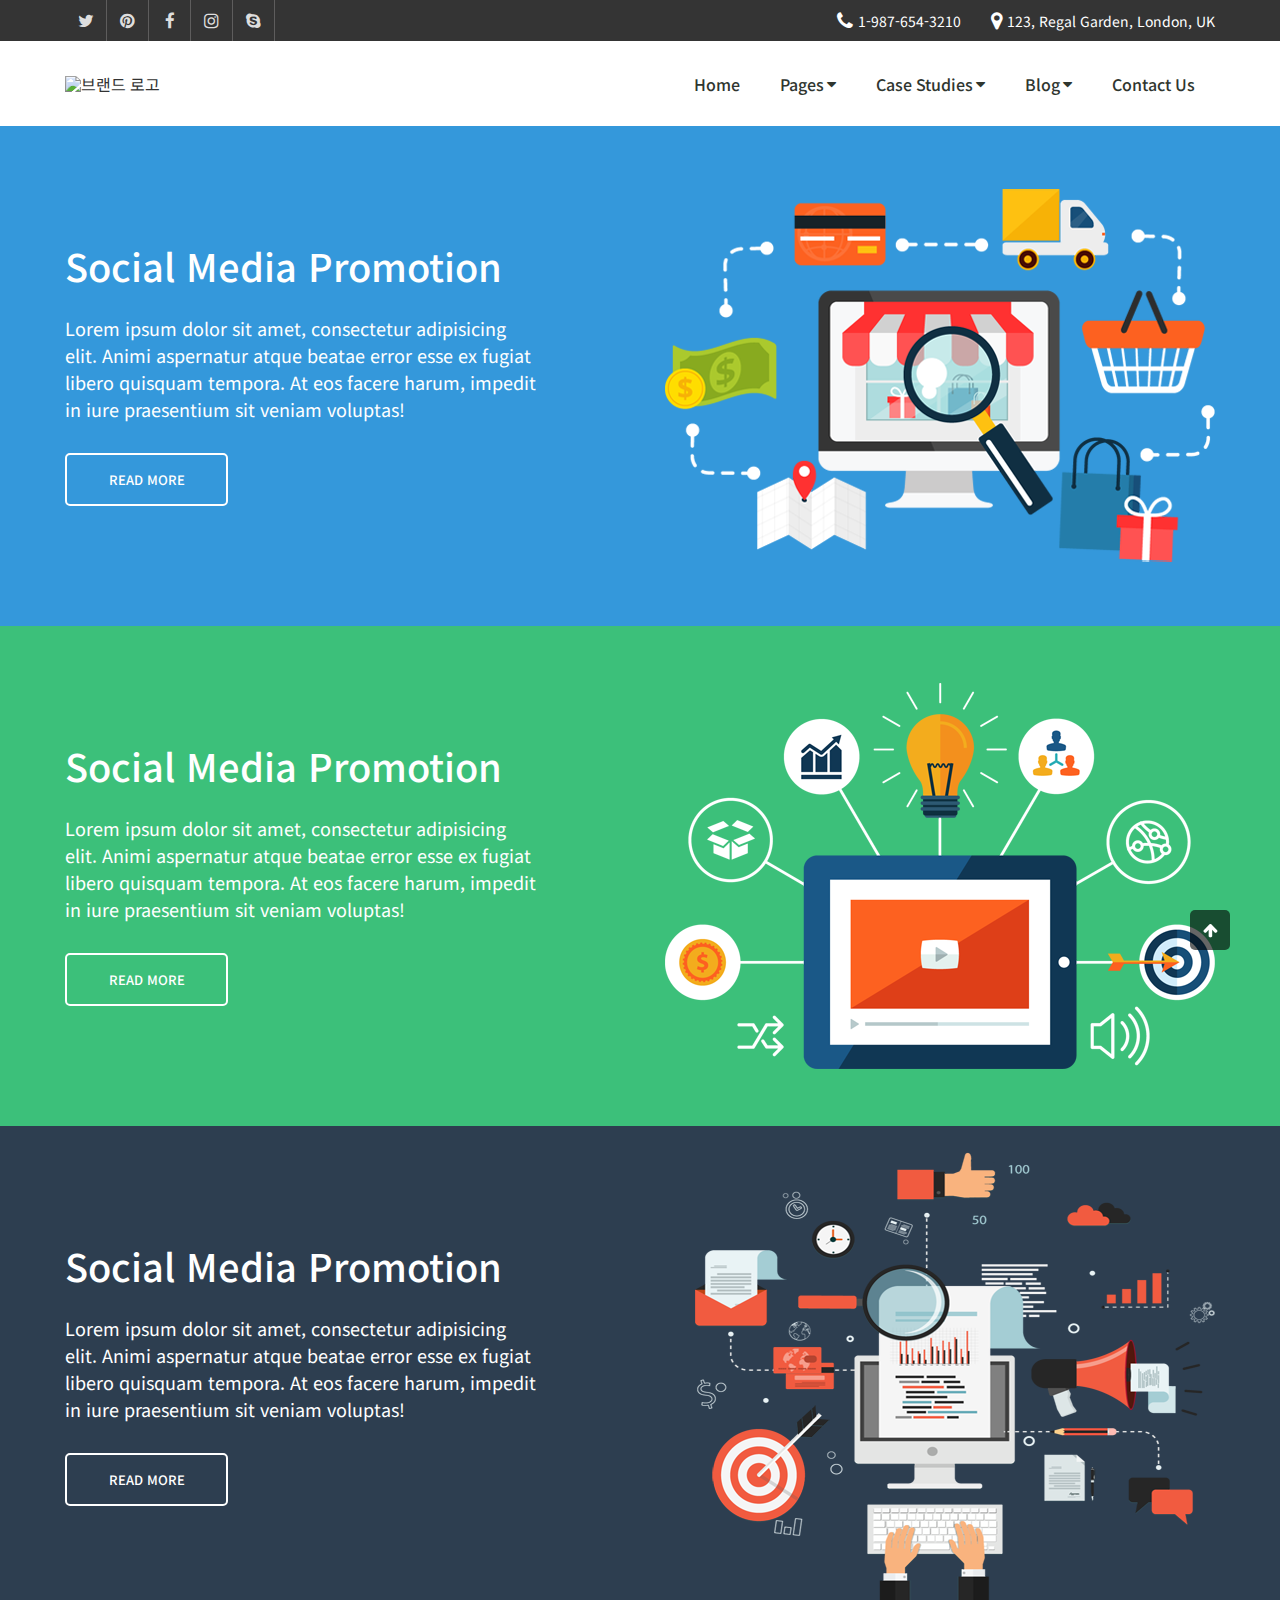
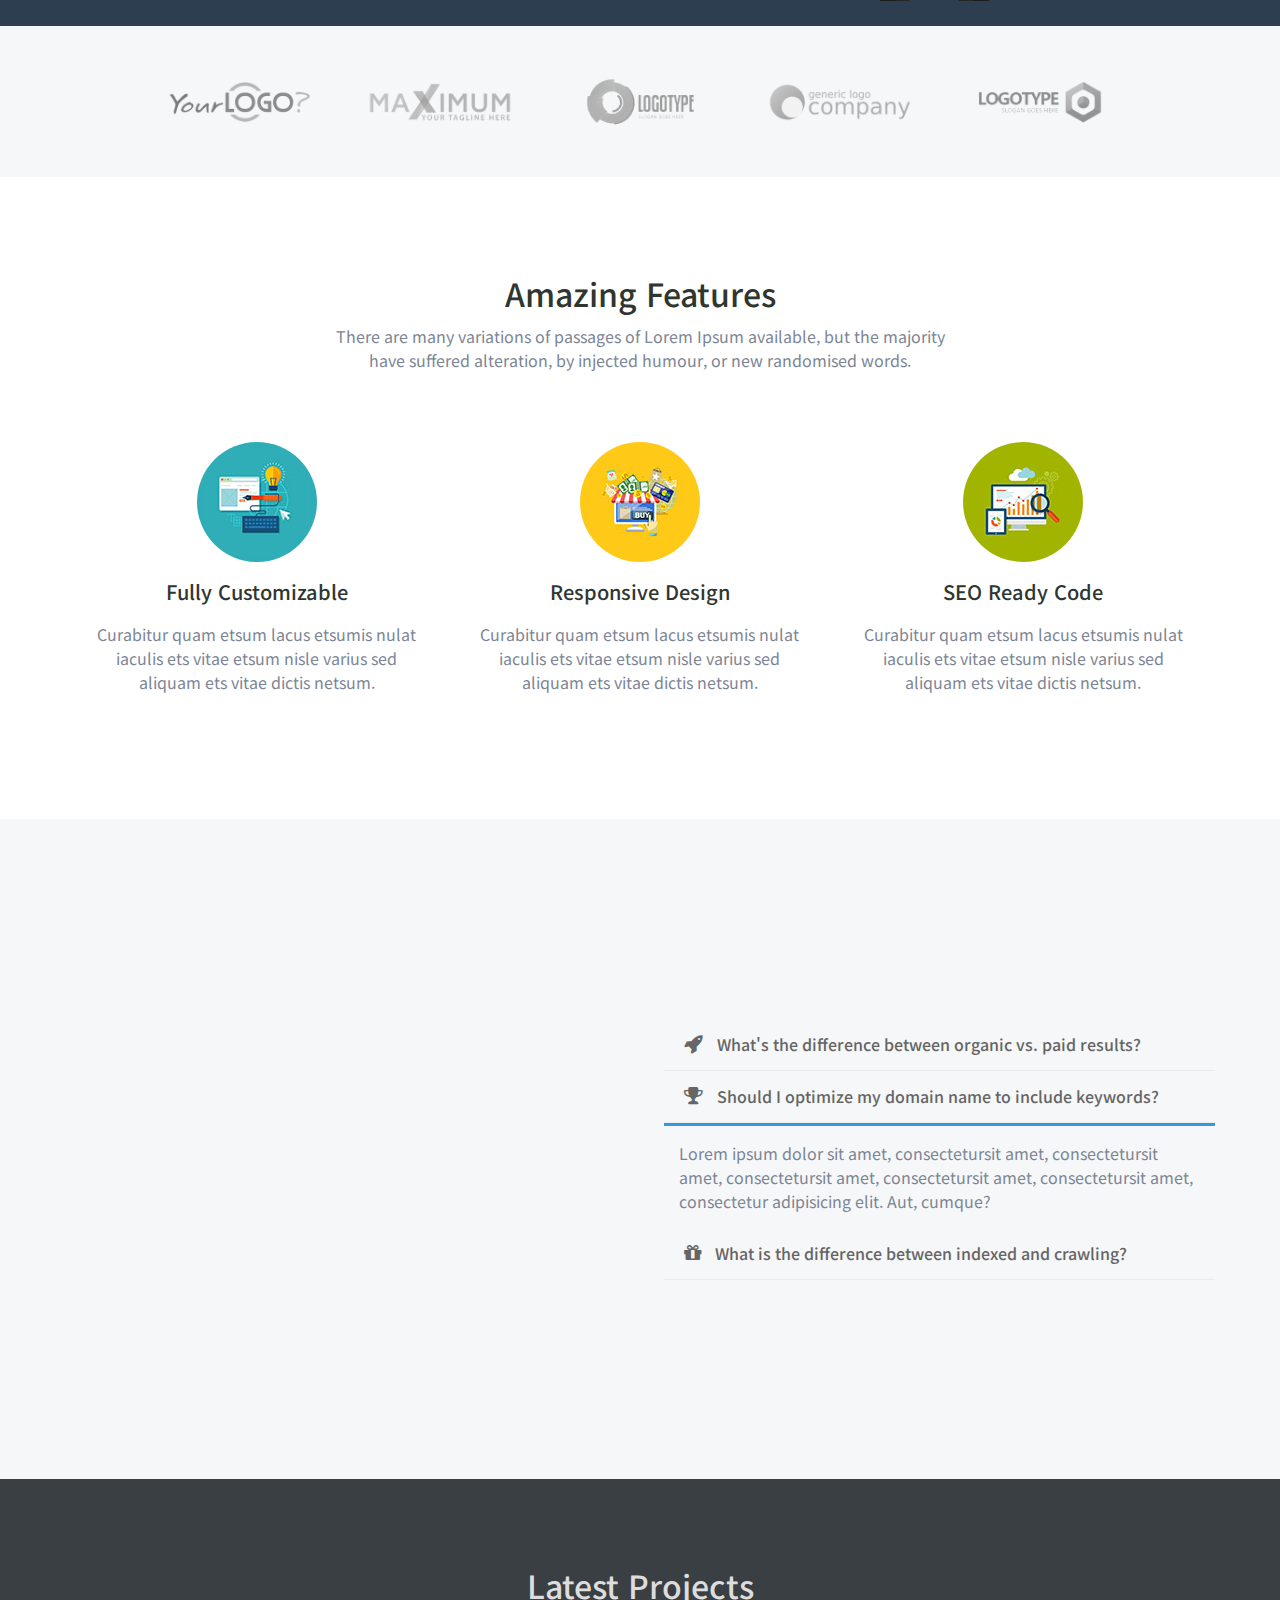
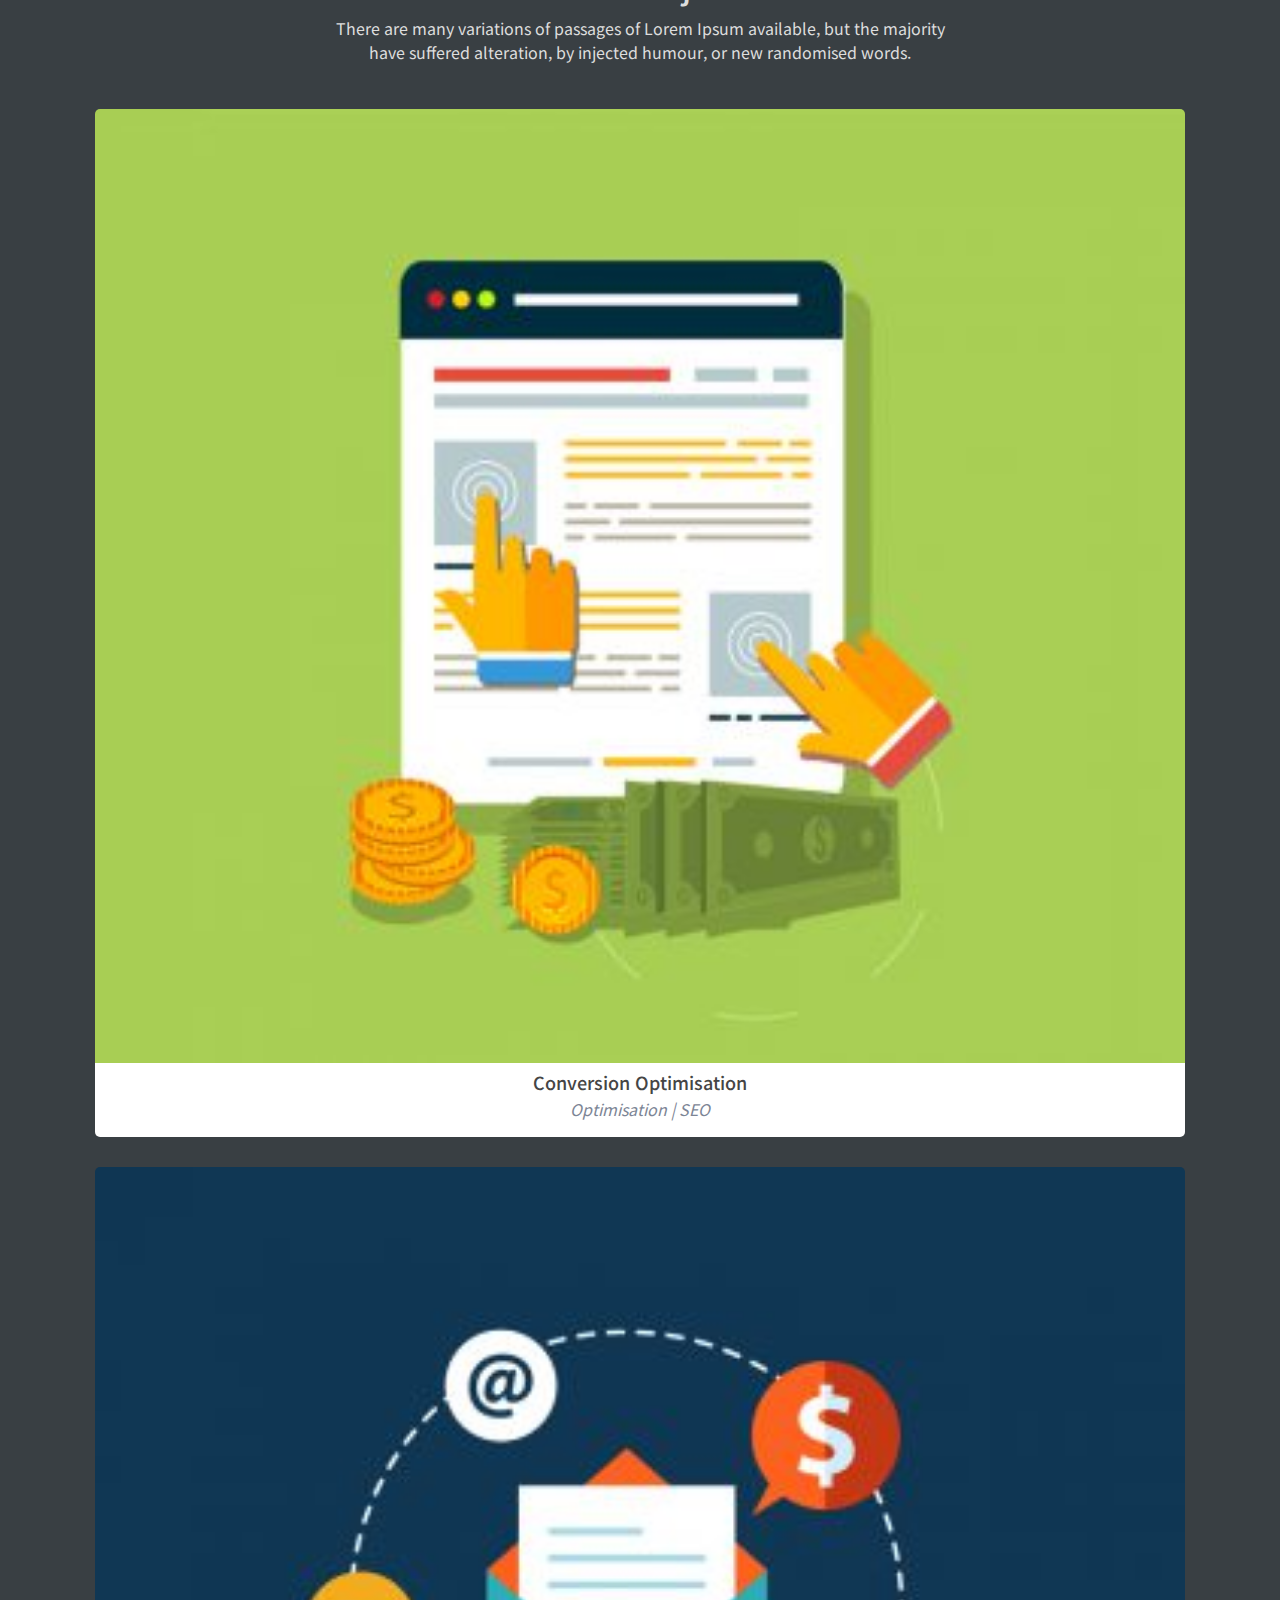
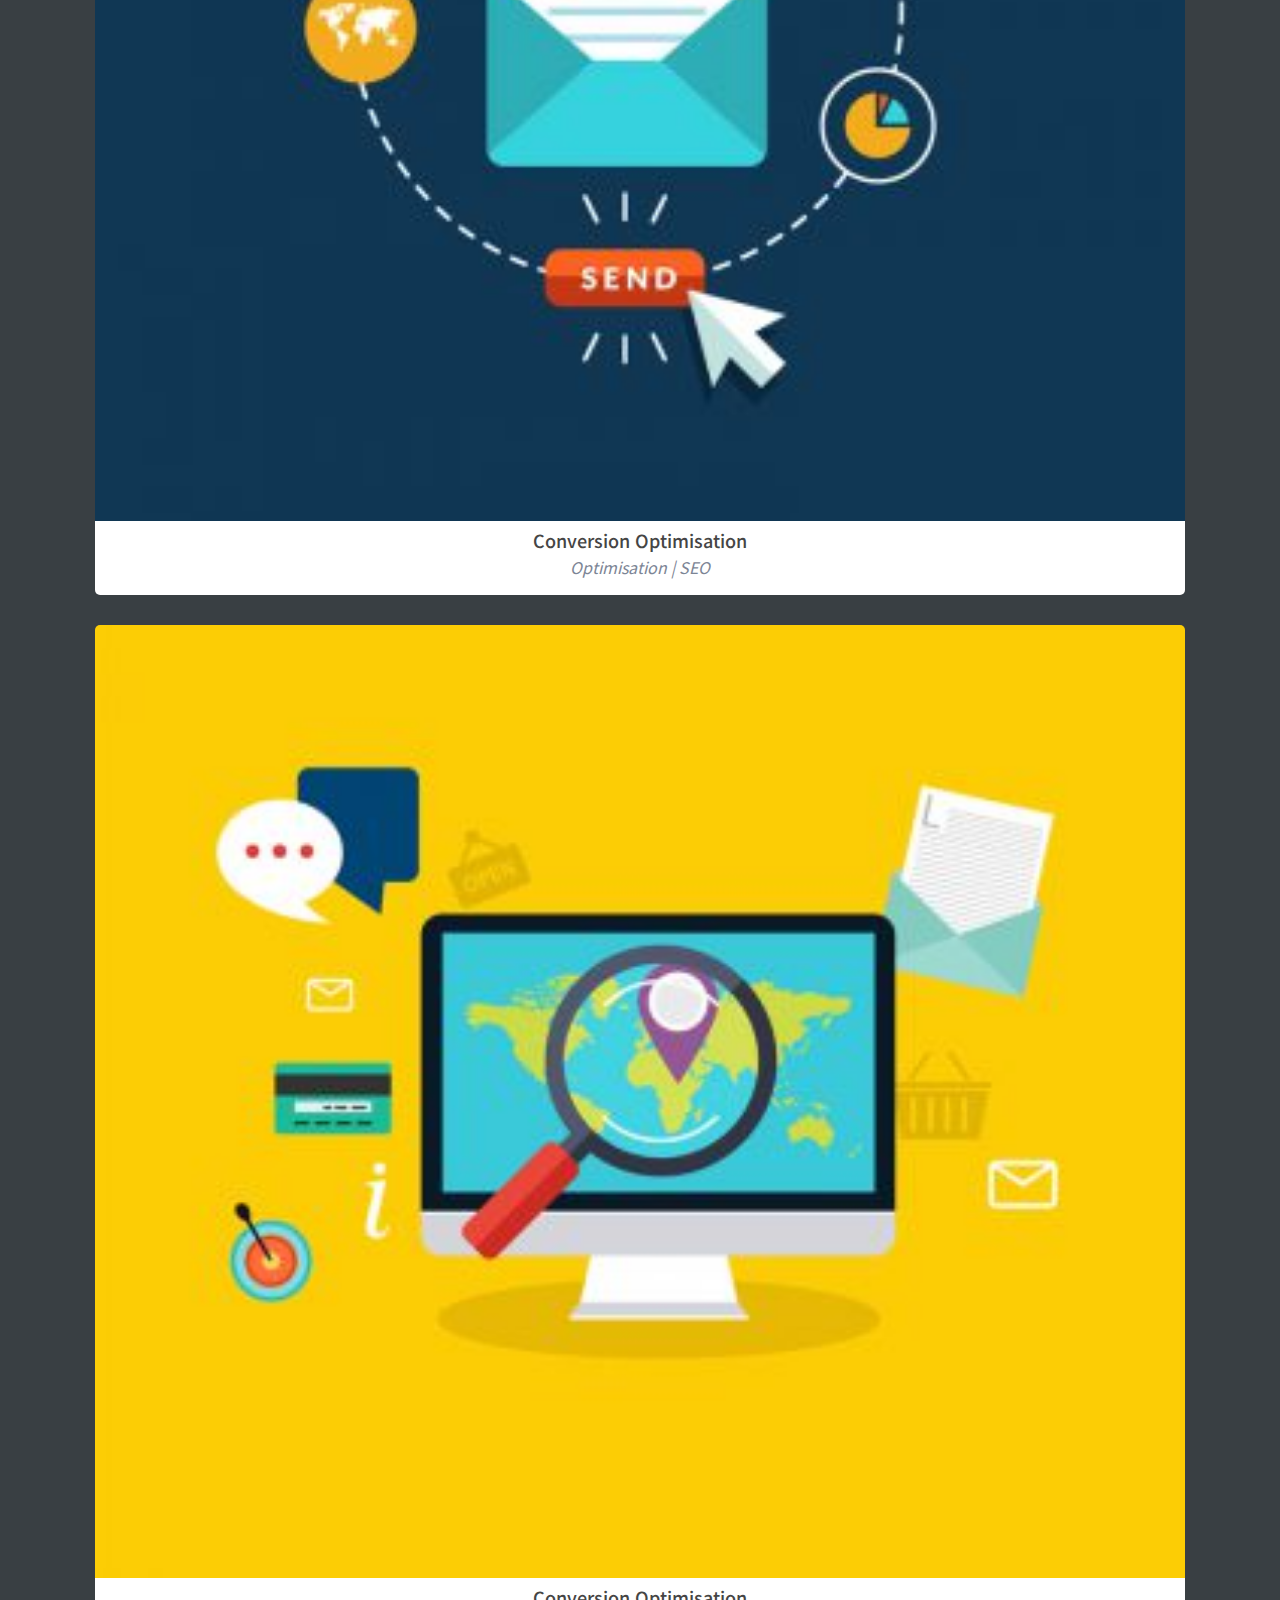
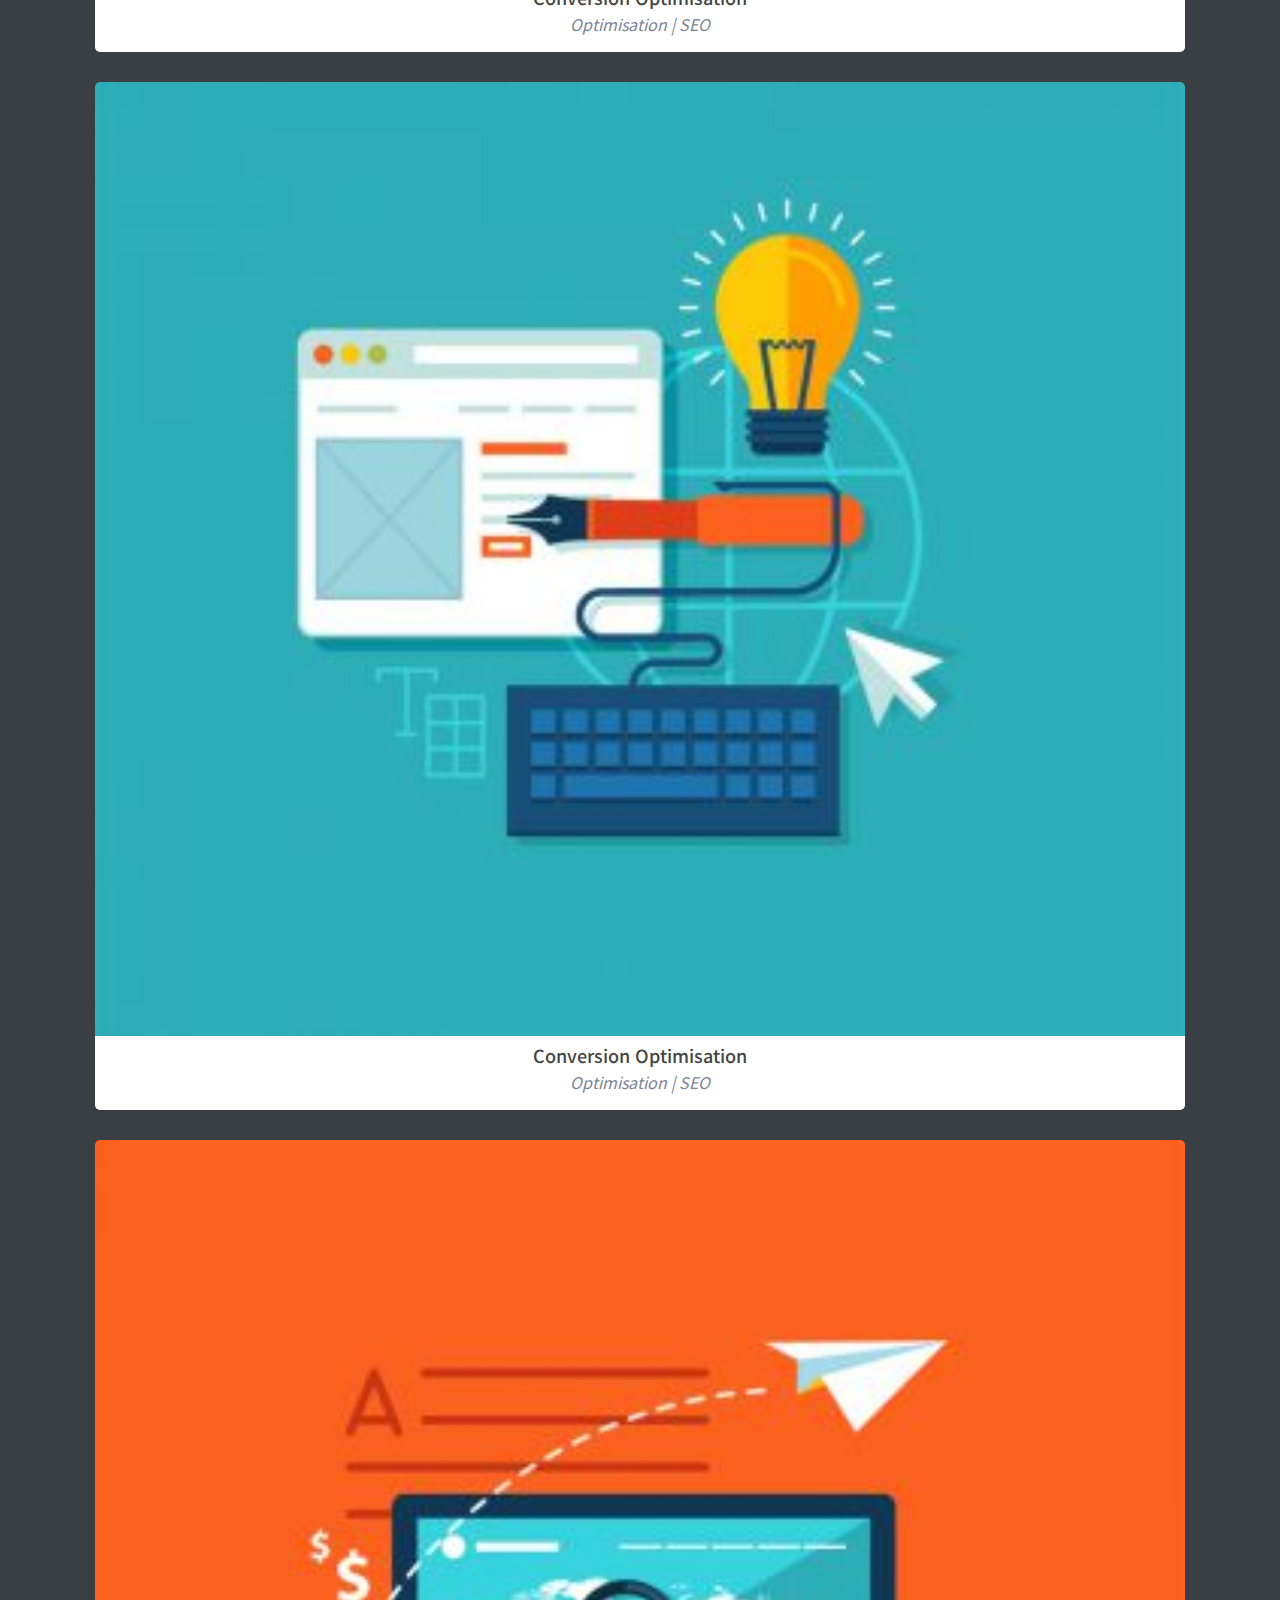
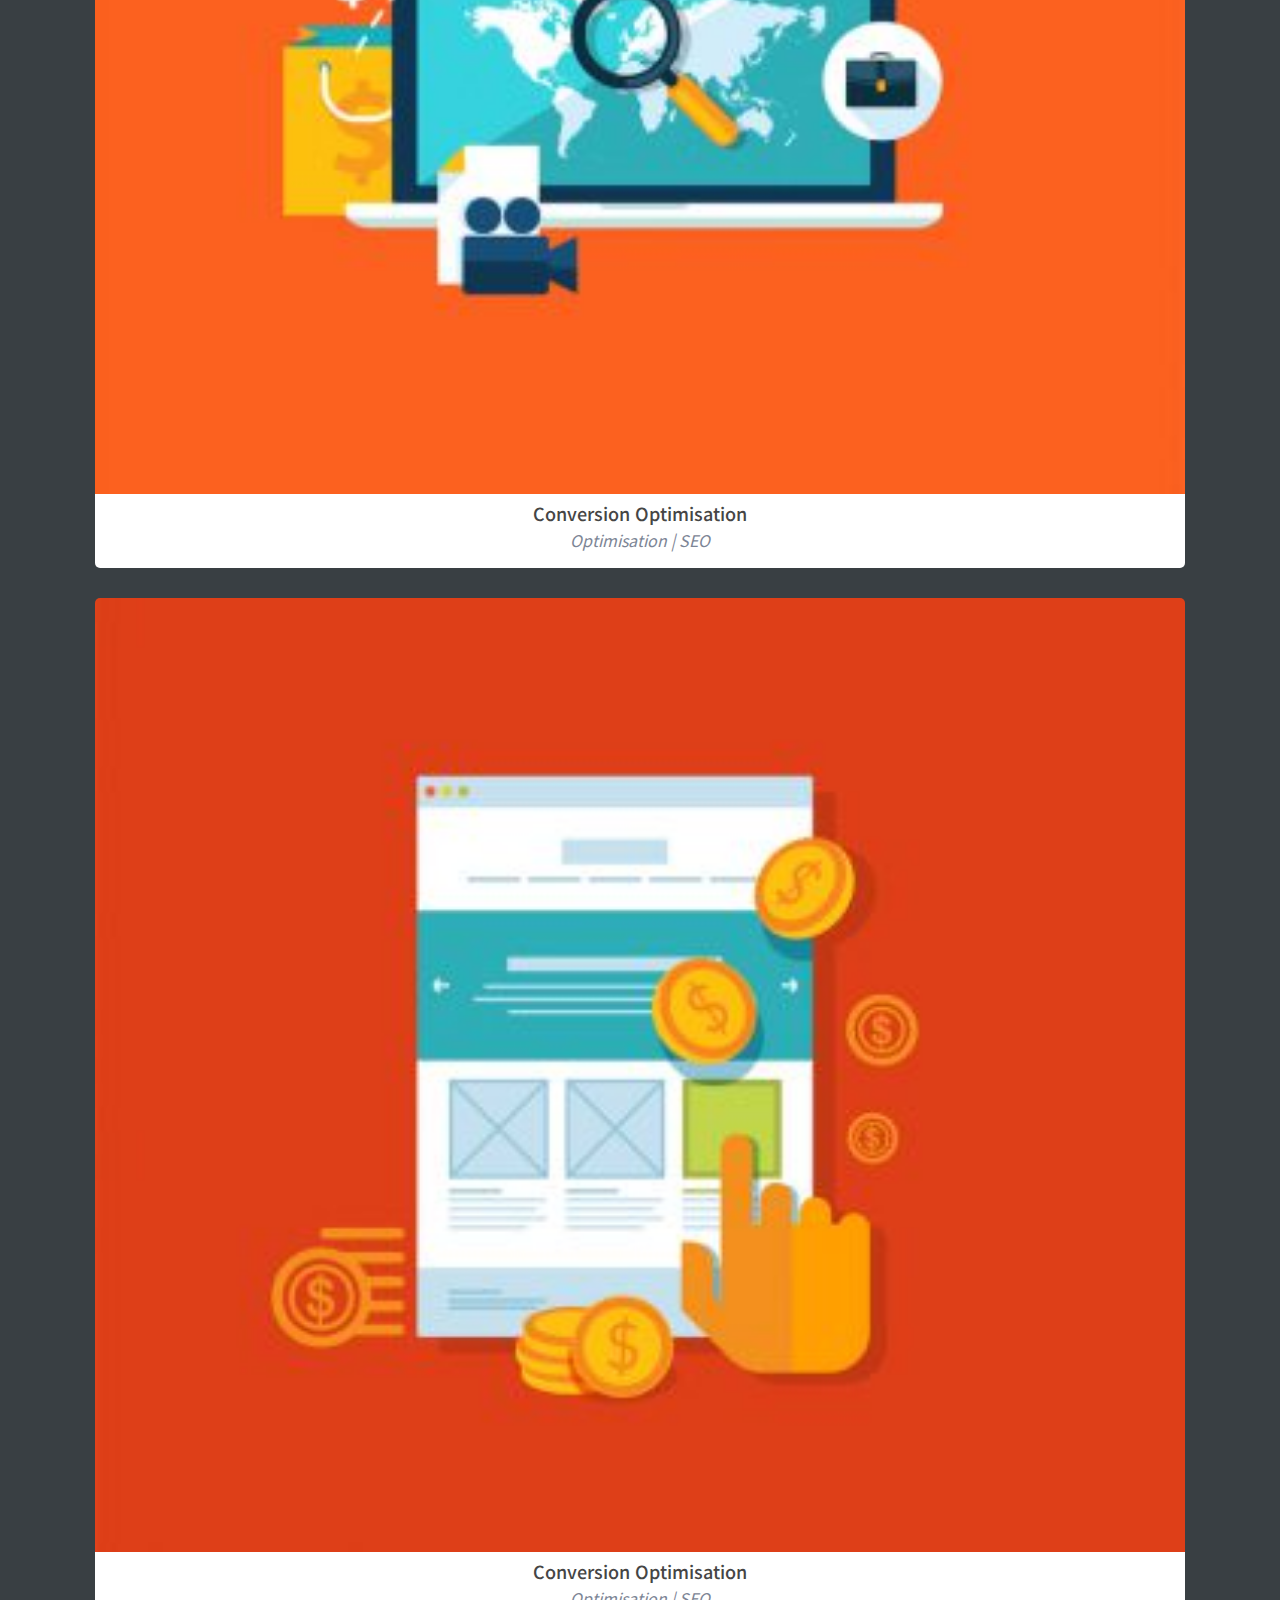
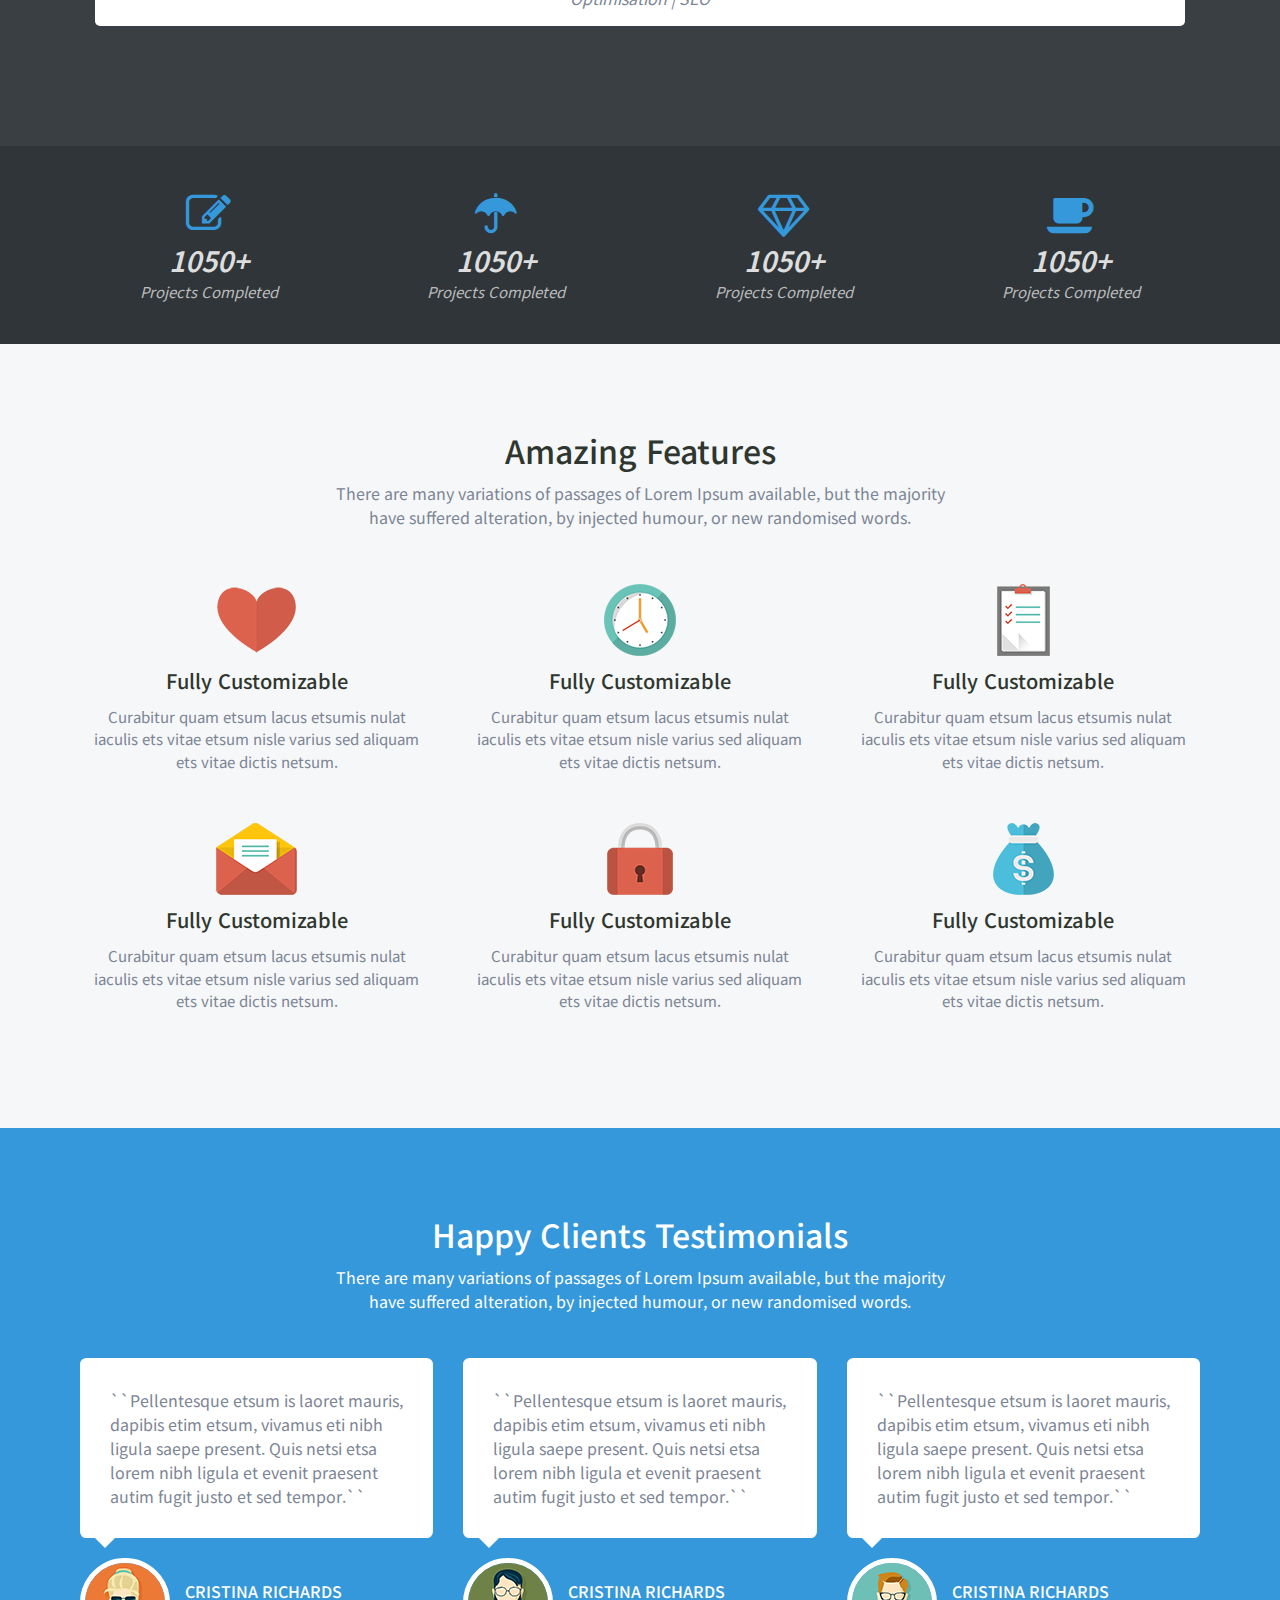
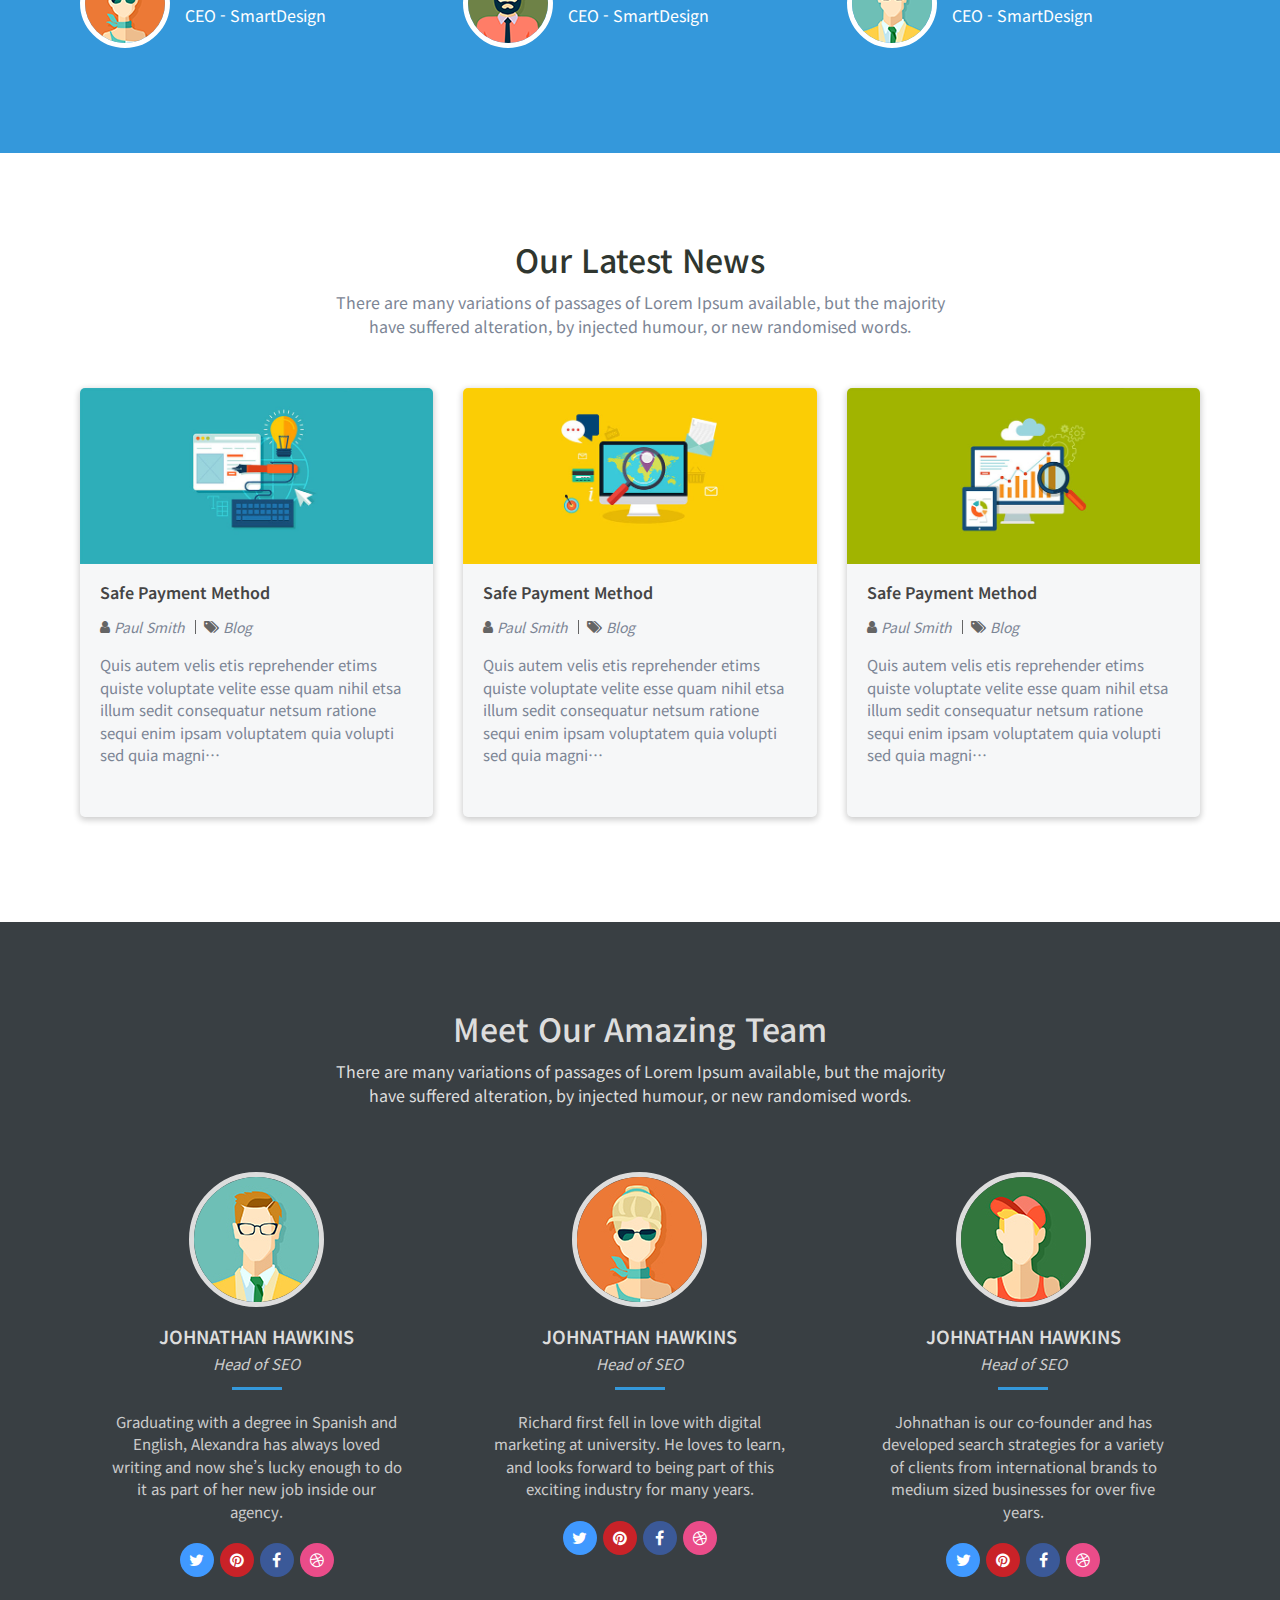
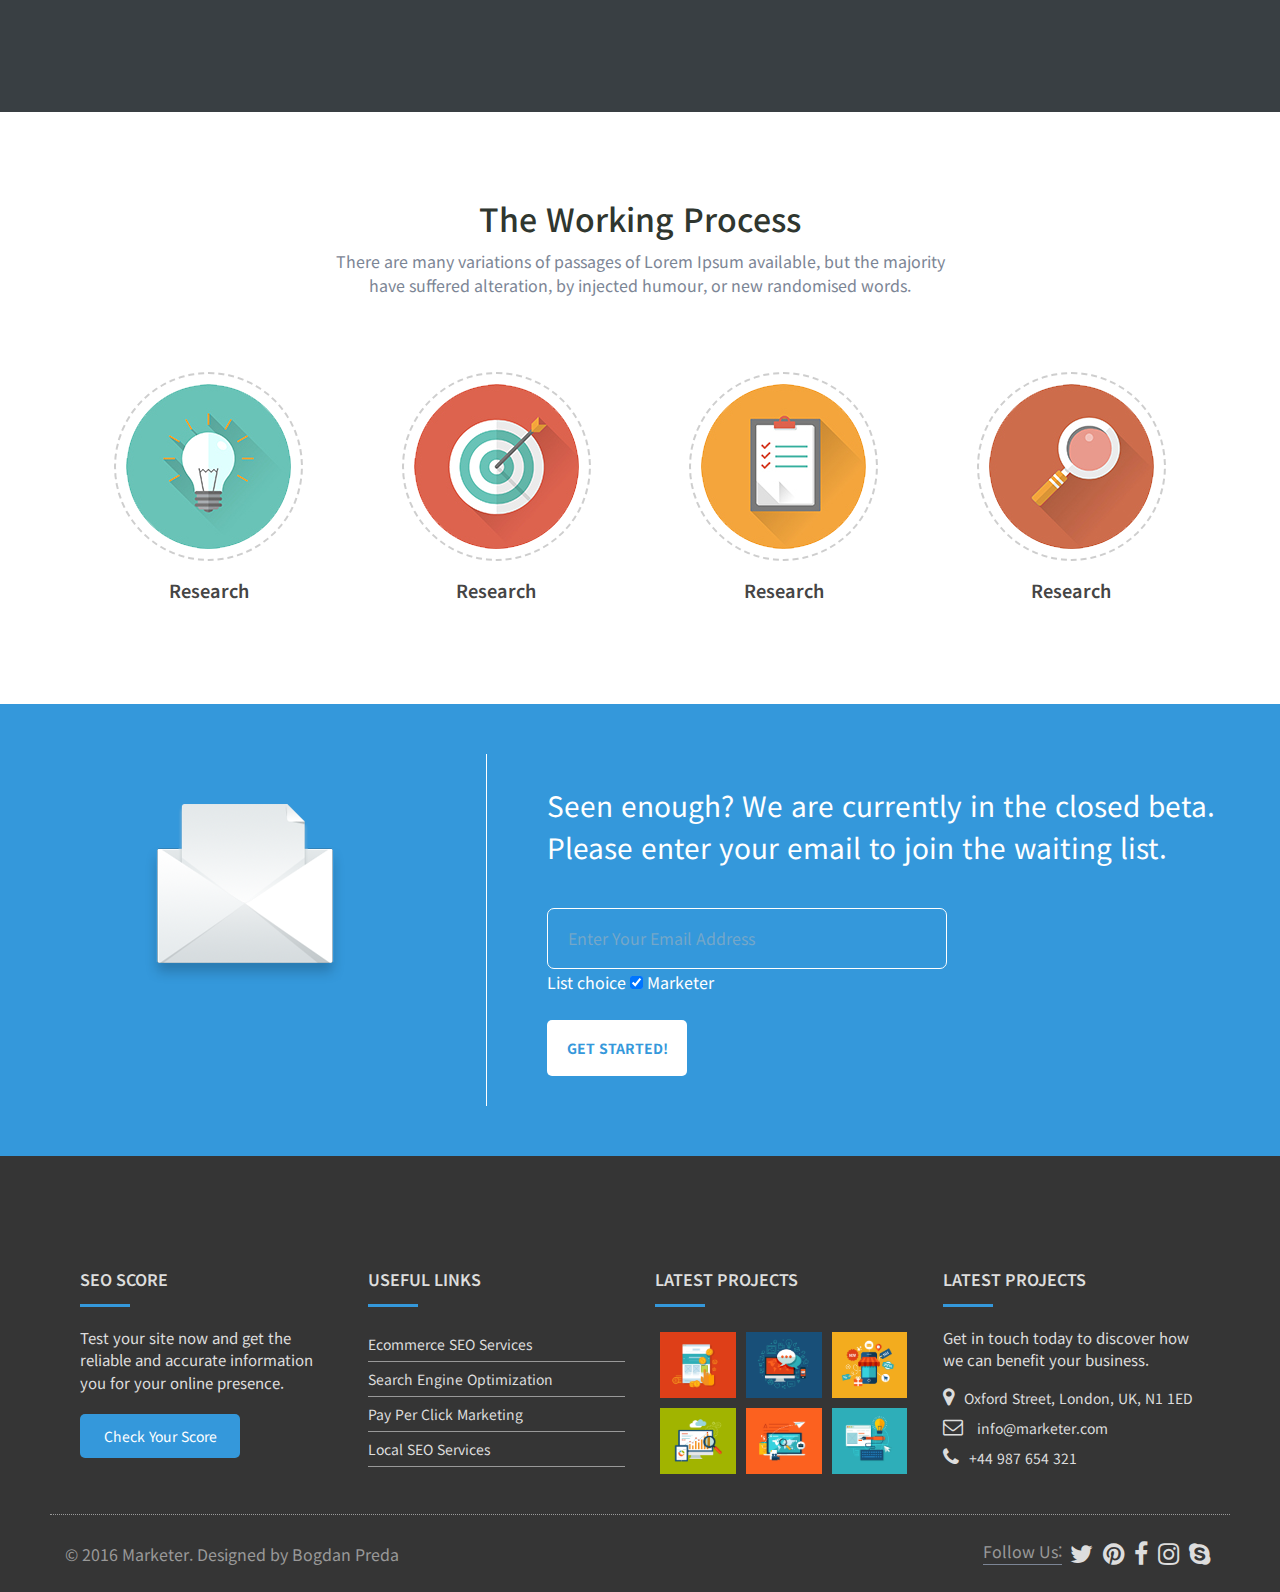
==== index.html @ 7d7431ba ".." ====
<!doctype html>
<html lang="ko">
<head>
    <meta charset="UTF-8">
    <meta name="viewport"
          content="width=device-width, user-scalable=no, initial-scale=1.0, maximum-scale=1.0, minimum-scale=1.0">
    <meta http-equiv="X-UA-Compatible" content="ie=edge">
    <title>Marketer</title>
    <!--  font noto sans  -->
    <link href="https://fonts.googleapis.com/css2?family=Noto+Sans+KR:wght@400;500;700&display=swap" rel="stylesheet">
    <!--  font awesome cdn  -->
    <link rel="stylesheet" href="https://stackpath.bootstrapcdn.com/font-awesome/4.7.0/css/font-awesome.min.css">
    <!--  slick  -->
    <link rel="stylesheet" type="text/css" href="https://cdn.jsdelivr.net/npm/slick-carousel@1.8.1/slick/slick.css"/>

    <link rel="stylesheet" href="style/style.css">

    <script src="js/lib/jquery.js"></script>

    <script type="text/javascript" src="https://cdn.jsdelivr.net/npm/slick-carousel@1.8.1/slick/slick.min.js"></script>
</head>
<body>
<div id="wrap">
    <header id="header">
        <div class="top-header">
            <div class="container">
                <div class="sns-links">
                    <a href="#!" class="twitter">
                        <i class="fa fa-twitter"></i>
                    </a>
                    <a href="#!" class="pinterest">
                        <i class="fa fa-pinterest"></i>
                    </a>
                    <a href="#!" class="facebook">
                        <i class="fa fa-facebook"></i>
                    </a>
                    <a href="#!" class="instagram">
                        <i class="fa fa-instagram"></i>
                    </a>
                    <a href="#!" class="skype">
                        <i class="fa fa-skype"></i>
                    </a>
                </div>

                <div class="contact">
                    <div>
                        <i class="fa fa-phone"></i>
                        1-987-654-3210
                    </div>
                    <div>
                        <i class="fa fa-map-marker"></i>
                        123, Regal Garden, London, UK
                    </div>
                </div>
            </div>
        </div>
        <div class="main-header">
            <div class="container">
                <a class="main-logo" href="#!"><img src="http://demo.ovathemes.com/marketer/wp-content/uploads/2017/03/logo.png" alt="브랜드 로고"></a>
                <nav>
                    <div class="nav-item">
                        <a class="nav-name">Home</a>
                    </div>
                    <div class="nav-item">
                        <a class="nav-name">
                            Pages
                            <i class="fa fa-caret-down"></i>
                        </a>
                        <div class="dropdown">
                            <ul>
                                <li>
                                    <div class="sub-category">
                                        <h5>About Marketer</h5>
                                        <p>Discover our company.</p>
                                        <a href="#!"><i class="fa fa-cogs"></i>Our Services</a>
                                        <a href="#!"><i class="fa fa-rocket"></i>About Our Company</a>
                                        <a href="#!"><i class="fa fa-comments-o"></i>Our Amazing Team</a>
                                        <a href="#!"><i class="fa fa-bar-chart-o"></i>Our Services</a>
                                    </div>
                                </li>
                                <li>
                                    <div class="sub-category">
                                        <h5>About Marketer</h5>
                                        <p>Discover our company.</p>
                                        <a href="#!"><i class="fa fa-money"></i>Pricing Packages</a>
                                        <a href="#!"><i class="fa fa-hourglass-2"></i>The Latest News</a>
                                        <a href="#!"><i class="fa fa-magic"></i>Testimonials</a>
                                    </div>
                                </li>
                            </ul>
                        </div>
                    </div>
                    <div class="nav-item">
                        <a class="nav-name">
                            Case Studies
                            <i class="fa fa-caret-down"></i>
                        </a>
                        <div class="dropdown small">
                            <ul>
                                <li>
                                    <div class="sub-category">
                                        <a href="#!">Portfolio main</a>
                                        <a href="#!">Portfolio main</a>
                                        <a href="#!">Portfolio main</a>
                                        <a href="#!">Portfolio main</a>
                                        <a href="#!">Portfolio main</a>
                                        <a href="#!">Portfolio main</a>
                                        <a href="#!">Portfolio main</a>
                                    </div>
                                </li>
                            </ul>
                        </div>
                    </div>
                    <div class="nav-item">
                        <a class="nav-name">
                            Blog
                            <i class="fa fa-caret-down"></i>
                        </a>
                        <div class="dropdown small">
                            <ul>
                                <li>
                                    <div class="sub-category">
                                        <a href="#!">Portfolio main</a>
                                        <a href="#!">Portfolio main</a>
                                    </div>
                                </li>
                            </ul>
                        </div>
                    </div>
                    <div class="nav-item">
                        <a class="nav-name">Contact Us</a>
                    </div>
                </nav>
                <div class="btn-menu">
                    <i class="fa fa-bars"></i>
                </div>
            </div>
        </div>
    </header>

    <section class="section visual">
        <div class="item background1">
            <div class="container">
                <div class="description">
                    <h1>Social Media Promotion</h1>
                    <p>
                        Lorem ipsum dolor sit amet, consectetur adipisicing elit. Animi aspernatur atque beatae
                        error esse ex fugiat libero quisquam tempora. At eos facere harum, impedit in iure
                        praesentium sit veniam voluptas!
                    </p>
                    <div class="btn">READ MORE</div>
                </div>
                <img src="images/rs1.png" alt="">
            </div>
        </div>
        <div class="item background2">
            <div class="container">
                <div class="description">
                    <h1>Social Media Promotion</h1>
                    <p>
                        Lorem ipsum dolor sit amet, consectetur adipisicing elit. Animi aspernatur atque beatae
                        error esse ex fugiat libero quisquam tempora. At eos facere harum, impedit in iure
                        praesentium sit veniam voluptas!
                    </p>
                    <div class="btn">READ MORE</div>
                </div>
                <img src="images/rs2.png" alt="">
            </div>
        </div>
        <div class="item background3">
            <div class="container">
                <div class="description">
                    <h1>Social Media Promotion</h1>
                    <p>
                        Lorem ipsum dolor sit amet, consectetur adipisicing elit. Animi aspernatur atque beatae
                        error esse ex fugiat libero quisquam tempora. At eos facere harum, impedit in iure
                        praesentium sit veniam voluptas!
                    </p>
                    <div class="btn">READ MORE</div>
                </div>
                <img src="images/rs5.png" alt="">
            </div>
        </div>
    </section>

    <section class="section sponsors">
        <div class="container">
            <div class="logo">
                <a href="#!"><img src="images/client-1.png" alt=""></a>
                <a href="#!"><img src="images/client-2.png" alt=""></a>
                <a href="#!"><img src="images/client-3.png" alt=""></a>
                <a href="#!"><img src="images/client-4.png" alt=""></a>
                <a href="#!"><img src="images/client-5.png" alt=""></a>
            </div>
        </div>
    </section>

    <section class="section features">
        <div class="container">
            <div class="title">
                <h2>Amazing Features</h2>
                <p class="normal">
                    There are many variations of passages of Lorem Ipsum available, but the majority<br>
                    have suffered alteration, by injected humour, or new randomised words.
                </p>
            </div>
            <ul>
                <li>
                    <div class="item">
                        <img src="images/services1.jpg" alt="">
                        <h3>Fully Customizable</h3>
                        <p class="normal">
                            Curabitur quam etsum lacus etsumis nulat iaculis ets vitae etsum nisle varius sed aliquam ets vitae dictis netsum.
                        </p>
                    </div>
                </li>
                <li>
                    <div class="item">
                        <img src="images/services2.jpg" alt="">
                        <h3>Responsive Design</h3>
                        <p class="normal">
                            Curabitur quam etsum lacus etsumis nulat iaculis ets vitae etsum nisle varius sed aliquam ets vitae dictis netsum.
                        </p>
                    </div>
                </li>
                <li>
                    <div class="item">
                        <img src="images/services3.jpg" alt="">
                        <h3>SEO Ready Code</h3>
                        <p class="normal">
                            Curabitur quam etsum lacus etsumis nulat iaculis ets vitae etsum nisle varius sed aliquam ets vitae dictis netsum.
                        </p>
                    </div>
                </li>
            </ul>
        </div>
    </section>

    <section class="section video">
        <div class="container">
            <iframe class="video" src="https://player.vimeo.com/video/84573063?title=0&byline=0&portrait=0"
                    width="600px" height="480px" frameborder="0"></iframe>
            <div class="panel">
                <div class="item">
                    <div class="que">
                        <i class="fa fa-rocket"></i>
                        What's the difference between organic vs. paid results?
                    </div>
                    <div class="answer">
                        <p class="normal">
                            Lorem ipsum dolor sit amet, consectetursit amet, consectetursit amet, consectetursit amet,
                            consectetursit amet, consectetursit amet, consectetur adipisicing elit. Aut, cumque?
                        </p>
                    </div>
                </div>
                <div class="item">
                    <div class="que">
                        <i class="fa fa-trophy"></i>
                        Should I optimize my domain name to include keywords?
                    </div>
                    <div class="answer">
                        <p class="normal">
                            Lorem ipsum dolor sit amet, consectetursit amet, consectetursit amet, consectetursit amet,
                            consectetursit amet, consectetursit amet, consectetur adipisicing elit. Aut, cumque?
                        </p>
                    </div>
                </div>
                <div class="item">
                    <div class="que">
                        <i class="fa fa-gift"></i>
                        What is the difference between indexed and crawling?
                    </div>
                    <div class="answer">
                        <p class="normal">
                            Lorem ipsum dolor sit amet, consectetursit amet, consectetursit amet, consectetursit amet,
                            consectetursit amet, consectetursit amet, consectetur adipisicing elit. Aut, cumque?
                        </p>
                    </div>
                </div>
            </div>
        </div>
    </section>

    <section class="section project">
        <div class="container">
            <div class="title">
                <h2>Latest Projects</h2>
                <p class="normal">
                    There are many variations of passages of Lorem Ipsum available, but the majority<br>
                    have suffered alteration, by injected humour, or new randomised words.
                </p>
            </div>
            <div class="slider">
                <div class="item">
                    <div class="thumb">
                        <img src="images/portfolio9-360x315.jpg" alt="">
                        <div class="screen">
                            <i class="fa fa-link"></i>
                        </div>
                    </div>
                    <div class="description">
                        <a href="#!">
                            <h3>Conversion Optimisation</h3>
                        </a>
                        <p>Optimisation | SEO</p>
                    </div>
                </div>
                <div class="item">
                    <div class="thumb">
                        <img src="images/portfolio8-360x315.jpg" alt="">
                        <div class="screen">
                            <i class="fa fa-link"></i>
                        </div>
                    </div>
                    <div class="description">
                        <a href="#!">
                            <h3>Conversion Optimisation</h3>
                        </a>
                        <p>Optimisation | SEO</p>
                    </div>
                </div>
                <div class="item">
                    <div class="thumb">
                        <img src="images/portfolio7-360x315.jpg" alt="">
                        <div class="screen">
                            <i class="fa fa-link"></i>
                        </div>
                    </div>
                    <div class="description">
                        <a href="#!">
                            <h3>Conversion Optimisation</h3>
                        </a>
                        <p>Optimisation | SEO</p>
                    </div>
                </div>
                <div class="item">
                    <div class="thumb">
                        <img src="images/portfolio6-1-360x315.jpg" alt="">
                        <div class="screen">
                            <i class="fa fa-link"></i>
                        </div>
                    </div>
                    <div class="description">
                        <a href="#!">
                            <h3>Conversion Optimisation</h3>
                        </a>
                        <p>Optimisation | SEO</p>
                    </div>
                </div>
                <div class="item">
                    <div class="thumb">
                        <img src="images/portfolio5-1-360x315.jpg" alt="">
                        <div class="screen">
                            <i class="fa fa-link"></i>
                        </div>
                    </div>
                    <div class="description">
                        <a href="#!">
                            <h3>Conversion Optimisation</h3>
                        </a>
                        <p>Optimisation | SEO</p>
                    </div>
                </div>
                <div class="item">
                    <div class="thumb">
                        <img src="images/portfolio1-1-360x315.jpg" alt="">
                        <div class="screen">
                            <i class="fa fa-link"></i>
                        </div>
                    </div>
                    <div class="description">
                        <a href="#!">
                            <h3>Conversion Optimisation</h3>
                        </a>
                        <p>Optimisation | SEO</p>
                    </div>
                </div>
            </div>
        </div>
    </section>

    <section class="section facts">
        <div class="container">
            <ul>
                <li>
                    <div class="item">
                        <i class="fa fa-pencil-square-o"></i>
                        <p class="bold">1050+</p>
                        <p>Projects Completed</p>
                    </div>
                </li>
                <li>
                    <div class="item">
                        <i class="fa fa-umbrella"></i>
                        <p class="bold">1050+</p>
                        <p>Projects Completed</p>
                    </div>
                </li>
                <li>
                    <div class="item">
                        <i class="fa fa-diamond"></i>
                        <p class="bold">1050+</p>
                        <p>Projects Completed</p>
                    </div>
                </li>
                <li>
                    <div class="item">
                        <i class="fa fa-coffee"></i>
                        <p class="bold">1050+</p>
                        <p>Projects Completed</p>
                    </div>
                </li>
            </ul>
        </div>
    </section>

    <section class="section amazing-features">
        <div class="container">
            <div class="title">
                <h2>Amazing Features</h2>
                <p class="normal">There are many variations of passages of Lorem Ipsum available, but the majority<br>
                    have suffered alteration, by injected humour, or new randomised words.</p>
            </div>
            <ul>
                <li>
                    <div class="item">
                        <img src="images/icon1.png" alt="">
                        <h3>Fully Customizable</h3>
                        <p>
                            Curabitur quam etsum lacus etsumis nulat iaculis ets vitae etsum nisle varius sed aliquam ets
                            vitae dictis netsum.
                        </p>
                    </div>
                </li>
                <li>
                    <div class="item">
                        <img src="images/icon2.png" alt="">
                        <h3>Fully Customizable</h3>
                        <p>
                            Curabitur quam etsum lacus etsumis nulat iaculis ets vitae etsum nisle varius sed aliquam ets
                            vitae dictis netsum.
                        </p>
                    </div>
                </li>
                <li>
                    <div class="item">
                        <img src="images/icon3.png" alt="">
                        <h3>Fully Customizable</h3>
                        <p>
                            Curabitur quam etsum lacus etsumis nulat iaculis ets vitae etsum nisle varius sed aliquam ets
                            vitae dictis netsum.
                        </p>
                    </div>
                </li>
                <li>
                    <div class="item">
                        <img src="images/icon4.png" alt="">
                        <h3>Fully Customizable</h3>
                        <p>
                            Curabitur quam etsum lacus etsumis nulat iaculis ets vitae etsum nisle varius sed aliquam ets
                            vitae dictis netsum.
                        </p>
                    </div>
                </li>
                <li>
                    <div class="item">
                        <img src="images/icon5.png" alt="">
                        <h3>Fully Customizable</h3>
                        <p>
                            Curabitur quam etsum lacus etsumis nulat iaculis ets vitae etsum nisle varius sed aliquam ets
                            vitae dictis netsum.
                        </p>
                    </div>
                </li>
                <li>
                    <div class="item">
                        <img src="images/icon8.png" alt="">
                        <h3>Fully Customizable</h3>
                        <p>
                            Curabitur quam etsum lacus etsumis nulat iaculis ets vitae etsum nisle varius sed aliquam ets
                            vitae dictis netsum.
                        </p>
                    </div>
                </li>
            </ul>
        </div>
    </section>

    <section class="section clients">
        <div class="container">
            <div class="title">
                <h2>Happy Clients Testimonials</h2>
                <p>
                    There are many variations of passages of Lorem Ipsum available, but the majority<br>
                    have suffered alteration, by injected humour, or new randomised words.
                </p>
            </div>
            <ul>
                <li>
                    <div class="item">
                        <div class="text-box speech-bubble">
                            <p class="normal">
                                ``Pellentesque etsum is laoret mauris, dapibis etim etsum, vivamus eti nibh ligula saepe
                                present. Quis netsi etsa lorem nibh ligula et evenit praesent autim fugit justo et sed
                                tempor.``
                            </p>
                        </div>
                        <div class="user">
                            <img src="images/testimonial_1.png" alt="">
                            <p>
                                <em>CRISTINA RICHARDS</em><br>
                                CEO - SmartDesign
                            </p>
                        </div>
                    </div>
                </li>
                <li>
                    <div class="item">
                        <div class="text-box speech-bubble">
                            <p class="normal">
                                ``Pellentesque etsum is laoret mauris, dapibis etim etsum, vivamus eti nibh ligula saepe
                                present. Quis netsi etsa lorem nibh ligula et evenit praesent autim fugit justo et sed
                                tempor.``
                            </p>
                        </div>
                        <div class="user">
                            <img src="images/testimonial_2.png" alt="">
                            <p>
                                <em>CRISTINA RICHARDS</em><br>
                                CEO - SmartDesign
                            </p>
                        </div>
                    </div>
                </li>
                <li>
                    <div class="item">
                        <div class="text-box speech-bubble">
                            <p class="normal">
                                ``Pellentesque etsum is laoret mauris, dapibis etim etsum, vivamus eti nibh ligula saepe
                                present. Quis netsi etsa lorem nibh ligula et evenit praesent autim fugit justo et sed
                                tempor.``
                            </p>
                        </div>
                        <div class="user">
                            <img src="images/testimonial_3.png" alt="">
                            <p>
                                <em>CRISTINA RICHARDS</em><br>
                                CEO - SmartDesign
                            </p>
                        </div>
                    </div>
                </li>
            </ul>
        </div>
    </section>

    <section class="section news">
        <div class="container">
            <div class="title">
                <h2>Our Latest News</h2>
                <p class="normal">
                    There are many variations of passages of Lorem Ipsum available, but the majority<br>
                    have suffered alteration, by injected humour, or new randomised words.
                </p>
            </div>
            <ul>
                <li>
                    <div class="item">
                        <a href="#!">
                            <img src="images/blog1.jpg" alt="">
                            <div class="screen">
                                <i class="fa fa-link"></i>
                            </div>
                        </a>
                        <div class="description">
                            <a href="#!">
                                <h3>Safe Payment Method</h3>
                            </a>
                            <div class="tags">
                                <i class="fa fa-user"></i>
                                <a href="#!">Paul Smith</a>
                                <i class="fa fa-tags"></i>
                                <a href="#!">Blog</a>
                            </div>
                            <p>
                                Quis autem velis etis reprehender etims quiste voluptate velite esse quam nihil etsa illum
                                sedit consequatur netsum ratione sequi enim ipsam voluptatem quia volupti sed quia magni…
                            </p>
                        </div>
                    </div>
                </li>
                <li>
                    <div class="item">
                        <a href="#!">
                            <img src="images/blog2.jpg" alt="">
                            <div class="screen">
                                <i class="fa fa-link"></i>
                            </div>
                        </a>
                        <div class="description">
                            <a href="#!">
                                <h3>Safe Payment Method</h3>
                            </a>
                            <div class="tags">
                                <i class="fa fa-user"></i>
                                <a href="#!">Paul Smith</a>
                                <i class="fa fa-tags"></i>
                                <a href="#!">Blog</a>
                            </div>
                            <p>
                                Quis autem velis etis reprehender etims quiste voluptate velite esse quam nihil etsa illum
                                sedit consequatur netsum ratione sequi enim ipsam voluptatem quia volupti sed quia magni…
                            </p>
                        </div>
                    </div>
                </li>
                <li>
                    <div class="item">
                        <a href="#!">
                            <img src="images/blog3.jpg" alt="">
                            <div class="screen">
                                <i class="fa fa-link"></i>
                            </div>
                        </a>
                        <div class="description">
                            <a href="#!">
                                <h3>Safe Payment Method</h3>
                            </a>
                            <div class="tags">
                                <i class="fa fa-user"></i>
                                <a href="#!">Paul Smith</a>
                                <i class="fa fa-tags"></i>
                                <a href="#!">Blog</a>
                            </div>
                            <p>
                                Quis autem velis etis reprehender etims quiste voluptate velite esse quam nihil etsa illum
                                sedit consequatur netsum ratione sequi enim ipsam voluptatem quia volupti sed quia magni…
                            </p>
                        </div>
                    </div>
                </li>
            </ul>
        </div>
    </section>

    <section class="section team">
        <div class="container">
            <div class="title">
                <h2>Meet Our Amazing Team</h2>
                <p class="normal">
                    There are many variations of passages of Lorem Ipsum available, but the majority<br>
                    have suffered alteration, by injected humour, or new randomised words.
                </p>
            </div>
            <ul>
                <li>
                    <div class="item">
                        <img src="images/team1.jpg" alt="">
                        <div class="name">
                            <h3>JOHNATHAN HAWKINS</h3>
                            <em>Head of SEO</em>
                        </div>
                        <p>
                            Graduating with a degree in Spanish and English, Alexandra has always loved writing and now she’s lucky enough to do it as part of her new job inside our agency.
                        </p>
                        <div class="sns-icon">
                            <a href="#!" class="icon twitter">
                                <i class="fa fa-twitter"></i>
                            </a>
                            <a href="#!" class="icon pinterest">
                                <i class="fa fa-pinterest"></i>
                            </a>
                            <a href="#!" class="icon facebook">
                                <i class="fa fa-facebook"></i>
                            </a>
                            <a href="#!" class="icon dribbble">
                                <i class="fa fa-dribbble"></i>
                            </a>
                        </div>
                    </div>
                </li>
                <li>
                    <div class="item">
                        <img src="images/team3.jpg" alt="">
                        <div class="name">
                            <h3>JOHNATHAN HAWKINS</h3>
                            <em>Head of SEO</em>
                        </div>
                        <p>
                            Richard first fell in love with digital marketing at university. He loves to learn, and looks forward to being part of this exciting industry for many years.
                        </p>
                        <div class="sns-icon">
                            <a href="#!" class="icon twitter">
                                <i class="fa fa-twitter"></i>
                            </a>
                            <a href="#!" class="icon pinterest">
                                <i class="fa fa-pinterest"></i>
                            </a>
                            <a href="#!" class="icon facebook">
                                <i class="fa fa-facebook"></i>
                            </a>
                            <a href="#!" class="icon dribbble">
                                <i class="fa fa-dribbble"></i>
                            </a>
                        </div>
                    </div>
                </li>
                <li>
                    <div class="item">
                        <img src="images/team4.jpg" alt="">
                        <div class="name">
                            <h3>JOHNATHAN HAWKINS</h3>
                            <em>Head of SEO</em>
                        </div>
                        <p>
                            Johnathan is our co-founder and has developed search strategies for a variety of clients from
                            international brands to medium sized businesses for over five years.
                        </p>
                        <div class="sns-icon">
                            <a href="#!" class="icon twitter">
                                <i class="fa fa-twitter"></i>
                            </a>
                            <a href="#!" class="icon pinterest">
                                <i class="fa fa-pinterest"></i>
                            </a>
                            <a href="#!" class="icon facebook">
                                <i class="fa fa-facebook"></i>
                            </a>
                            <a href="#!" class="icon dribbble">
                                <i class="fa fa-dribbble"></i>
                            </a>
                        </div>
                    </div>
                </li>
            </ul>
        </div>
    </section>

    <section class="section process">
        <div class="container">
            <div class="title">
                <h2>The Working Process</h2>
                <p class="normal">
                    There are many variations of passages of Lorem Ipsum available, but the majority<br>
                    have suffered alteration, by injected humour, or new randomised words.
                </p>
            </div>
            <ul>
                <li>
                    <div class="item">
                        <div class="thumb">
                            <img src="images/process1.png" alt="">
                            <div class="screen">
                                Research paints<br>
                                a detailed picture<br>
                                of your audience.
                            </div>
                        </div>
                        <p>Research</p>
                    </div>
                </li>
                <li>
                    <div class="item">
                        <div class="thumb">
                            <img src="images/process2.png" alt="">
                            <div class="screen">
                                Research paints<br>
                                a detailed picture<br>
                                of your audience.
                            </div>
                        </div>
                        <p>Research</p>
                    </div>
                </li>
                <li>
                    <div class="item">
                        <div class="thumb">
                            <img src="images/process3.png" alt="">
                            <div class="screen">
                                Research paints<br>
                                a detailed picture<br>
                                of your audience.
                            </div>
                        </div>
                        <p>Research</p>
                    </div>
                </li>
                <li>
                    <div class="item">
                        <div class="thumb">
                            <img src="images/process5.png" alt="">
                            <div class="screen">
                                Research paints<br>
                                a detailed picture<br>
                                of your audience.
                            </div>
                        </div>
                        <p>Research</p>
                    </div>
                </li>
            </ul>
        </div>
    </section>

    <section class="section mail">
        <div class="container">
            <div class="thumb">
                <img src="images/email.png" alt="">
            </div>
            <div class="description">
                <h2>
                    Seen enough? We are currently in the closed beta.<br>
                    Please enter your email to join the waiting list.
                </h2>
                <input class="email" type="email" placeholder="Enter Your Email Address">
                <div class="check">
                    <span>List choice</span>
                    <input class="checkbox" type="checkbox" checked="true">
                    <span>Marketer</span>
                </div>
                <a href="#!" class="btn">GET STARTED!</a>
            </div>
        </div>
    </section>

    <footer id="footer">
        <div class="container">
            <div class="item score">
                <h4>SEO SCORE</h4>
                <p>
                    Test your site now and get the reliable and accurate information you for your online presence.
                </p>
                <a class="btn">Check Your Score</a>
            </div>
            <div class="item links">
                <h4>USEFUL LINKS</h4>
                <ul>
                    <li><a href="#!">Ecommerce SEO Services</a></li>
                    <li><a href="#!">Search Engine Optimization</a></li>
                    <li><a href="#!">Pay Per Click Marketing</a></li>
                    <li><a href="#!">Local SEO Services</a></li>
                </ul>
            </div>
            <div class="item projects">
                <h4>LATEST PROJECTS</h4>
                <ul class="gallery">
                    <li><img src="images/portfolio1.jpg" alt=""></li>
                    <li><img src="images/portfolio2.jpg" alt=""></li>
                    <li><img src="images/portfolio3.jpg" alt=""></li>
                    <li><img src="images/portfolio4.jpg" alt=""></li>
                    <li><img src="images/portfolio5.jpg" alt=""></li>
                    <li><img src="images/portfolio6.jpg" alt=""></li>
                </ul>
                <div class="popup">
                    <img src="" alt="">
                    <i class="fa fa-chevron-left" data-type="left"></i>
                    <i class="fa fa-chevron-right" data-type="right"></i>
                    <div class="pagination"></div>
                </div>
            </div>
            <div class="item contact">
                <h4>LATEST PROJECTS</h4>
                <p>Get in touch today to discover how we can benefit your business.</p>
                <div class="info">
                    <div>
                        <i class="fa fa-map-marker"></i>Oxford Street, London, UK, N1 1ED
                    </div>
                    <div>
                        <i class="fa fa-envelope-o"></i>
                        <a href="#!">info@marketer.com</a>
                    </div>
                    <div>
                        <i class="fa fa-phone"></i>+44 987 654 321
                    </div>
                </div>

            </div>
        </div>
        <div class="bottom-footer">
            <div class="container">
                <span class="by">© 2016 Marketer. Designed by Bogdan Preda</span>
                <div class="sns-icon">
                    <span>Follow Us:</span>
                    <a href="#!"><i class="fa fa-twitter"></i></a>
                    <a href="#!"><i class="fa fa-pinterest"></i></a>
                    <a href="#!"><i class="fa fa-facebook"></i></a>
                    <a href="#!"><i class="fa fa-instagram"></i></a>
                    <a href="#!"><i class="fa fa-skype"></i></a>
                </div>
            </div>
        </div>
    </footer>
    <div class="back-top"><i class="fa fa-arrow-up"></i></div>
</div>
<script src="js/script.js"></script>
</body>
</html>
---- style/style.css ----
/*! normalize.css v8.0.1 | MIT License | github.com/necolas/normalize.css */
/* Document
   ========================================================================== */
/**
 * 1. Correct the line height in all browsers.
 * 2. Prevent adjustments of font size after orientation changes in iOS.
 */
html {
  line-height: 1.15;
  /* 1 */
  -webkit-text-size-adjust: 100%;
  /* 2 */
}

/* Sections
   ========================================================================== */
/**
 * Remove the margin in all browsers.
 */
body {
  margin: 0;
}

/**
 * Render the `main` element consistently in IE.
 */
main {
  display: block;
}

/**
 * Correct the font size and margin on `h1` elements within `section` and
 * `article` contexts in Chrome, Firefox, and Safari.
 */
h1 {
  font-size: 2em;
  margin: 0.67em 0;
}

/* Grouping content
   ========================================================================== */
/**
 * 1. Add the correct box sizing in Firefox.
 * 2. Show the overflow in Edge and IE.
 */
hr {
  box-sizing: content-box;
  /* 1 */
  height: 0;
  /* 1 */
  overflow: visible;
  /* 2 */
}

/**
 * 1. Correct the inheritance and scaling of font size in all browsers.
 * 2. Correct the odd `em` font sizing in all browsers.
 */
pre {
  font-family: monospace, monospace;
  /* 1 */
  font-size: 1em;
  /* 2 */
}

/* Text-level semantics
   ========================================================================== */
/**
 * Remove the gray background on active links in IE 10.
 */
a {
  background-color: transparent;
}

/**
 * 1. Remove the bottom border in Chrome 57-
 * 2. Add the correct text decoration in Chrome, Edge, IE, Opera, and Safari.
 */
abbr[title] {
  border-bottom: none;
  /* 1 */
  text-decoration: underline;
  /* 2 */
  text-decoration: underline dotted;
  /* 2 */
}

/**
 * Add the correct font weight in Chrome, Edge, and Safari.
 */
b,
strong {
  font-weight: bolder;
}

/**
 * 1. Correct the inheritance and scaling of font size in all browsers.
 * 2. Correct the odd `em` font sizing in all browsers.
 */
code,
kbd,
samp {
  font-family: monospace, monospace;
  /* 1 */
  font-size: 1em;
  /* 2 */
}

/**
 * Add the correct font size in all browsers.
 */
small {
  font-size: 80%;
}

/**
 * Prevent `sub` and `sup` elements from affecting the line height in
 * all browsers.
 */
sub,
sup {
  font-size: 75%;
  line-height: 0;
  position: relative;
  vertical-align: baseline;
}

sub {
  bottom: -0.25em;
}

sup {
  top: -0.5em;
}

/* Embedded content
   ========================================================================== */
/**
 * Remove the border on images inside links in IE 10.
 */
img {
  border-style: none;
}

/* Forms
   ========================================================================== */
/**
 * 1. Change the font styles in all browsers.
 * 2. Remove the margin in Firefox and Safari.
 */
button,
input,
optgroup,
select,
textarea {
  font-family: inherit;
  /* 1 */
  font-size: 100%;
  /* 1 */
  line-height: 1.15;
  /* 1 */
  margin: 0;
  /* 2 */
}

/**
 * Show the overflow in IE.
 * 1. Show the overflow in Edge.
 */
button,
input {
  /* 1 */
  overflow: visible;
}

/**
 * Remove the inheritance of text transform in Edge, Firefox, and IE.
 * 1. Remove the inheritance of text transform in Firefox.
 */
button,
select {
  /* 1 */
  text-transform: none;
}

/**
 * Correct the inability to style clickable types in iOS and Safari.
 */
button,
[type=button],
[type=reset],
[type=submit] {
  -webkit-appearance: button;
}

/**
 * Remove the inner border and padding in Firefox.
 */
button::-moz-focus-inner,
[type=button]::-moz-focus-inner,
[type=reset]::-moz-focus-inner,
[type=submit]::-moz-focus-inner {
  border-style: none;
  padding: 0;
}

/**
 * Restore the focus styles unset by the previous rule.
 */
button:-moz-focusring,
[type=button]:-moz-focusring,
[type=reset]:-moz-focusring,
[type=submit]:-moz-focusring {
  outline: 1px dotted ButtonText;
}

/**
 * Correct the padding in Firefox.
 */
fieldset {
  padding: 0.35em 0.75em 0.625em;
}

/**
 * 1. Correct the text wrapping in Edge and IE.
 * 2. Correct the color inheritance from `fieldset` elements in IE.
 * 3. Remove the padding so developers are not caught out when they zero out
 *    `fieldset` elements in all browsers.
 */
legend {
  box-sizing: border-box;
  /* 1 */
  color: inherit;
  /* 2 */
  display: table;
  /* 1 */
  max-width: 100%;
  /* 1 */
  padding: 0;
  /* 3 */
  white-space: normal;
  /* 1 */
}

/**
 * Add the correct vertical alignment in Chrome, Firefox, and Opera.
 */
progress {
  vertical-align: baseline;
}

/**
 * Remove the default vertical scrollbar in IE 10+.
 */
textarea {
  overflow: auto;
}

/**
 * 1. Add the correct box sizing in IE 10.
 * 2. Remove the padding in IE 10.
 */
[type=checkbox],
[type=radio] {
  box-sizing: border-box;
  /* 1 */
  padding: 0;
  /* 2 */
}

/**
 * Correct the cursor style of increment and decrement buttons in Chrome.
 */
[type=number]::-webkit-inner-spin-button,
[type=number]::-webkit-outer-spin-button {
  height: auto;
}

/**
 * 1. Correct the odd appearance in Chrome and Safari.
 * 2. Correct the outline style in Safari.
 */
[type=search] {
  -webkit-appearance: textfield;
  /* 1 */
  outline-offset: -2px;
  /* 2 */
}

/**
 * Remove the inner padding in Chrome and Safari on macOS.
 */
[type=search]::-webkit-search-decoration {
  -webkit-appearance: none;
}

/**
 * 1. Correct the inability to style clickable types in iOS and Safari.
 * 2. Change font properties to `inherit` in Safari.
 */
::-webkit-file-upload-button {
  -webkit-appearance: button;
  /* 1 */
  font: inherit;
  /* 2 */
}

/* Interactive
   ========================================================================== */
/*
 * Add the correct display in Edge, IE 10+, and Firefox.
 */
details {
  display: block;
}

/*
 * Add the correct display in all browsers.
 */
summary {
  display: list-item;
}

/* Misc
   ========================================================================== */
/**
 * Add the correct display in IE 10+.
 */
template {
  display: none;
}

/**
 * Add the correct display in IE 10.
 */
[hidden] {
  display: none;
}

html, body, div, span, applet, object, iframe,
h1, h2, h3, h4, h5, h6, p, blockquote, pre,
a, abbr, acronym, address, big, cite, code,
del, dfn, em, img, ins, kbd, q, s, samp,
small, strike, strong, sub, sup, tt, var,
b, u, i, center,
dl, dt, dd, ol, ul, li,
fieldset, form, label, legend,
table, caption, tbody, tfoot, thead, tr, th, td,
article, aside, canvas, details, embed,
figure, figcaption, footer, header, hgroup,
menu, nav, output, ruby, section, summary,
time, mark, audio, video {
  margin: 0;
  padding: 0;
  border: 0;
  font-size: 100%;
  font: inherit;
  vertical-align: baseline;
}

/* HTML5 display-role reset for older browsers */
article, aside, details, figcaption, figure,
footer, header, hgroup, menu, nav, section {
  display: block;
}

body {
  line-height: 1;
}

ol, ul {
  list-style: none;
}

blockquote, q {
  quotes: none;
}

blockquote:before, blockquote:after,
q:before, q:after {
  content: "";
  content: none;
}

table {
  border-collapse: collapse;
  border-spacing: 0;
}

*, *:after, *:before {
  box-sizing: inherit;
}

html {
  box-sizing: border-box;
}

img {
  max-width: 100%;
  vertical-align: top;
}

a {
  text-decoration: none;
  color: #333;
}

* {
  -webkit-user-select: inherit;
  -moz-user-select: inherit;
  -ms-user-select: inherit;
  user-select: inherit;
  -webkit-tap-highlight-color: rgba(0, 0, 0, 0);
}

::-webkit-input-placeholder {
  color: rgba(182, 182, 182, 0.5);
}

:-moz-placeholder {
  color: rgba(182, 182, 182, 0.5);
}

::-moz-placeholder {
  color: rgba(182, 182, 182, 0.5);
}

:-ms-input-placeholder {
  color: rgba(182, 182, 182, 0.5);
}

*::selection {
  background: #b5e9f8;
  color: #fff;
}

*::-moz-selection {
  background: #b5e9f8;
  color: #fff;
}

.clearfix:after {
  content: "";
  display: table;
  clear: both;
}

html, body {
  height: 100%;
}

body {
  font-family: "Noto Sans KR", sans-serif;
  word-break: keep-all;
}

.container {
  max-width: 1180px;
  margin: 0 auto;
  padding: 0 15px;
}

#header .top-header {
  background-color: #343434;
  height: 41px;
  overflow: hidden;
}
@media only screen and (max-width: 768px) {
  #header .top-header {
    display: none;
  }
}
#header .top-header .container {
  display: flex;
  justify-content: space-between;
}
#header .top-header .sns-links {
  display: flex;
}
#header .top-header .sns-links a {
  display: flex;
  justify-content: center;
  align-items: center;
  height: 41px;
  width: 42px;
  color: #dedede;
  font-size: 17px;
  border-right: 1px solid rgba(182, 180, 180, 0.33);
}
#header .top-header .sns-links a.twitter:hover {
  background-color: #4099ff;
}
#header .top-header .sns-links a.pinterest:hover {
  background-color: #C92228;
}
#header .top-header .sns-links a.facebook:hover {
  background-color: #3b5998;
}
#header .top-header .sns-links a.instagram:hover {
  background-color: #6dc993;
}
#header .top-header .sns-links a.skype:hover {
  background-color: #00aff0;
}
#header .contact {
  display: flex;
  align-items: center;
  color: #fff;
}
#header .contact > div {
  margin-left: 30px;
  font-size: 14px;
  display: flex;
  align-items: center;
}
#header .contact > div i {
  font-size: 20px;
  margin-right: 5px;
}
#header .main-header {
  position: relative;
}
#header .main-header .container {
  height: 85px;
  display: flex;
  justify-content: space-between;
  align-items: center;
}
#header .main-header .main-logo img {
  width: 171px;
  height: 45px;
  object-fit: cover;
}
#header .main-header nav {
  display: flex;
}
@media only screen and (max-width: 768px) {
  #header .main-header nav {
    position: fixed;
    top: 85px;
    left: 0;
    right: 0;
    z-index: 100;
    flex-direction: column;
    justify-content: center;
    background-color: #fff;
    display: none;
  }
}
#header .main-header nav .nav-item a.nav-name {
  display: flex;
  padding: 20px;
  color: #2F362F;
  font-size: 16px;
  font-weight: 500;
  cursor: pointer;
}
#header .main-header nav .nav-item a.nav-name i {
  margin-left: 3px;
}
#header .main-header nav .nav-item a.nav-name:hover {
  color: #3498db;
}
#header .main-header nav .nav-item .dropdown {
  position: absolute;
  top: 85px;
  z-index: 100;
  background-color: #fff;
  border-radius: 0 0 3px 3px;
  box-shadow: 1px 0 12px 1px rgba(0, 0, 0, 0.06);
  display: none;
}
@media only screen and (max-width: 768px) {
  #header .main-header nav .nav-item .dropdown {
    position: static;
    box-shadow: none;
  }
}
#header .main-header nav .nav-item .dropdown ul {
  display: flex;
}
@media only screen and (max-width: 768px) {
  #header .main-header nav .nav-item .dropdown ul {
    flex-direction: column;
  }
}
#header .main-header nav .nav-item .dropdown ul li {
  padding: 20px;
}
#header .main-header nav .nav-item .dropdown ul li:last-child {
  margin-left: 50px;
}
@media only screen and (max-width: 768px) {
  #header .main-header nav .nav-item .dropdown ul li:last-child {
    margin-left: 0;
  }
}
#header .main-header nav .nav-item .dropdown ul li .sub-category h5 {
  color: #2F362F;
  font-size: 16px;
  font-weight: 500;
  margin-bottom: 10px;
}
#header .main-header nav .nav-item .dropdown ul li .sub-category p {
  color: #7c8595;
  font-size: 13px;
  font-weight: 400;
  margin-bottom: 15px;
}
#header .main-header nav .nav-item .dropdown ul li .sub-category a {
  display: flex;
  color: #898989;
  font-size: 13px;
  padding: 7px 0;
}
#header .main-header nav .nav-item .dropdown ul li .sub-category a i {
  margin-right: 5px;
}
#header .main-header nav .nav-item .dropdown ul li .sub-category a:hover {
  color: #3498db;
}
#header .main-header nav .nav-item .small {
  width: 200px;
}
@media only screen and (max-width: 768px) {
  #header .main-header nav .nav-item .small {
    width: 100%;
  }
}
#header .main-header nav .nav-item .small ul li {
  padding: 0;
}
#header .main-header nav .nav-item .small ul li:last-child {
  margin-left: 0;
}
#header .main-header nav .nav-item .small ul li .sub-category a {
  width: 200px;
  height: 41px;
  display: flex;
  justify-content: center;
  align-items: center;
  border-bottom: 1px solid rgba(124, 133, 149, 0.28);
}
#header .main-header nav .nav-item .small ul li .sub-category a:last-child {
  border: none;
}
@media only screen and (max-width: 768px) {
  #header .main-header nav .nav-item .small ul li .sub-category a {
    width: 100%;
    justify-content: flex-start;
    padding-left: 20px;
  }
}
#header .main-header nav .nav-item:hover .dropdown {
  display: block;
}
#header .main-header .btn-menu {
  cursor: pointer;
  font-size: 25px;
  display: none;
}
@media only screen and (max-width: 768px) {
  #header .main-header .btn-menu {
    display: block;
  }
}

#footer {
  padding-top: 100px;
  background-color: #353535;
}
#footer .container {
  display: flex;
}
@media only screen and (max-width: 768px) {
  #footer .container {
    flex-direction: column;
  }
}
#footer .container .item {
  flex: 25%;
  padding: 15px;
}
@media only screen and (max-width: 768px) {
  #footer .container .item {
    padding-bottom: 100px;
  }
}
#footer .container .item p {
  color: #ddd;
  font-size: 15px;
  line-height: 1.5;
  font-weight: 400;
}
#footer .container .item h4 {
  color: #ddd;
  font-weight: 600;
  position: relative;
  padding-bottom: 20px;
  margin-bottom: 20px;
}
#footer .container .item h4:after {
  content: "";
  width: 50px;
  height: 3px;
  background: #3498db;
  position: absolute;
  bottom: 0;
  left: 0;
}
@media only screen and (max-width: 768px) {
  #footer .container .score {
    padding-bottom: 100px;
  }
}
#footer .container .score a.btn {
  width: 160px;
  display: flex;
  justify-content: center;
  align-items: center;
  padding: 15px;
  background-color: #3498db;
  border-radius: 5px;
  color: #fff;
  margin-top: 20px;
  font-size: 14px;
  transition: 0.5s;
  cursor: pointer;
}
#footer .container .score a.btn:hover {
  background-color: rgba(0, 0, 0, 0.1);
}
#footer .container .links ul {
  margin-top: 12px;
}
#footer .container .links ul li {
  border-bottom: 1px solid #999;
}
#footer .container .links ul li a {
  display: inline-block;
  color: #ddd;
  padding: 10px 0;
  font-size: 14px;
}
#footer .container .projects .gallery {
  display: flex;
  flex-wrap: wrap;
}
#footer .container .projects .gallery li {
  flex: 33.333%;
  max-width: 33.333%;
  padding: 5px;
}
#footer .container .projects .popup {
  position: fixed;
  z-index: 1000;
  top: 0;
  bottom: 0;
  left: 0;
  right: 0;
  background-color: rgba(0, 0, 0, 0.8);
  display: none;
  justify-content: center;
  align-items: center;
}
#footer .container .projects .popup i {
  position: absolute;
  top: 50%;
  font-size: 50px;
  color: #fff;
  cursor: pointer;
}
#footer .container .projects .popup i.fa-chevron-left {
  left: 5%;
}
#footer .container .projects .popup i.fa-chevron-right {
  right: 5%;
}
#footer .container .projects .popup .pagination {
  position: absolute;
  bottom: 20%;
  left: 50%;
  transform: translateX(-50%);
  color: #fff;
}
#footer .container .contact .info {
  color: #ddd;
  margin-top: 15px;
  font-size: 14px;
}
#footer .container .contact .info > div {
  margin-top: 10px;
}
#footer .container .contact .info > div i {
  margin-right: 10px;
  font-size: 20px;
  color: #ddd;
}
#footer .container .contact .info > div a {
  color: #ddd;
}
#footer .container .contact .info > div a:hover {
  color: #0088cc;
}
#footer .bottom-footer {
  padding: 20px 0;
  background-color: #353535;
  color: #999;
}
@media only screen and (max-width: 768px) {
  #footer .bottom-footer {
    padding-bottom: 100px;
  }
}
#footer .bottom-footer .container {
  border-top: 1px dotted #999;
  padding-top: 20px;
  display: flex;
  justify-content: space-between;
}
@media only screen and (max-width: 768px) {
  #footer .bottom-footer .container {
    flex-direction: column;
    justify-content: center;
    align-items: center;
  }
}
#footer .bottom-footer .container .by {
  display: flex;
  align-items: center;
}
#footer .bottom-footer .container .sns-icon {
  display: flex;
  justify-content: flex-end;
  align-items: center;
}
#footer .bottom-footer .container .sns-icon span {
  padding-bottom: 5px;
  margin-right: 3px;
  border-bottom: 1px solid #7c8595;
}
#footer .bottom-footer .container .sns-icon a {
  padding: 5px;
  font-size: 25px;
  color: #ddd;
}
#footer .bottom-footer .container .sns-icon a .fa-twitter:hover {
  color: #4099ff;
}
#footer .bottom-footer .container .sns-icon a .fa-pinterest:hover {
  color: #C92228;
}
#footer .bottom-footer .container .sns-icon a .fa-facebook:hover {
  color: #3b5998;
}
#footer .bottom-footer .container .sns-icon a .fa-instagram:hover {
  color: #6dc993;
}
#footer .bottom-footer .container .sns-icon a .fa-skype:hover {
  color: #00aff0;
}

.visual .item.background1 {
  background-color: #3498db;
}
.visual .item.background2 {
  background-color: #3cc07a;
}
.visual .item.background3 {
  background-color: #2d3e50;
}
.visual .item .container {
  height: 500px;
  display: flex;
  justify-content: space-between;
  align-items: center;
}
.visual .item .description {
  color: #fff;
}
.visual .item .description h1 {
  font-size: 38px;
  font-weight: 500;
  margin-bottom: 30px;
}
.visual .item .description p {
  width: 473px;
  font-size: 18px;
  font-weight: 400;
  line-height: 1.5;
  margin-bottom: 30px;
}
.visual .item .description .btn {
  width: 163px;
  height: 53px;
  display: flex;
  justify-content: center;
  align-items: center;
  border: 2px solid #fff;
  border-radius: 5px;
  padding: 16px 35px;
  font-size: 13px;
  font-weight: 500;
  cursor: pointer;
  transition: 0.5s;
}
.visual .item .description .btn:hover {
  background-color: #686868;
}
@media only screen and (max-width: 768px) {
  .visual .item img {
    display: none;
  }
}
@keyframes fadeInUp {
  0% {
    opacity: 0;
    transform: translateY(40px);
  }
  100% {
    opacity: 1;
    transform: none;
  }
}
.visual .item .fadeInUp {
  animation-name: fadeInUp;
  animation-duration: 0.6s;
  animation-fill-mode: both;
}
.visual .slick-dots {
  position: absolute;
  top: 50%;
  transform: translateY(-25%);
  right: 30px;
}
.visual .slick-dots li {
  width: 15px;
  height: 15px;
  border-radius: 50%;
  border: 2px solid #fff;
  margin-bottom: 10px;
}
.visual .slick-dots li.slick-active {
  background: #fff;
}
.visual .slick-dots button {
  display: none;
}

.sponsors {
  background-color: #f6f7f8;
}
.sponsors .logo {
  display: flex;
  height: 151px;
  justify-content: center;
  align-items: center;
}
@media only screen and (max-width: 768px) {
  .sponsors .logo {
    flex-direction: column;
    height: 100%;
  }
}
.sponsors .logo a {
  display: flex;
  margin: 10px 23px;
  width: 154px;
  height: 70px;
  opacity: 0.5;
  transition: 0.5s;
}
.sponsors .logo a:hover {
  opacity: 1;
}

.features {
  padding: 100px 0;
}
.features p.normal {
  font-size: 16px;
  line-height: 1.5;
  font-weight: 400;
  color: #7c8595;
}
.features .title {
  text-align: center;
  margin-bottom: 15px;
}
.features .title h2 {
  color: #2F362F;
  font-weight: 500;
  font-size: 32px;
  margin-bottom: 15px;
}
.features ul {
  display: flex;
}
@media only screen and (max-width: 768px) {
  .features ul {
    flex-direction: column;
  }
}
.features ul li {
  flex: 33.333%;
  padding: 15px;
}
.features .item {
  text-align: center;
  padding: 10px;
  margin-top: 30px;
}
.features .item img {
  border-radius: 50%;
}
.features .item h3 {
  margin: 20px 0;
  font-size: 20px;
  color: #2F362F;
  font-weight: 500;
}

.video {
  background-color: #f6f7f8;
  padding: 90px 0;
}
.video .container {
  display: flex;
  justify-content: space-between;
  align-items: center;
}
@media only screen and (max-width: 768px) {
  .video .container {
    flex-direction: column;
  }
}
.video .panel {
  width: 570px;
  margin-left: 20px;
}
.video .panel .item .que {
  height: 52px;
  display: flex;
  align-items: center;
  color: #656565;
  font-weight: 500;
  font-size: 16px;
  border-bottom: 1px solid rgba(90, 84, 84, 0.07);
  padding: 0 20px;
  cursor: pointer;
}
.video .panel .item .que:hover {
  background-color: rgba(90, 84, 84, 0.07);
}
.video .panel .item .que i {
  margin-right: 14px;
  color: #666;
  font-size: 20px;
}
.video .panel .item .answer {
  padding: 15px;
  border-top: 3px solid #3498db;
  display: none;
}
.video .panel .item .answer p.normal {
  font-size: 16px;
  line-height: 1.5;
  font-weight: 400;
  color: #7c8595;
}

.project {
  background-color: #393f43;
  padding: 90px 0;
}
.project .title {
  text-align: center;
  color: #fff;
  margin-bottom: 15px;
}
.project .title h2 {
  font-size: 32px;
  color: #ddd;
  font-weight: 500;
  margin-bottom: 15px;
}
.project .title p.normal {
  font-size: 16px;
  line-height: 1.5;
  font-weight: 400;
  color: #ddd;
}
.project .slider {
  position: relative;
  padding: 15px;
}
.project .slider .slick-dots {
  position: absolute;
  display: flex;
  bottom: -25px;
  left: 50%;
  transform: translateX(-50%);
}
.project .slider .slick-dots li {
  width: 16px;
  height: 16px;
  border-radius: 50%;
  background-color: #e0e0e0;
  margin-left: 10px;
}
.project .slider .slick-dots li.slick-active {
  background-color: #3498db;
}
.project .slider .slick-dots button {
  display: none;
}
.project .slider .item {
  padding: 15px;
}
.project .slider .item .thumb {
  position: relative;
}
.project .slider .item .thumb img {
  border-radius: 5px 5px 0 0;
  width: 100%;
}
.project .slider .item .thumb .screen {
  position: absolute;
  top: 0;
  bottom: 0;
  left: 0;
  right: 0;
  background: rgba(0, 0, 0, 0.8);
  display: flex;
  justify-content: center;
  align-items: center;
  color: #fff;
  font-size: 40px;
  border-radius: 5px 5px 0 0;
  opacity: 0;
  transition: 0.4s;
}
.project .slider .item .thumb:hover .screen {
  opacity: 1;
}
.project .slider .item .description {
  text-align: center;
  padding: 10px;
  background-color: #fff;
  border-radius: 0 0 5px 5px;
}
.project .slider .item .description h3 {
  color: #454545;
  font-size: 18px;
  font-weight: 500;
}
.project .slider .item .description h3:hover {
  color: #3498db;
}
.project .slider .item .description p {
  padding: 10px 0;
  color: #7c8595;
  font-style: italic;
}

.facts {
  background-color: #2f3539;
}
.facts ul {
  display: flex;
  justify-content: space-between;
  align-items: center;
}
@media only screen and (max-width: 768px) {
  .facts ul {
    flex-direction: column;
  }
}
.facts ul li {
  flex: 1 1 25%;
  padding: 45px 30px;
}
.facts .item {
  text-align: center;
}
.facts .item i {
  color: #3498db;
  font-size: 45px;
}
.facts .item p.bold {
  font-size: 28px;
  font-weight: 600;
  color: #ddd;
  padding: 10px 0;
}
.facts .item p {
  font-style: italic;
  color: #bbb;
  font-size: 15px;
  font-weight: 400;
}

.amazing-features {
  background-color: #f6f7f8;
  padding: 90px 0;
}
.amazing-features .title {
  text-align: center;
}
.amazing-features .title h2 {
  font-size: 32px;
  color: #2F362F;
  font-weight: 500;
  margin-bottom: 15px;
}
.amazing-features .title p.normal {
  font-size: 16px;
  line-height: 1.5;
  font-weight: 400;
  color: #7c8595;
}
.amazing-features ul {
  display: flex;
  flex-wrap: wrap;
  margin-top: 30px;
}
.amazing-features ul li {
  flex: 33.33333%;
  padding: 15px;
}
@media only screen and (max-width: 768px) {
  .amazing-features ul li {
    flex: 1 1 100%;
  }
}
.amazing-features .item {
  text-align: center;
  padding: 10px;
}
.amazing-features .item h3 {
  font-size: 20px;
  font-weight: 500;
  margin: 15px 0;
  color: #2F362F;
}
.amazing-features .item p {
  font-size: 15px;
  font-weight: 400;
  color: #7c8595;
  line-height: 1.5;
}

.clients {
  background-color: #3498db;
  padding: 90px 0;
}
.clients .title {
  color: #fff;
  text-align: center;
}
.clients .title h2 {
  font-size: 32px;
  color: #fff;
  font-weight: 500;
  margin-bottom: 15px;
}
.clients .title p {
  font-size: 16px;
  line-height: 1.5;
  font-weight: 400;
  color: #fff;
}
.clients ul {
  display: flex;
}
@media only screen and (max-width: 768px) {
  .clients ul {
    flex-wrap: wrap;
  }
}
.clients ul li {
  flex: 33.3333%;
  padding: 15px;
}
@media only screen and (max-width: 768px) {
  .clients ul li {
    flex: 100%;
  }
}
.clients .item {
  margin-top: 30px;
}
.clients .item .text-box {
  background-color: #fff;
  border-radius: 5px;
}
.clients .item .text-box.speech-bubble {
  position: relative;
  background: #fff;
  border-radius: 0.4em;
}
.clients .item .text-box.speech-bubble:after {
  content: "";
  position: absolute;
  bottom: 0;
  left: 10%;
  width: 0;
  height: 0;
  border: 10px solid transparent;
  border-top-color: #ffffff;
  border-bottom: 0;
  margin-left: -20px;
  margin-bottom: -10px;
}
.clients .item .text-box p.normal {
  font-size: 16px;
  line-height: 1.5;
  font-weight: 400;
  color: #7c8595;
  padding: 30px;
}
.clients .item .user {
  display: flex;
  align-items: center;
  margin-top: 20px;
}
.clients .item .user img {
  border-radius: 50%;
  border: 5px solid #fff;
}
.clients .item .user p {
  color: #fff;
  font-size: 16px;
  line-height: 1.5;
  margin-left: 15px;
}
.clients .item .user p em {
  font-weight: 500;
}

.news {
  padding: 90px 0;
  color: #454545;
}
.news .title {
  text-align: center;
}
.news .title h2 {
  font-size: 32px;
  color: #2F362F;
  font-weight: 500;
  margin-bottom: 15px;
}
.news .title p.normal {
  font-size: 16px;
  line-height: 1.5;
  font-weight: 400;
  color: #7c8595;
}
.news ul {
  display: flex;
}
@media only screen and (max-width: 768px) {
  .news ul {
    flex-direction: column;
    align-items: center;
    justify-content: center;
  }
}
.news ul li {
  flex: 33.3333%;
  padding: 15px;
}
.news .item {
  margin-top: 35px;
  background-color: #f6f7f8;
  border-radius: 5px;
  overflow: hidden;
  box-shadow: 0px 2px 6px 1px rgba(0, 0, 0, 0.2);
}
.news .item a {
  display: flex;
  position: relative;
}
.news .item a:hover .screen {
  opacity: 1;
}
.news .item .screen {
  position: absolute;
  top: 0;
  bottom: 0;
  left: 0;
  right: 0;
  background: rgba(0, 0, 0, 0.6);
  display: flex;
  align-items: center;
  justify-content: center;
  color: #fff;
  font-size: 40px;
  transition: 0.6s;
  opacity: 0;
}
.news .item .description {
  padding: 20px;
}
.news .item .description h3 {
  color: #454545;
  font-weight: 600;
  margin-bottom: 20px;
}
.news .item .description h3:hover {
  color: #3498db;
}
.news .item .description .tags {
  display: flex;
  font-size: 14px;
}
.news .item .description .tags .fa-user {
  display: flex;
  color: #656565;
}
.news .item .description .tags .fa-tags {
  position: relative;
  margin-left: 20px;
  color: #656565;
}
.news .item .description .tags .fa-tags:after {
  position: absolute;
  top: 0;
  right: 10px;
  content: "";
  width: 1px;
  height: 14px;
  background-color: #656565;
  margin: 0 13px;
}
.news .item .description .tags a {
  color: #7c8595;
  font-style: italic;
  padding-left: 4px;
}
.news .item .description .tags a:hover {
  color: #3498db;
}
.news .item .description p {
  font-size: 15px;
  line-height: 1.5;
  font-weight: 400;
  color: #7c8595;
  margin: 20px 0 30px 0;
}

.team {
  background-color: #393f43;
  padding: 90px 0;
}
.team .title {
  text-align: center;
}
.team .title h2 {
  font-size: 32px;
  color: #ddd;
  font-weight: 500;
  margin-bottom: 15px;
}
.team .title p {
  font-size: 16px;
  line-height: 1.5;
  font-weight: 400;
  color: #ddd;
}
.team ul {
  display: flex;
}
@media only screen and (max-width: 768px) {
  .team ul {
    flex-direction: column;
  }
}
.team ul li {
  flex: 33.3333%;
  padding: 15px;
}
.team .item {
  margin-top: 20px;
  text-align: center;
  padding: 30px;
}
.team .item img {
  border-radius: 50%;
  border: 5px solid #ddd;
}
.team .item .name {
  position: relative;
  text-align: center;
  padding: 20px 0;
  color: #ddd;
}
.team .item .name:after {
  content: "";
  width: 50px;
  height: 3px;
  background: #3498db;
  position: absolute;
  top: 80px;
  left: 50%;
  transform: translateX(-50%);
}
.team .item .name h3 {
  font-size: 18px;
  color: #ddd;
  font-weight: 600;
  margin-bottom: 10px;
}
.team .item .name em {
  font-style: italic;
  color: #ccc;
  font-size: 15px;
}
.team .item p {
  color: #ccc;
  font-size: 15px;
  font-weight: 400;
  line-height: 1.5;
  margin-top: 20px;
}
.team .item .sns-icon {
  display: flex;
  justify-content: center;
  margin: 20px 0 0 6px;
}
@media only screen and (max-width: 768px) {
  .team .item .sns-icon {
    padding-bottom: 30px;
  }
}
.team .item .sns-icon .icon {
  display: flex;
  align-items: center;
  justify-content: center;
  width: 34px;
  height: 34px;
  border-radius: 50%;
  color: #fff;
  margin-right: 6px;
}
.team .item .sns-icon .icon.twitter {
  background-color: #4099ff;
}
.team .item .sns-icon .icon.pinterest {
  background-color: #C92228;
}
.team .item .sns-icon .icon.facebook {
  background-color: #3b5998;
}
.team .item .sns-icon .icon.dribbble {
  background-color: #ea4c89;
}

.process {
  padding: 90px 0;
}
.process .title {
  text-align: center;
}
.process .title h2 {
  font-size: 32px;
  color: #2F362F;
  font-weight: 500;
  margin-bottom: 15px;
}
.process .title p.normal {
  font-size: 16px;
  line-height: 1.5;
  font-weight: 400;
  color: #7c8595;
}
.process ul {
  display: flex;
  text-align: center;
}
@media only screen and (max-width: 768px) {
  .process ul {
    flex-wrap: wrap;
  }
}
.process ul li {
  flex: 1 1 25%;
  padding: 15px;
}
@media only screen and (max-width: 768px) {
  .process ul li {
    flex: 1 1 100%;
  }
}
.process .item {
  margin-top: 60px;
}
.process .item .thumb {
  position: relative;
}
.process .item .thumb .screen {
  position: absolute;
  top: 0;
  bottom: 0;
  left: 0;
  right: 0;
  background: rgba(255, 255, 255, 0.7);
  display: flex;
  align-items: center;
  justify-content: center;
  color: #000;
  font-size: 15px;
  line-height: 1.5;
  opacity: 0;
  transition: 0.5s;
}
.process .item .thumb:hover .screen {
  opacity: 1;
}
.process .item .thumb img {
  border-radius: 50%;
  border: 2px dashed #cecece;
  padding: 10px;
}
.process .item p {
  margin-top: 20px;
  font-weight: 600;
  color: #454545;
  font-size: 18px;
}

.mail {
  padding: 50px 0;
  background-color: #3498db;
  color: #fff;
}
.mail .container {
  display: flex;
  justify-content: space-between;
}
@media only screen and (max-width: 768px) {
  .mail .container {
    flex-direction: column;
    justify-content: center;
    align-items: center;
    text-align: center;
  }
}
.mail .container .thumb {
  width: 200px;
  height: 180px;
  margin: 50px 0 0 80px;
}
@media only screen and (max-width: 768px) {
  .mail .container .thumb {
    margin: 0;
  }
}
.mail .container .description {
  border-left: 1px solid #fff;
  padding: 30px 0 30px 60px;
}
@media only screen and (max-width: 768px) {
  .mail .container .description {
    border: none;
    padding: 0;
  }
}
.mail .container .description h2 {
  line-height: 1.5;
  font-weight: 400;
  margin-bottom: 40px;
  font-size: 28px;
}
.mail .container .description .email {
  width: 400px;
  padding: 20px;
  background-color: transparent;
  border-radius: 7px;
  border: 1px solid #fff;
  margin-bottom: 5px;
}
.mail .container .description .btn {
  width: 140px;
  height: 56px;
  display: flex;
  justify-content: center;
  align-items: center;
  border-radius: 5px;
  padding: 10px;
  background-color: #fff;
  color: #3498db;
  font-size: 14px;
  font-weight: 700;
  margin-top: 30px;
  transition: 0.5s;
}
@media only screen and (max-width: 768px) {
  .mail .container .description .btn {
    margin: 30px auto;
  }
}
.mail .container .description .btn:hover {
  background-color: #2980b9;
  color: #fff;
}

.back-top {
  position: fixed;
  right: 50px;
  bottom: -50px;
  width: 40px;
  height: 40px;
  background-color: rgba(0, 0, 0, 0.6);
  border-radius: 5px;
  color: #fff;
  display: flex;
  justify-content: center;
  align-items: center;
  cursor: pointer;
}
.show-header .back-top {
  transition-delay: 1s;
  bottom: 50px;
}

/*# sourceMappingURL=style.css.map */
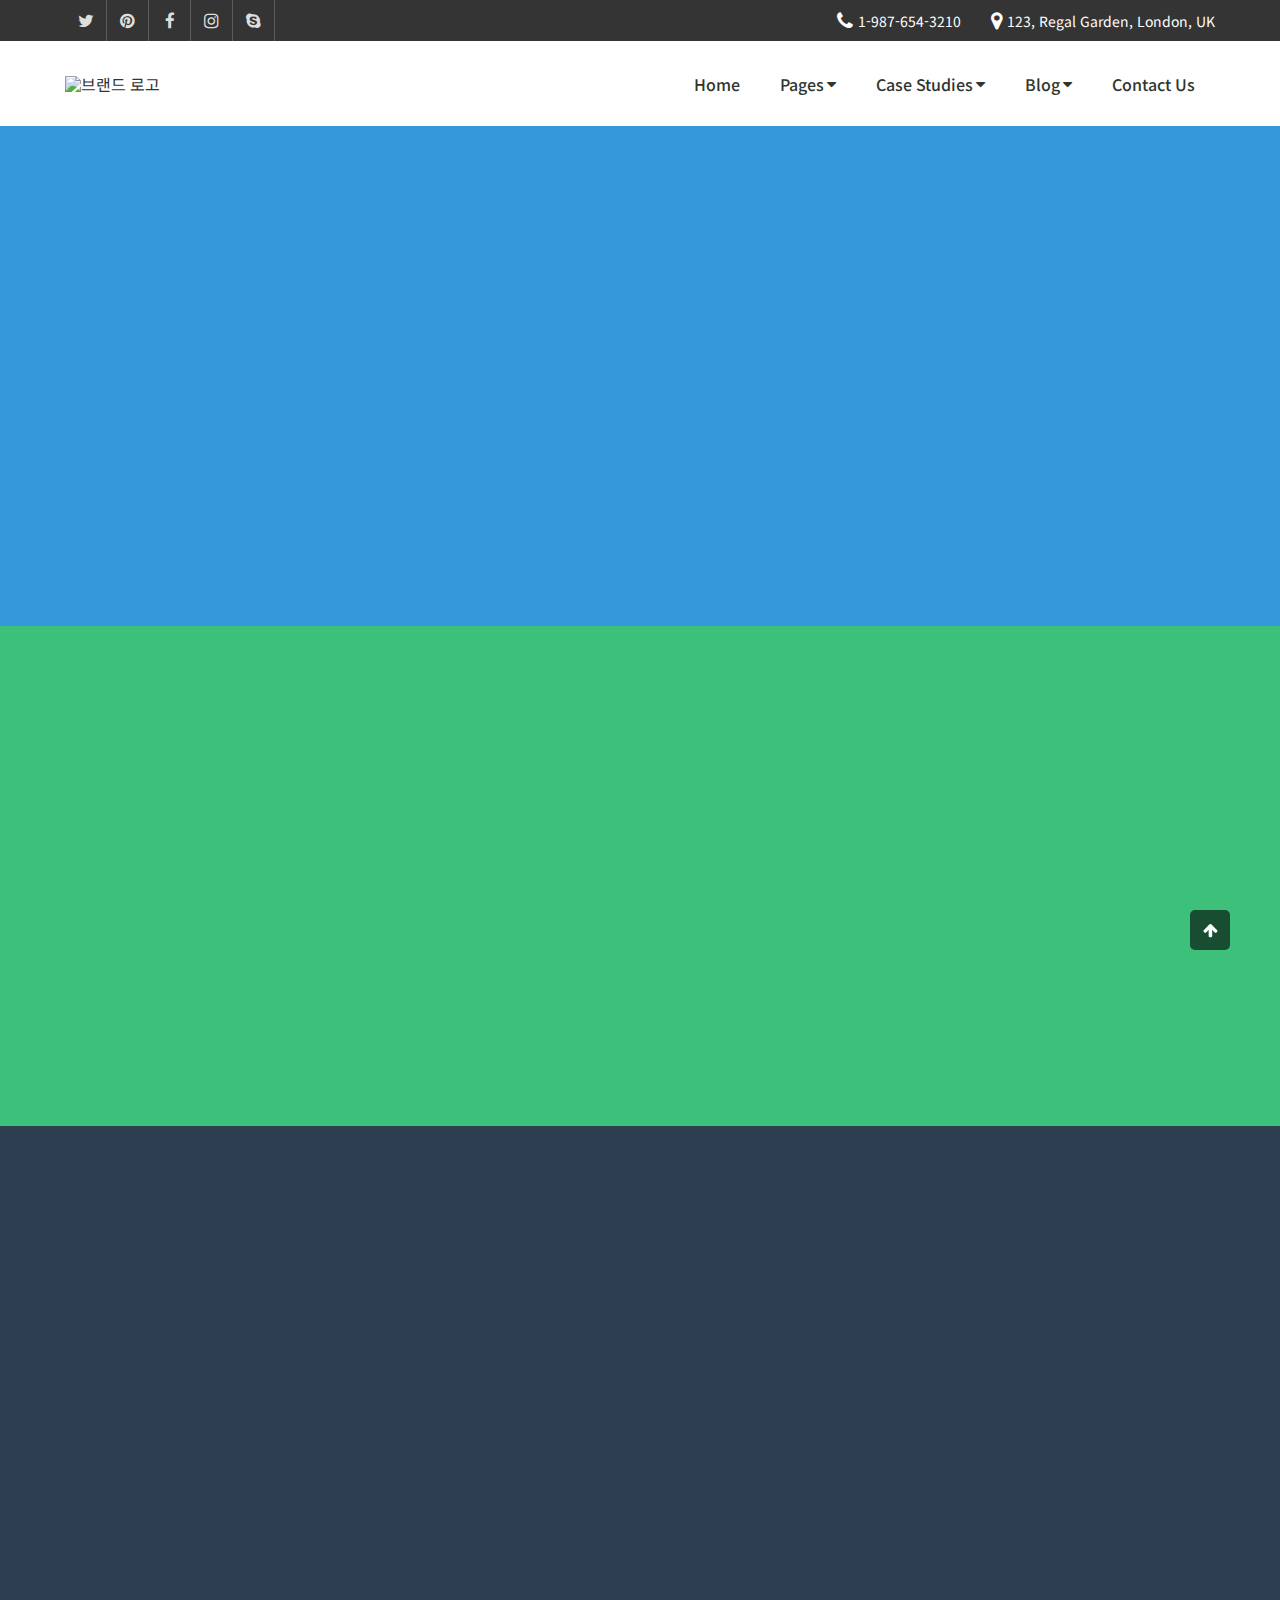
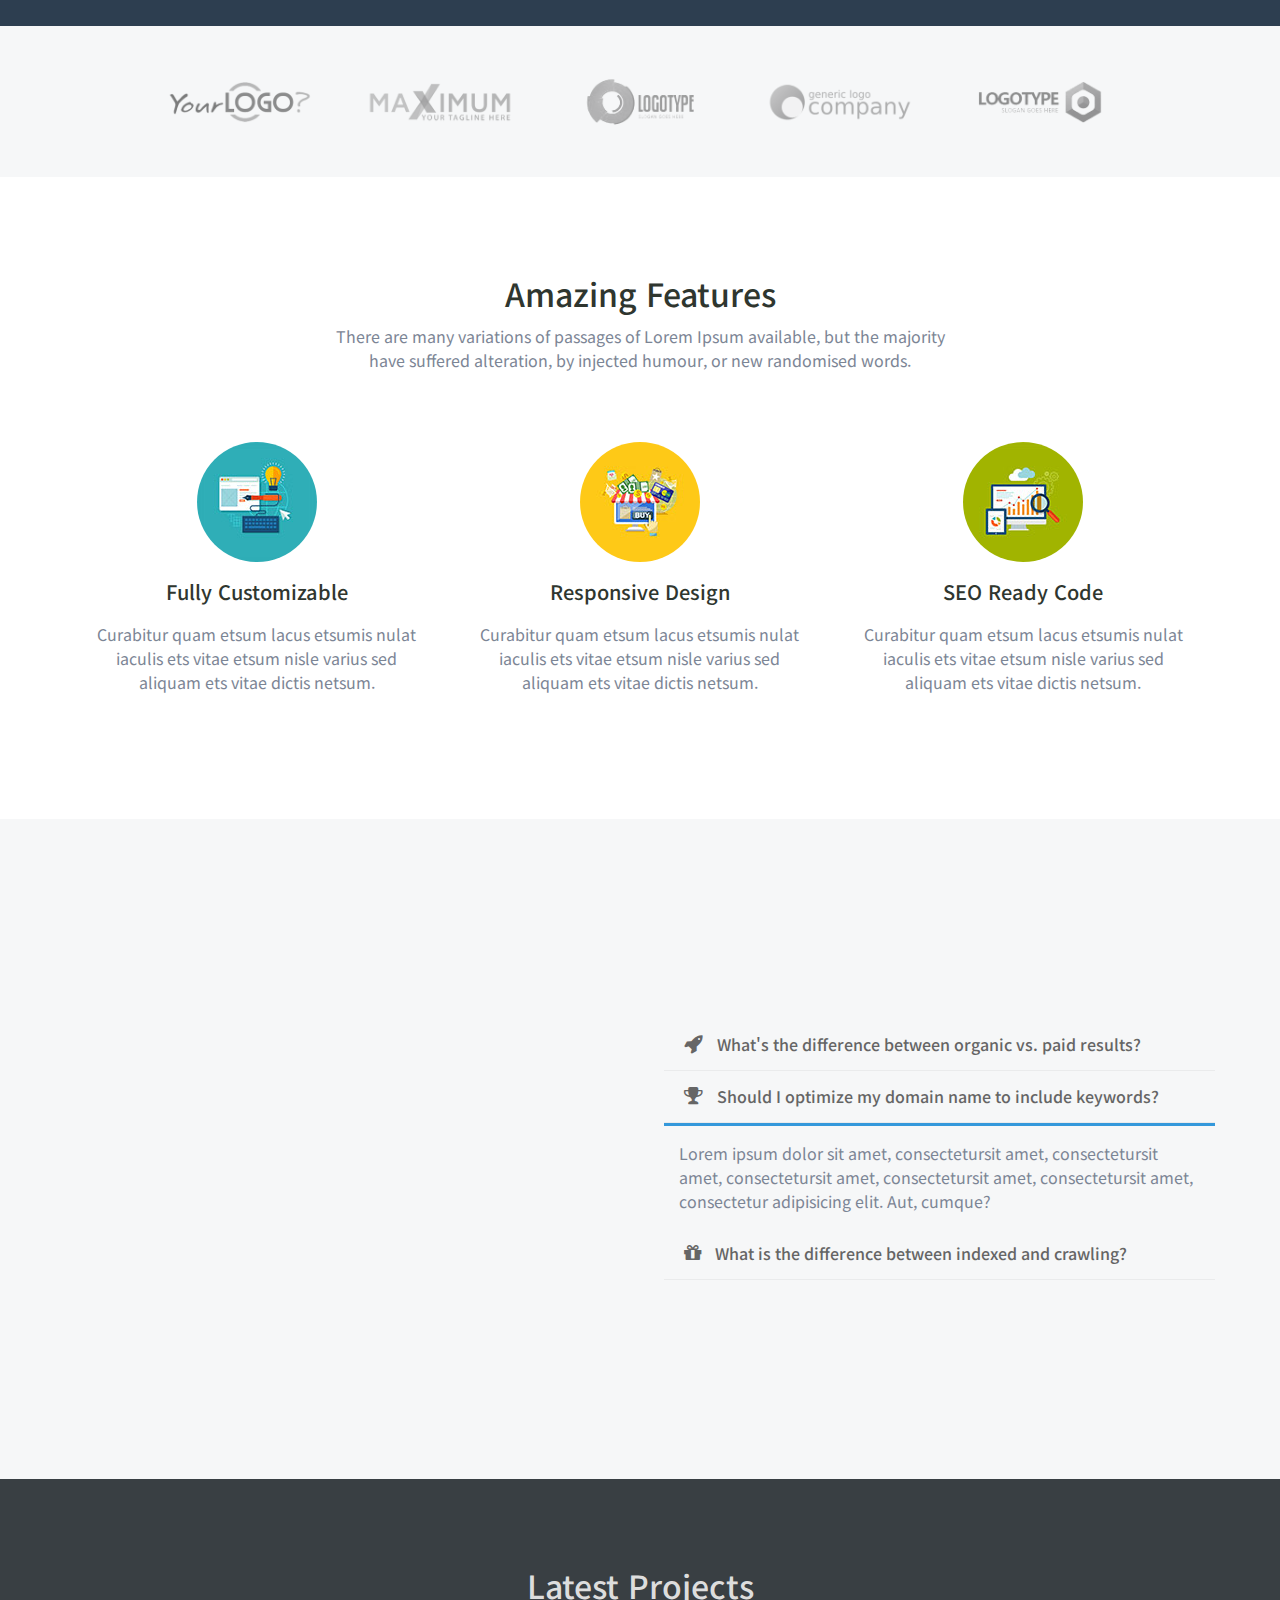
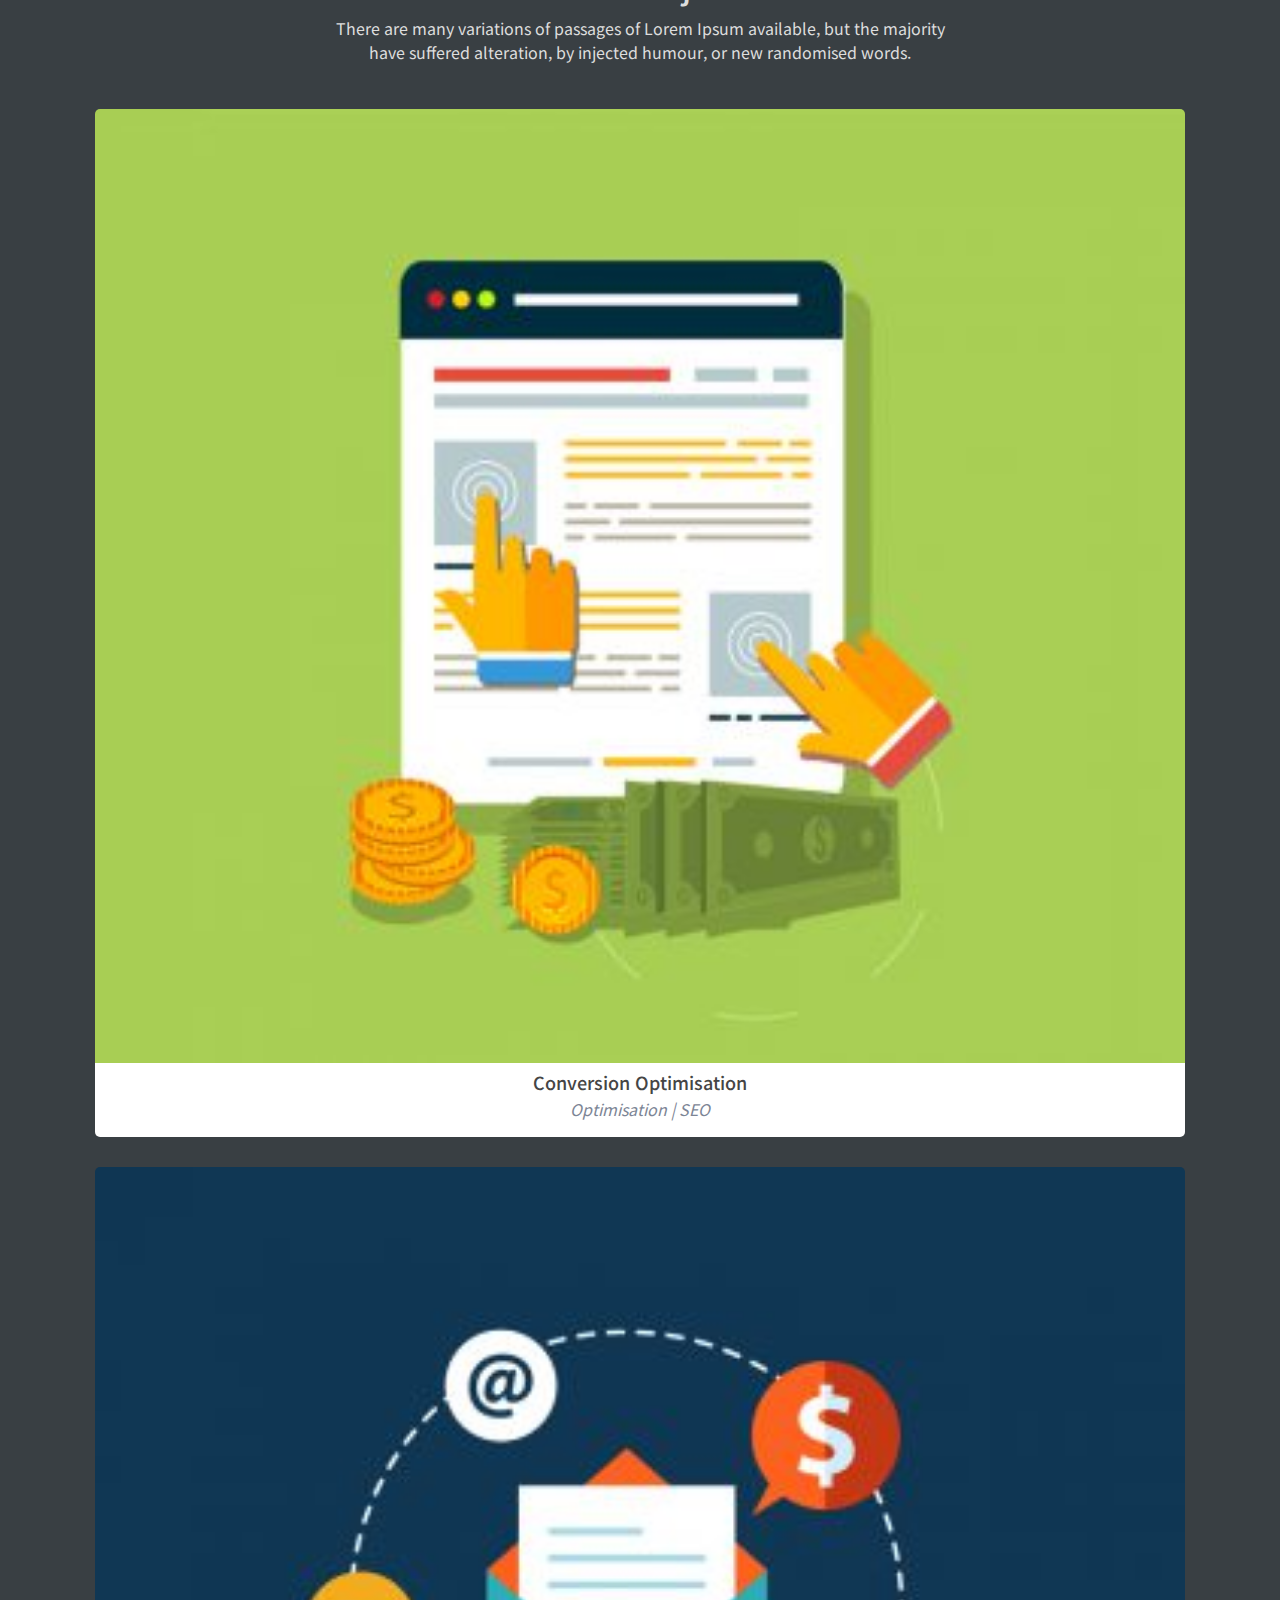
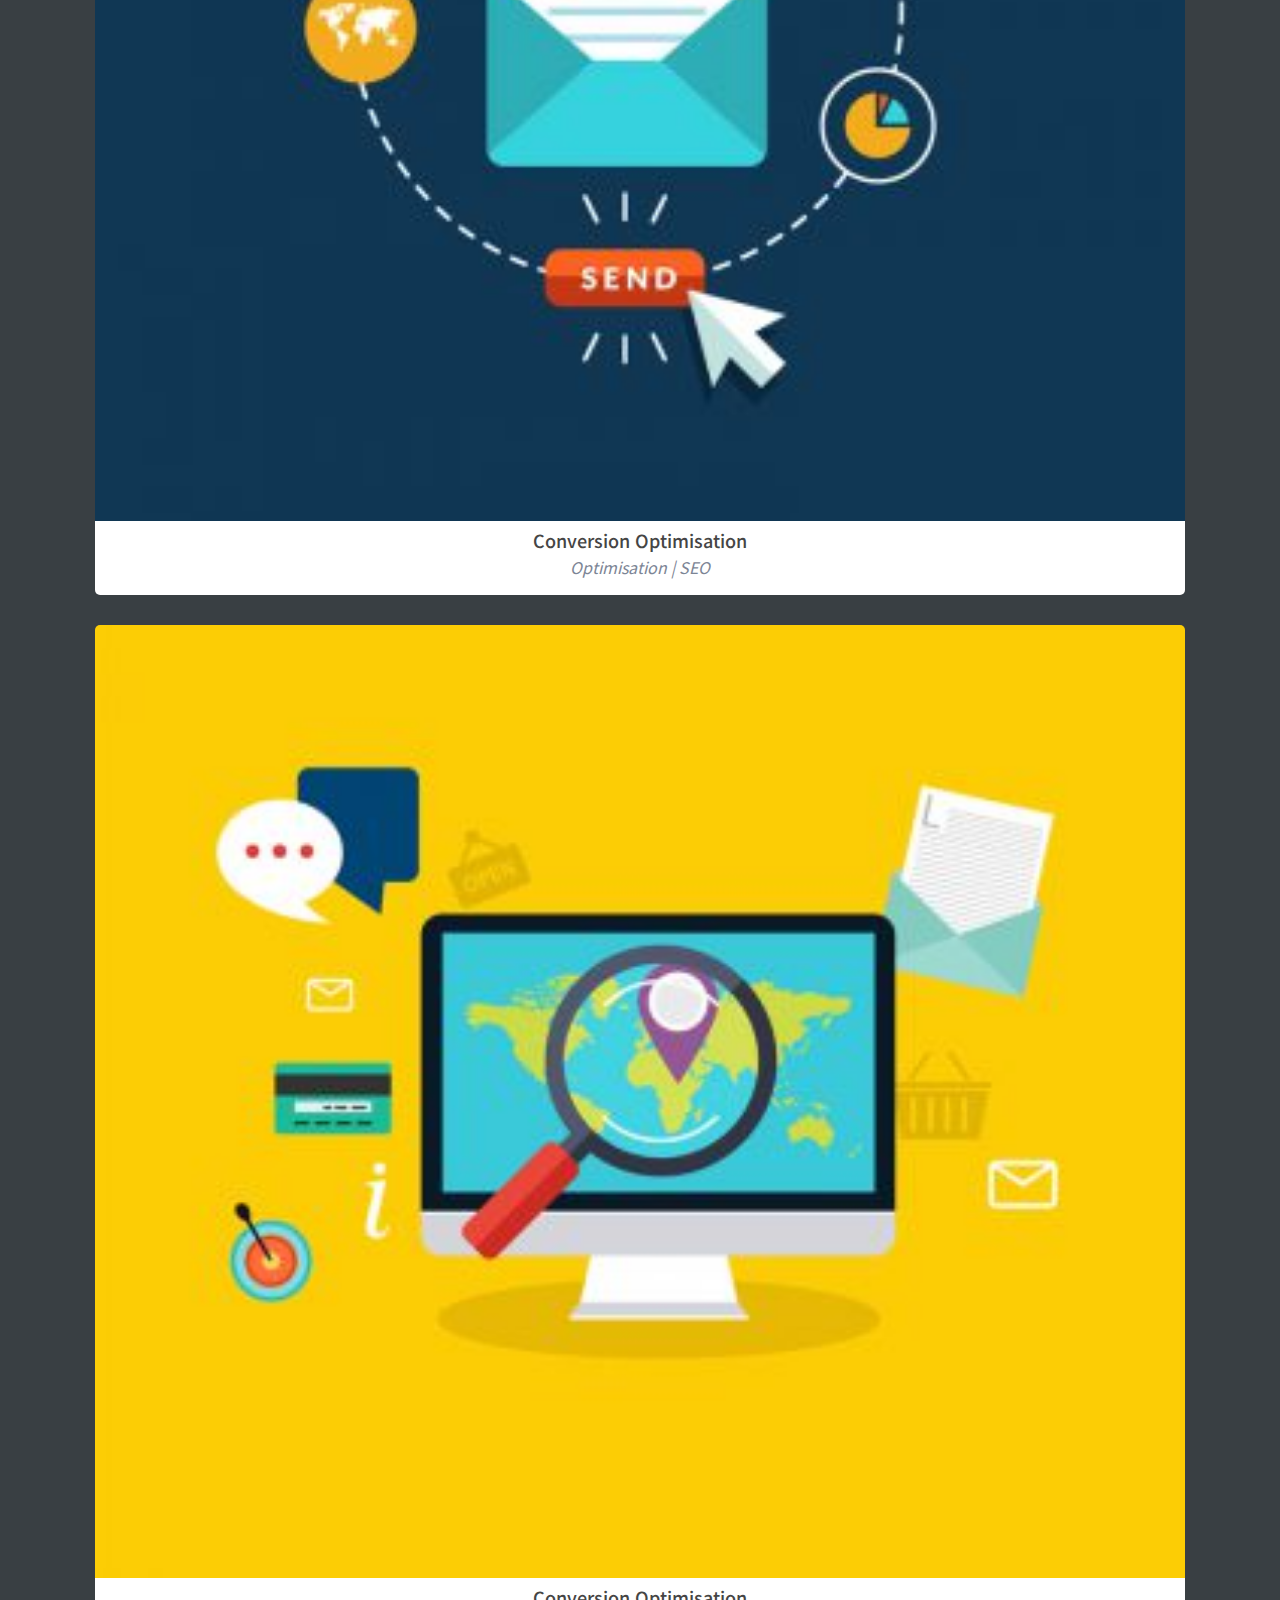
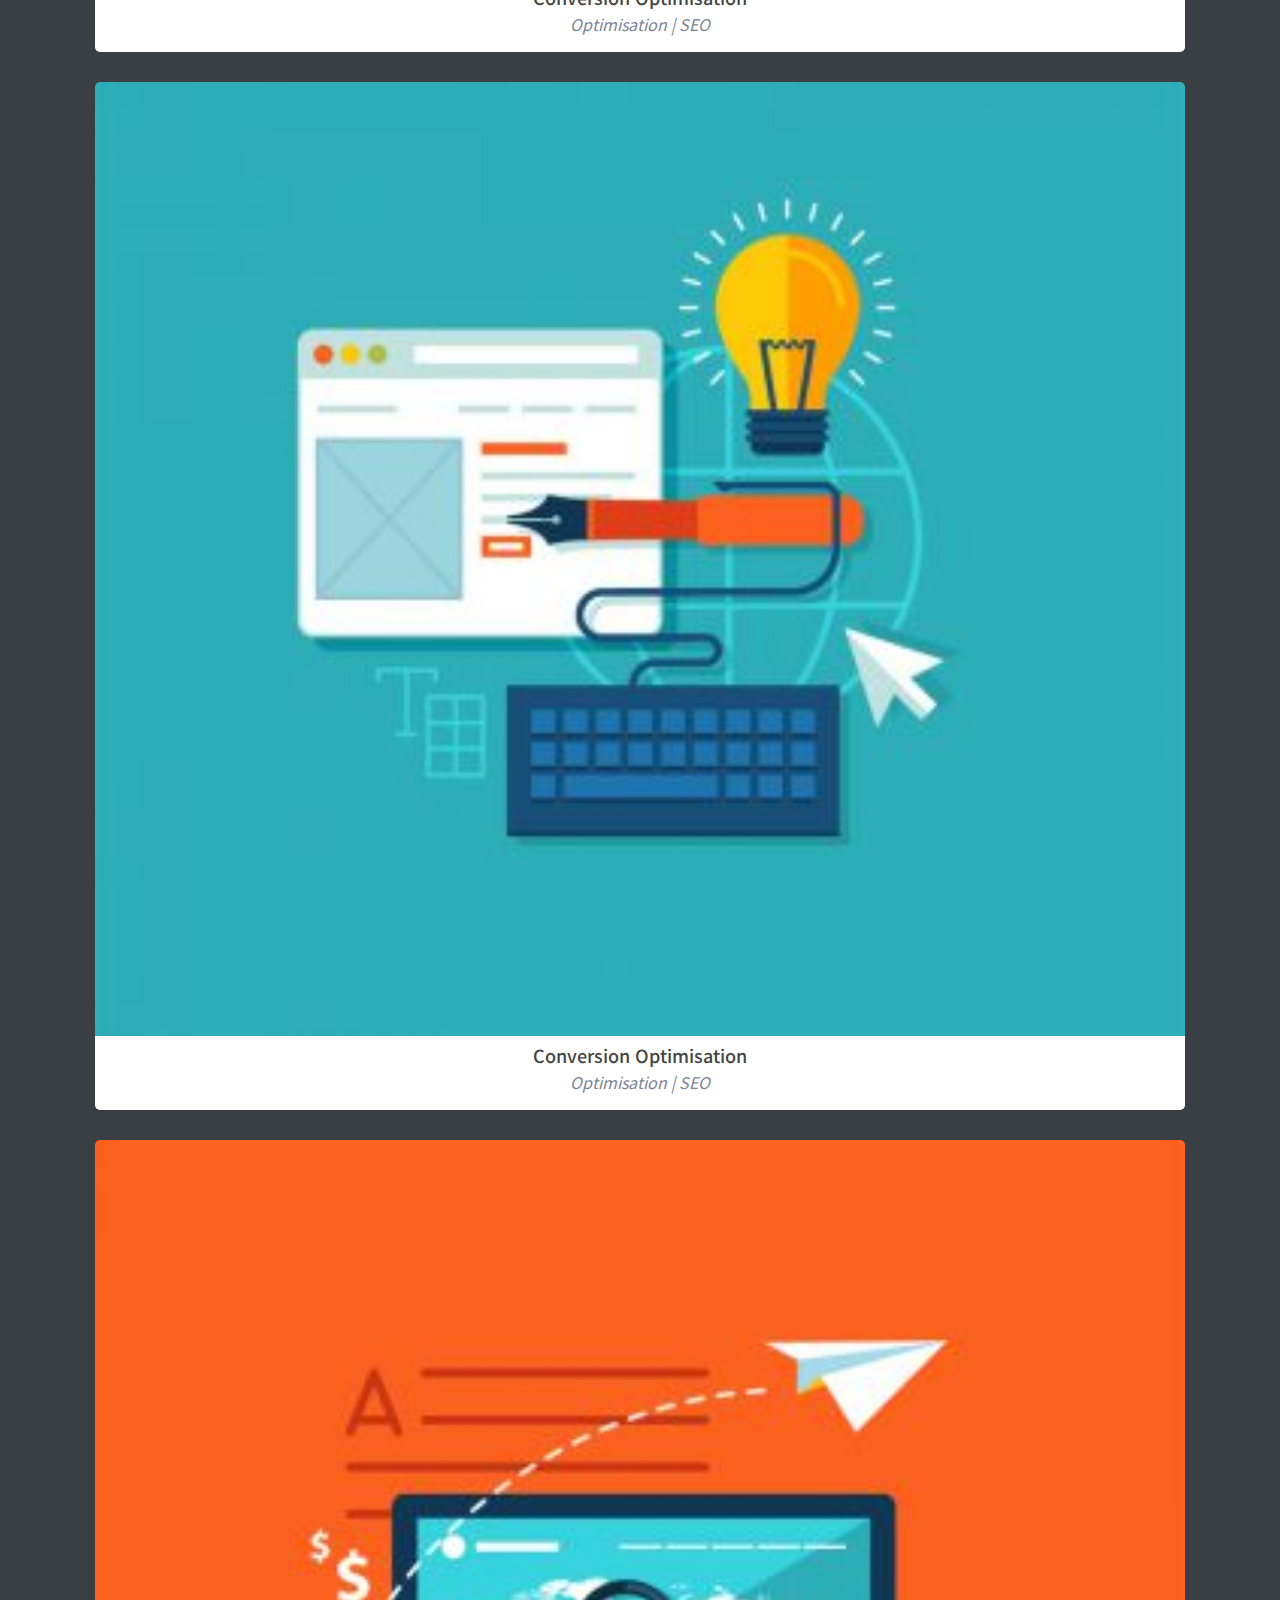
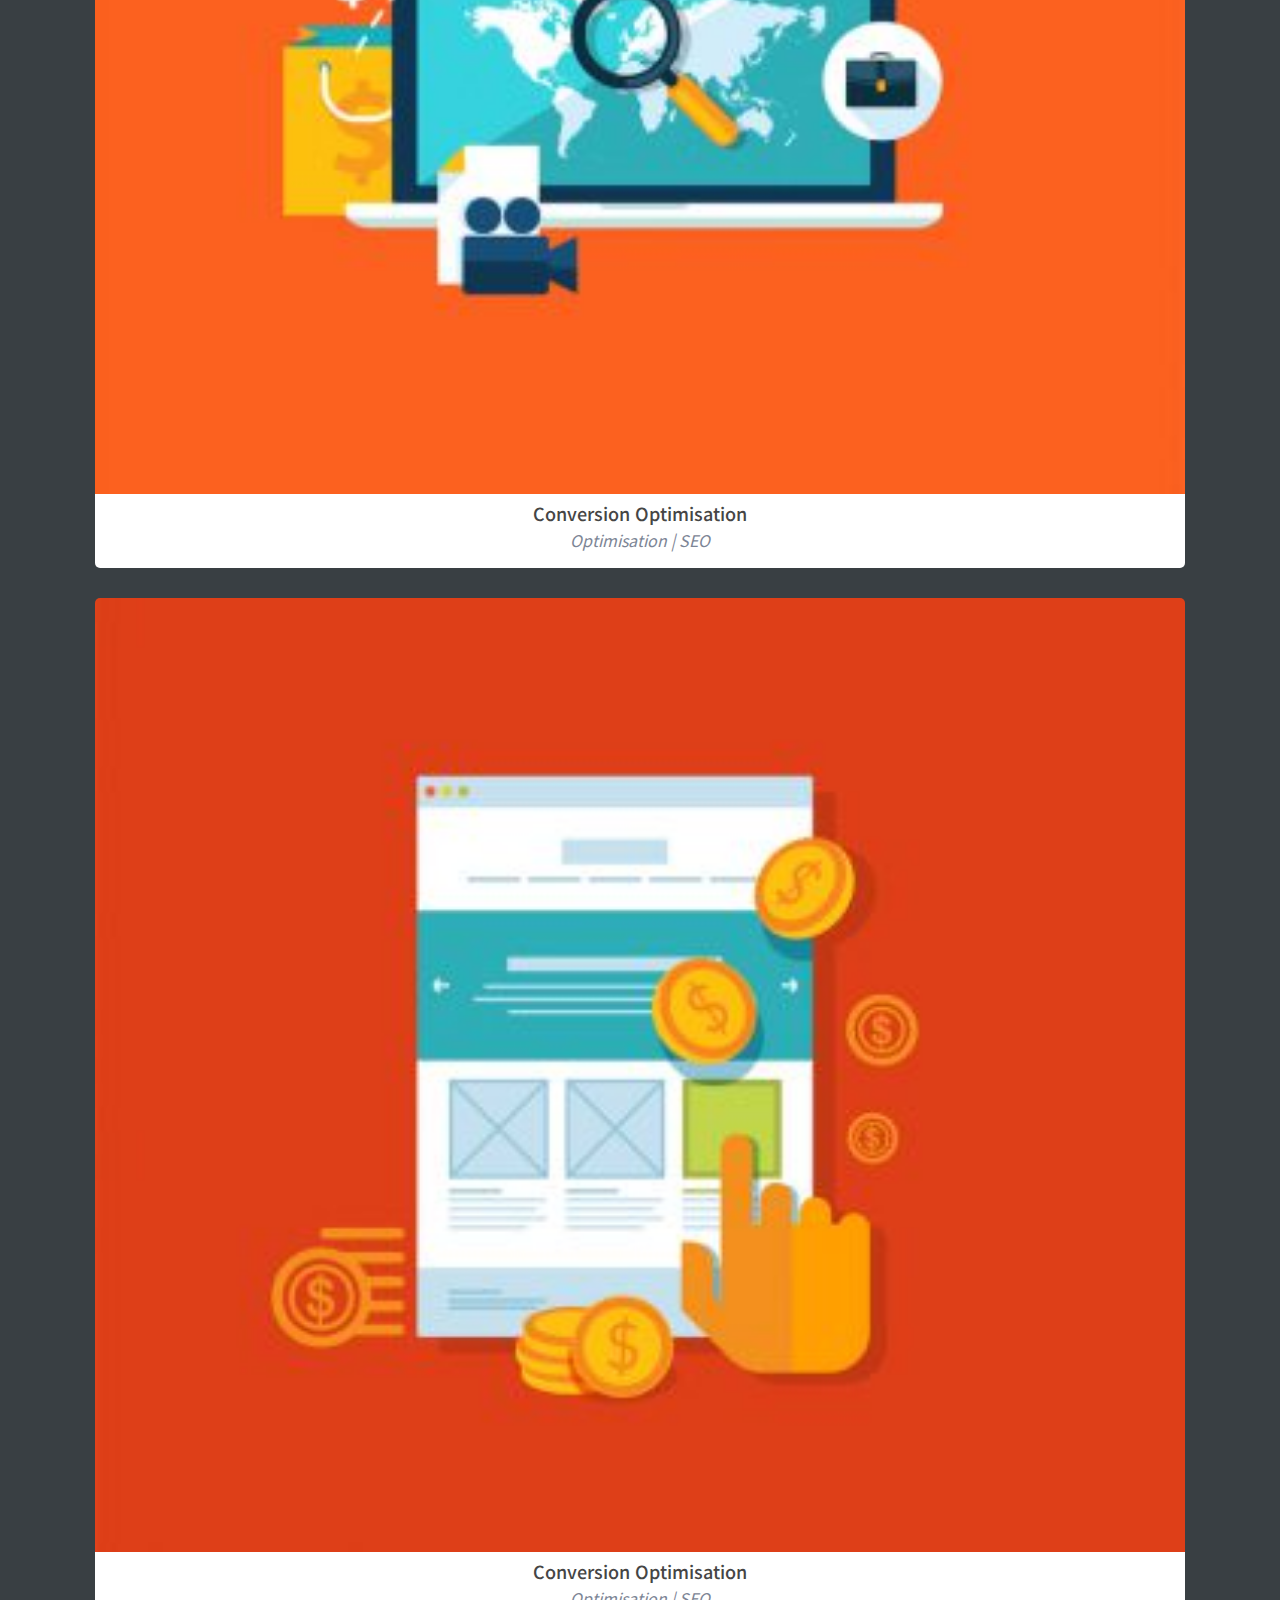
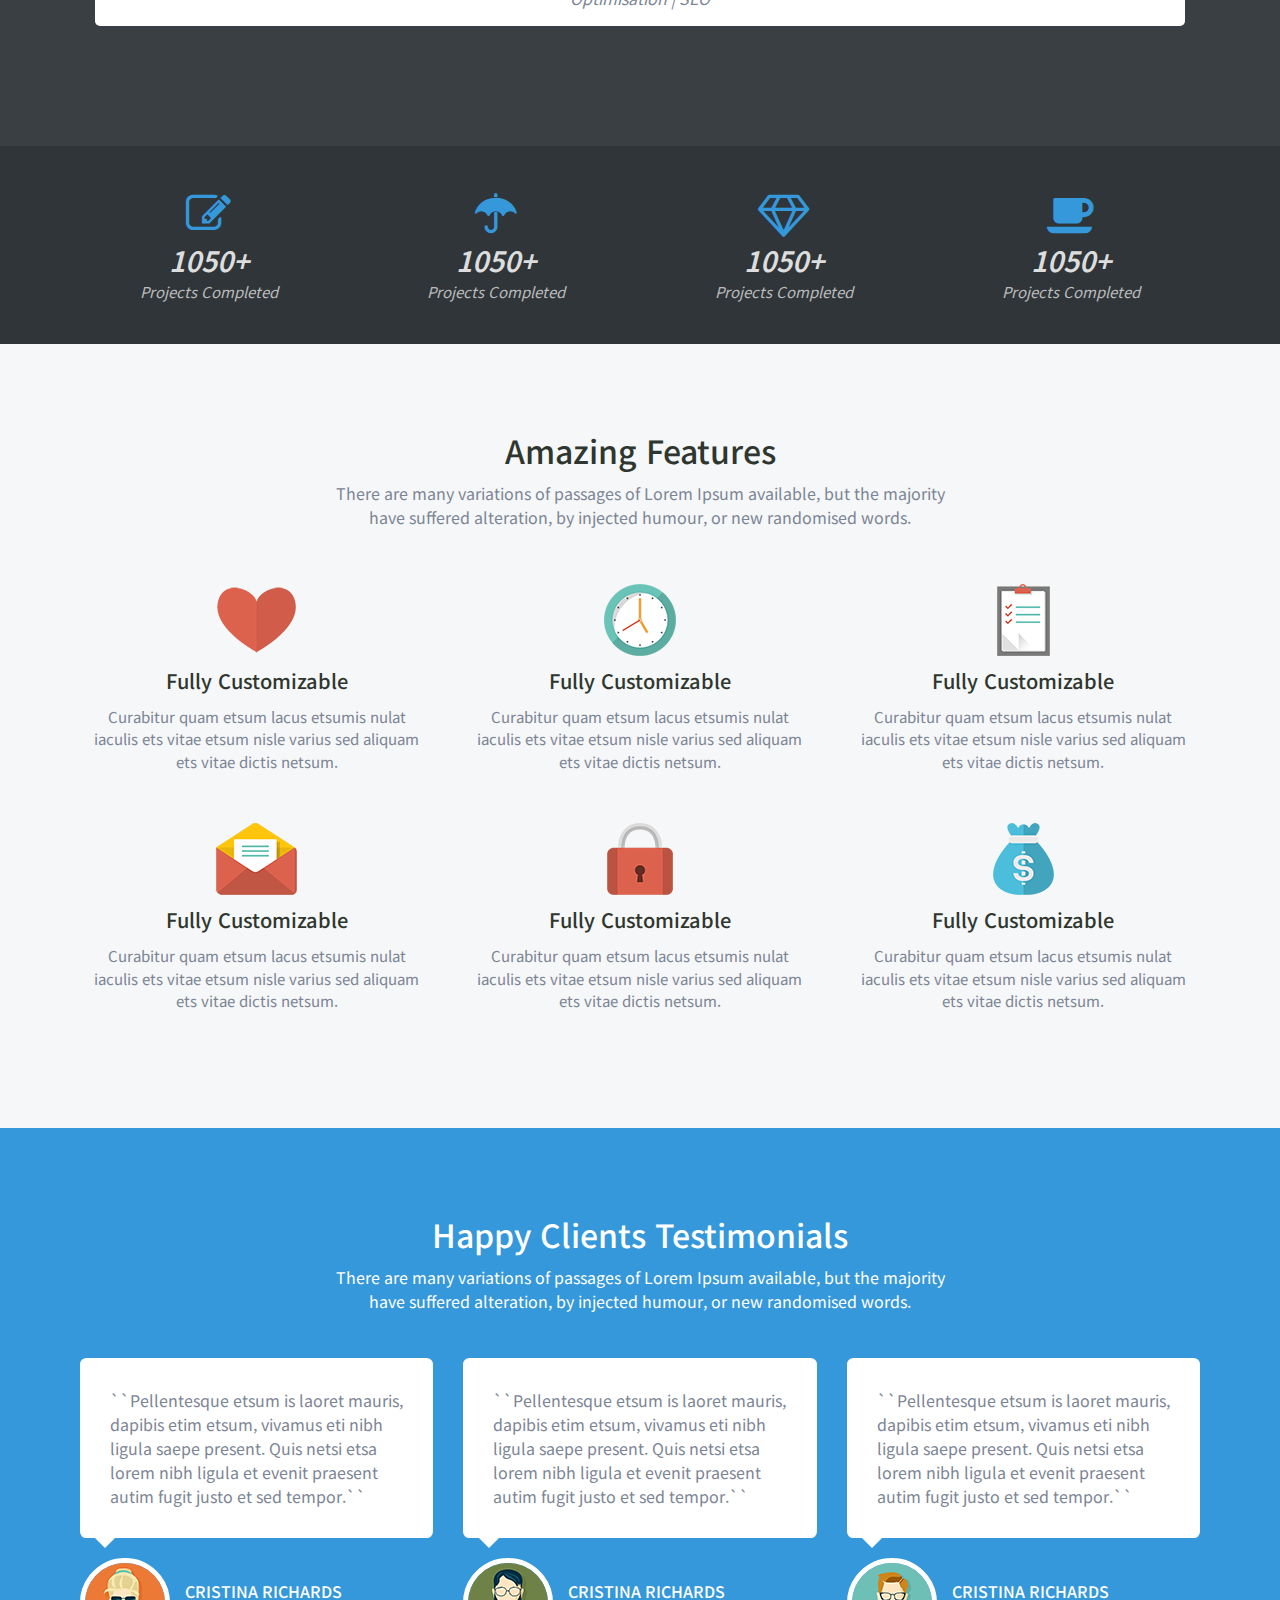
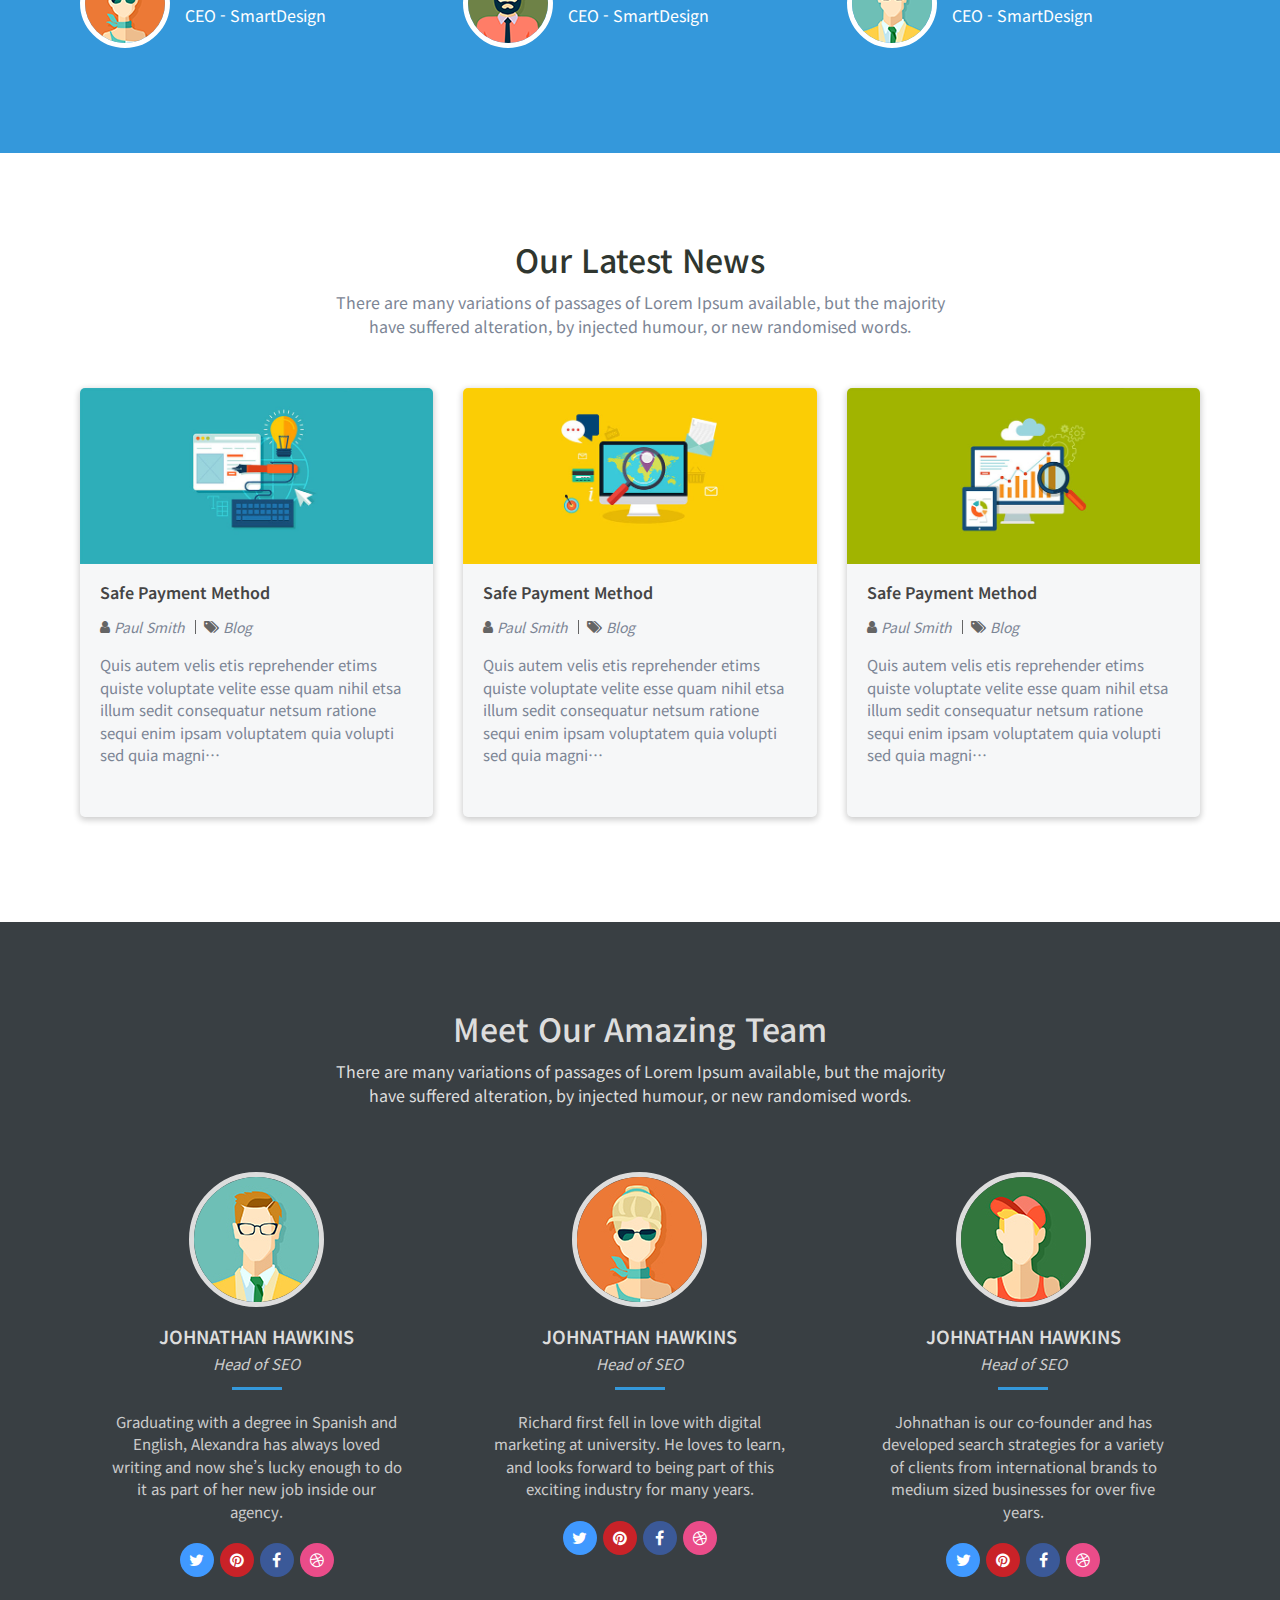
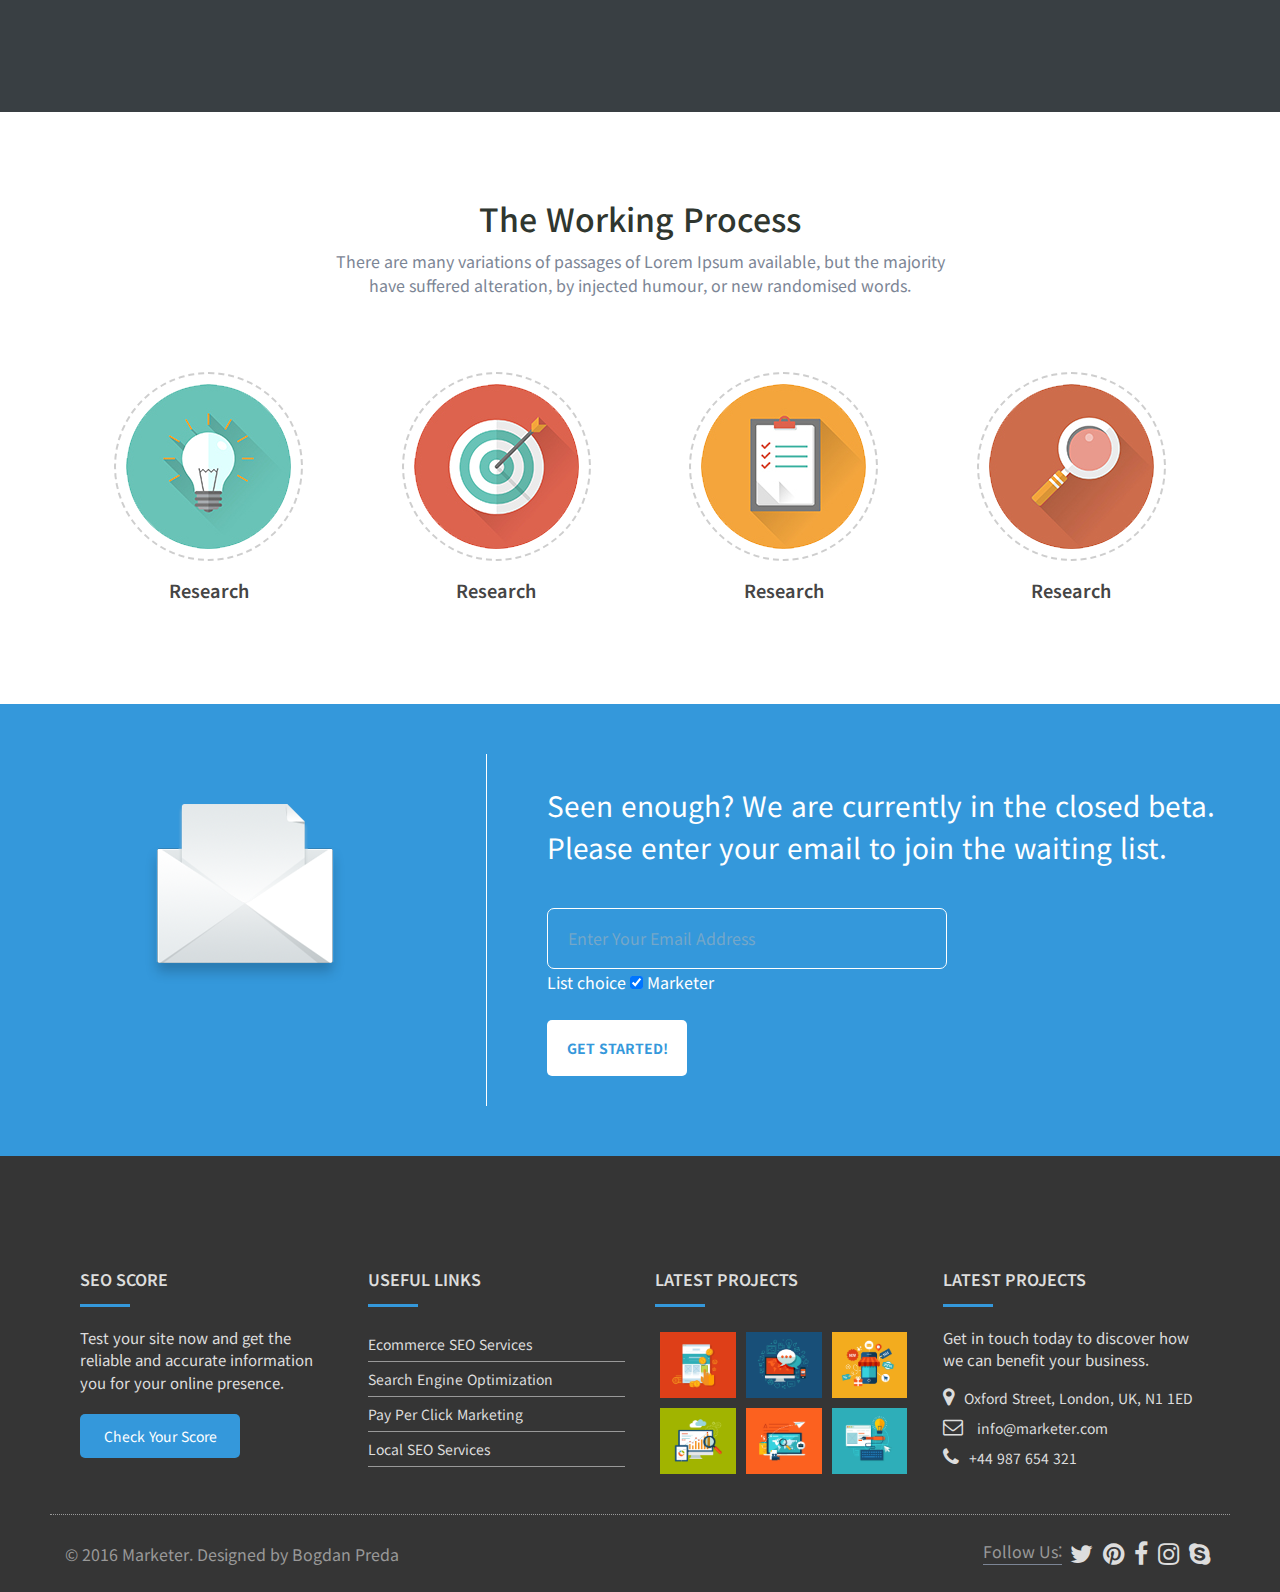
==== commit 8b495f42: ".." ====
--- a/index.html
+++ b/index.html
@@ -12,7 +12,6 @@
     <link rel="stylesheet" href="https://stackpath.bootstrapcdn.com/font-awesome/4.7.0/css/font-awesome.min.css">
     <!--  slick  -->
     <link rel="stylesheet" type="text/css" href="https://cdn.jsdelivr.net/npm/slick-carousel@1.8.1/slick/slick.css"/>
-
     <link rel="stylesheet" href="style/style.css">
 
     <script src="js/lib/jquery.js"></script>
--- a/style/style.css
+++ b/style/style.css
@@ -549,7 +549,9 @@
 }
 #header .main-header nav .nav-item a.nav-name {
   display: flex;
-  padding: 20px;
+  height: 85px;
+  align-items: center;
+  padding: 0 20px;
   color: #2F362F;
   font-size: 16px;
   font-weight: 500;
@@ -584,39 +586,39 @@
     flex-direction: column;
   }
 }
-#header .main-header nav .nav-item .dropdown ul li {
+#header .main-header nav .nav-item .dropdown li {
   padding: 20px;
 }
-#header .main-header nav .nav-item .dropdown ul li:last-child {
+#header .main-header nav .nav-item .dropdown li:last-child {
   margin-left: 50px;
 }
 @media only screen and (max-width: 768px) {
-  #header .main-header nav .nav-item .dropdown ul li:last-child {
+  #header .main-header nav .nav-item .dropdown li:last-child {
     margin-left: 0;
   }
 }
-#header .main-header nav .nav-item .dropdown ul li .sub-category h5 {
+#header .main-header nav .nav-item .dropdown .sub-category h5 {
   color: #2F362F;
   font-size: 16px;
   font-weight: 500;
   margin-bottom: 10px;
 }
-#header .main-header nav .nav-item .dropdown ul li .sub-category p {
+#header .main-header nav .nav-item .dropdown .sub-category p {
   color: #7c8595;
   font-size: 13px;
   font-weight: 400;
   margin-bottom: 15px;
 }
-#header .main-header nav .nav-item .dropdown ul li .sub-category a {
+#header .main-header nav .nav-item .dropdown .sub-category a {
   display: flex;
   color: #898989;
   font-size: 13px;
   padding: 7px 0;
 }
-#header .main-header nav .nav-item .dropdown ul li .sub-category a i {
+#header .main-header nav .nav-item .dropdown .sub-category a i {
   margin-right: 5px;
 }
-#header .main-header nav .nav-item .dropdown ul li .sub-category a:hover {
+#header .main-header nav .nav-item .dropdown .sub-category a:hover {
   color: #3498db;
 }
 #header .main-header nav .nav-item .small {
@@ -882,6 +884,7 @@
   font-size: 38px;
   font-weight: 500;
   margin-bottom: 30px;
+  opacity: 0;
 }
 .visual .item .description p {
   width: 473px;
@@ -889,6 +892,8 @@
   font-weight: 400;
   line-height: 1.5;
   margin-bottom: 30px;
+  opacity: 0;
+  animation-delay: 0.2s;
 }
 .visual .item .description .btn {
   width: 163px;
@@ -903,9 +908,13 @@
   font-weight: 500;
   cursor: pointer;
   transition: 0.5s;
+  opacity: 0;
 }
 .visual .item .description .btn:hover {
   background-color: #686868;
+}
+.visual .item img {
+  opacity: 0;
 }
 @media only screen and (max-width: 768px) {
   .visual .item img {
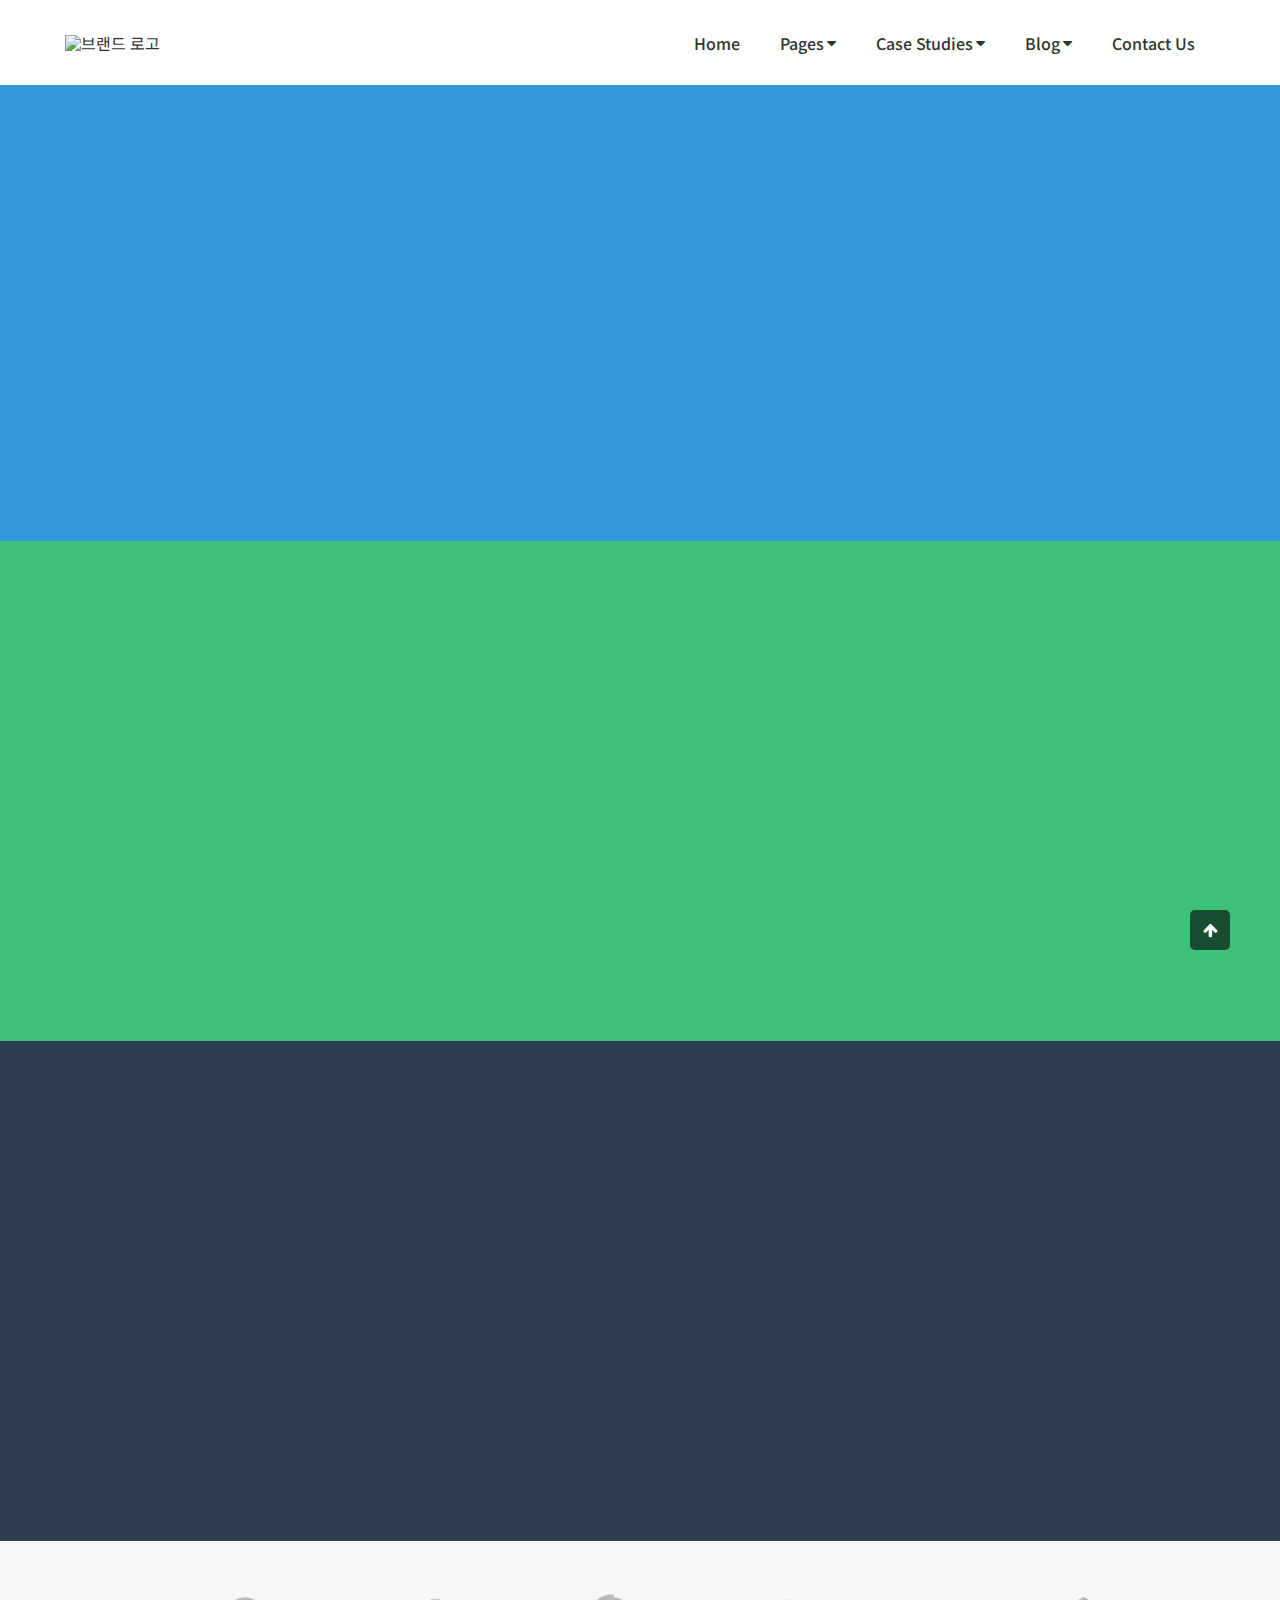
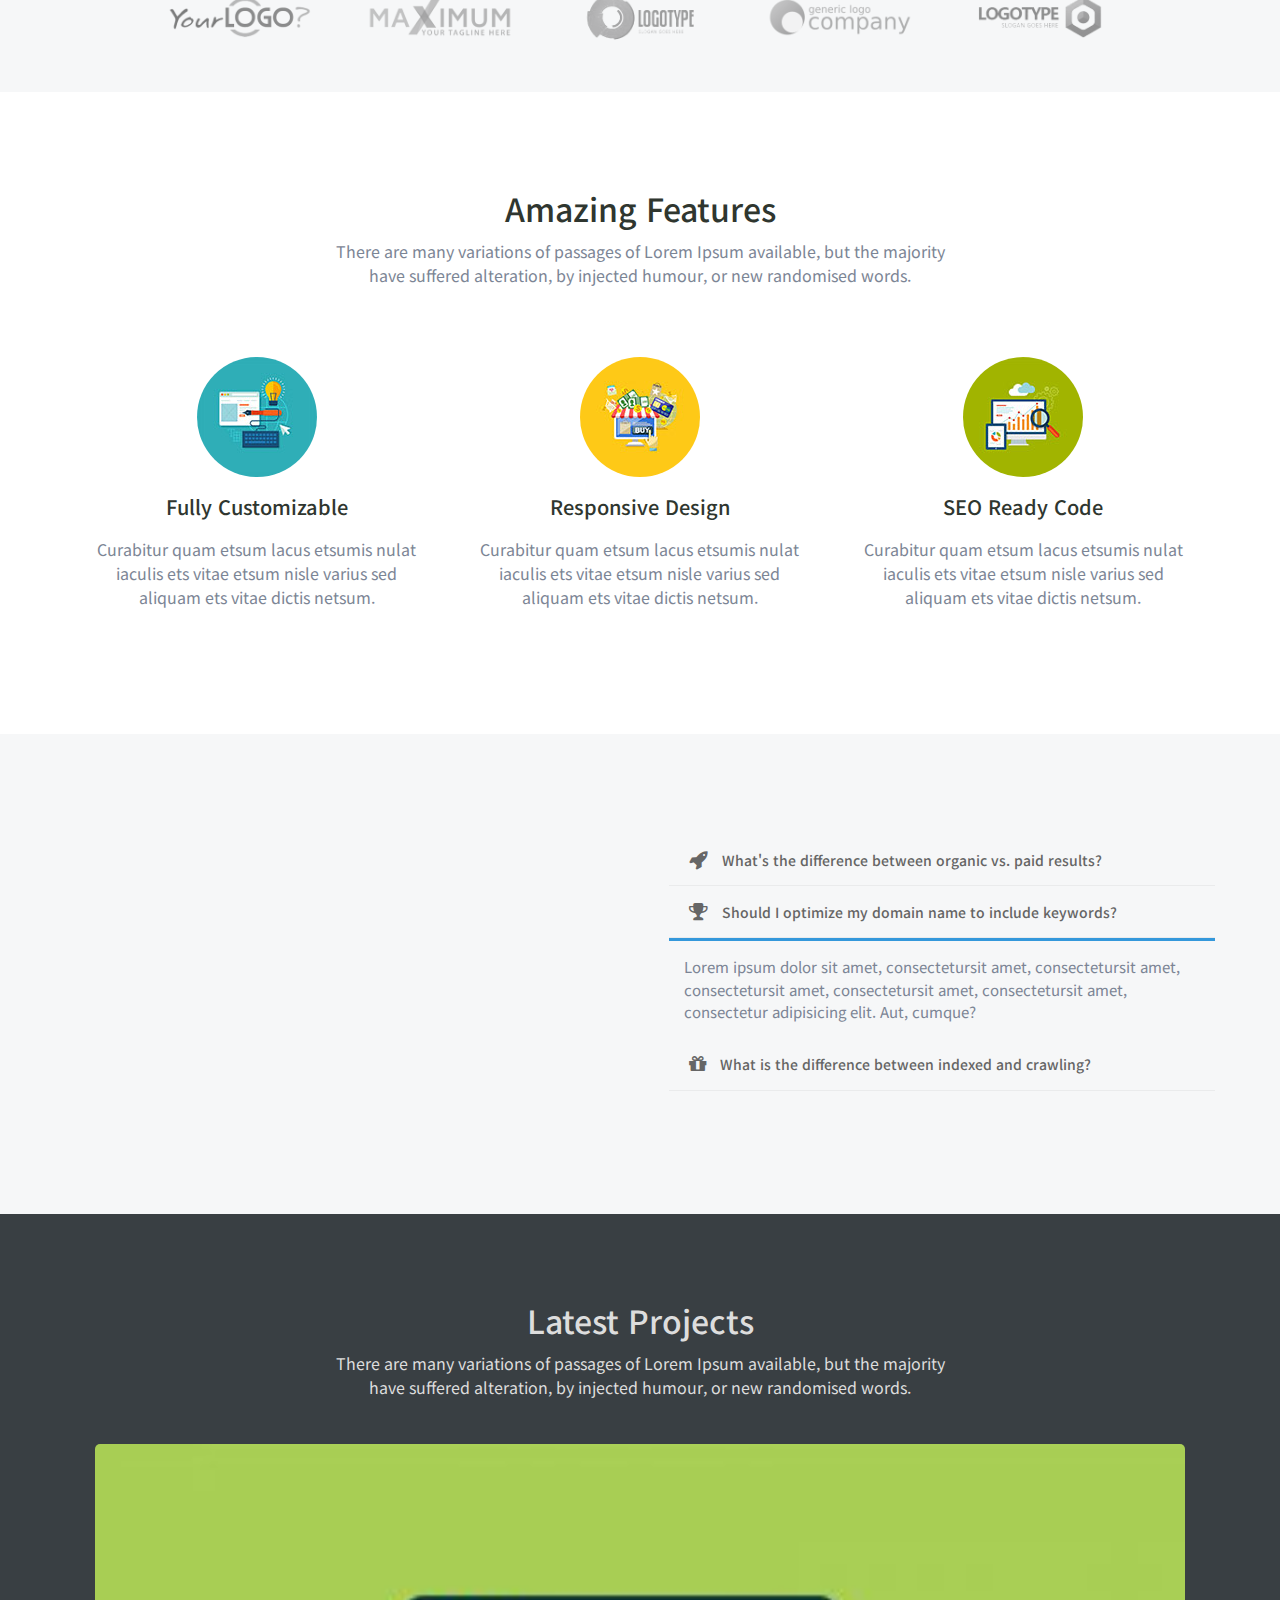
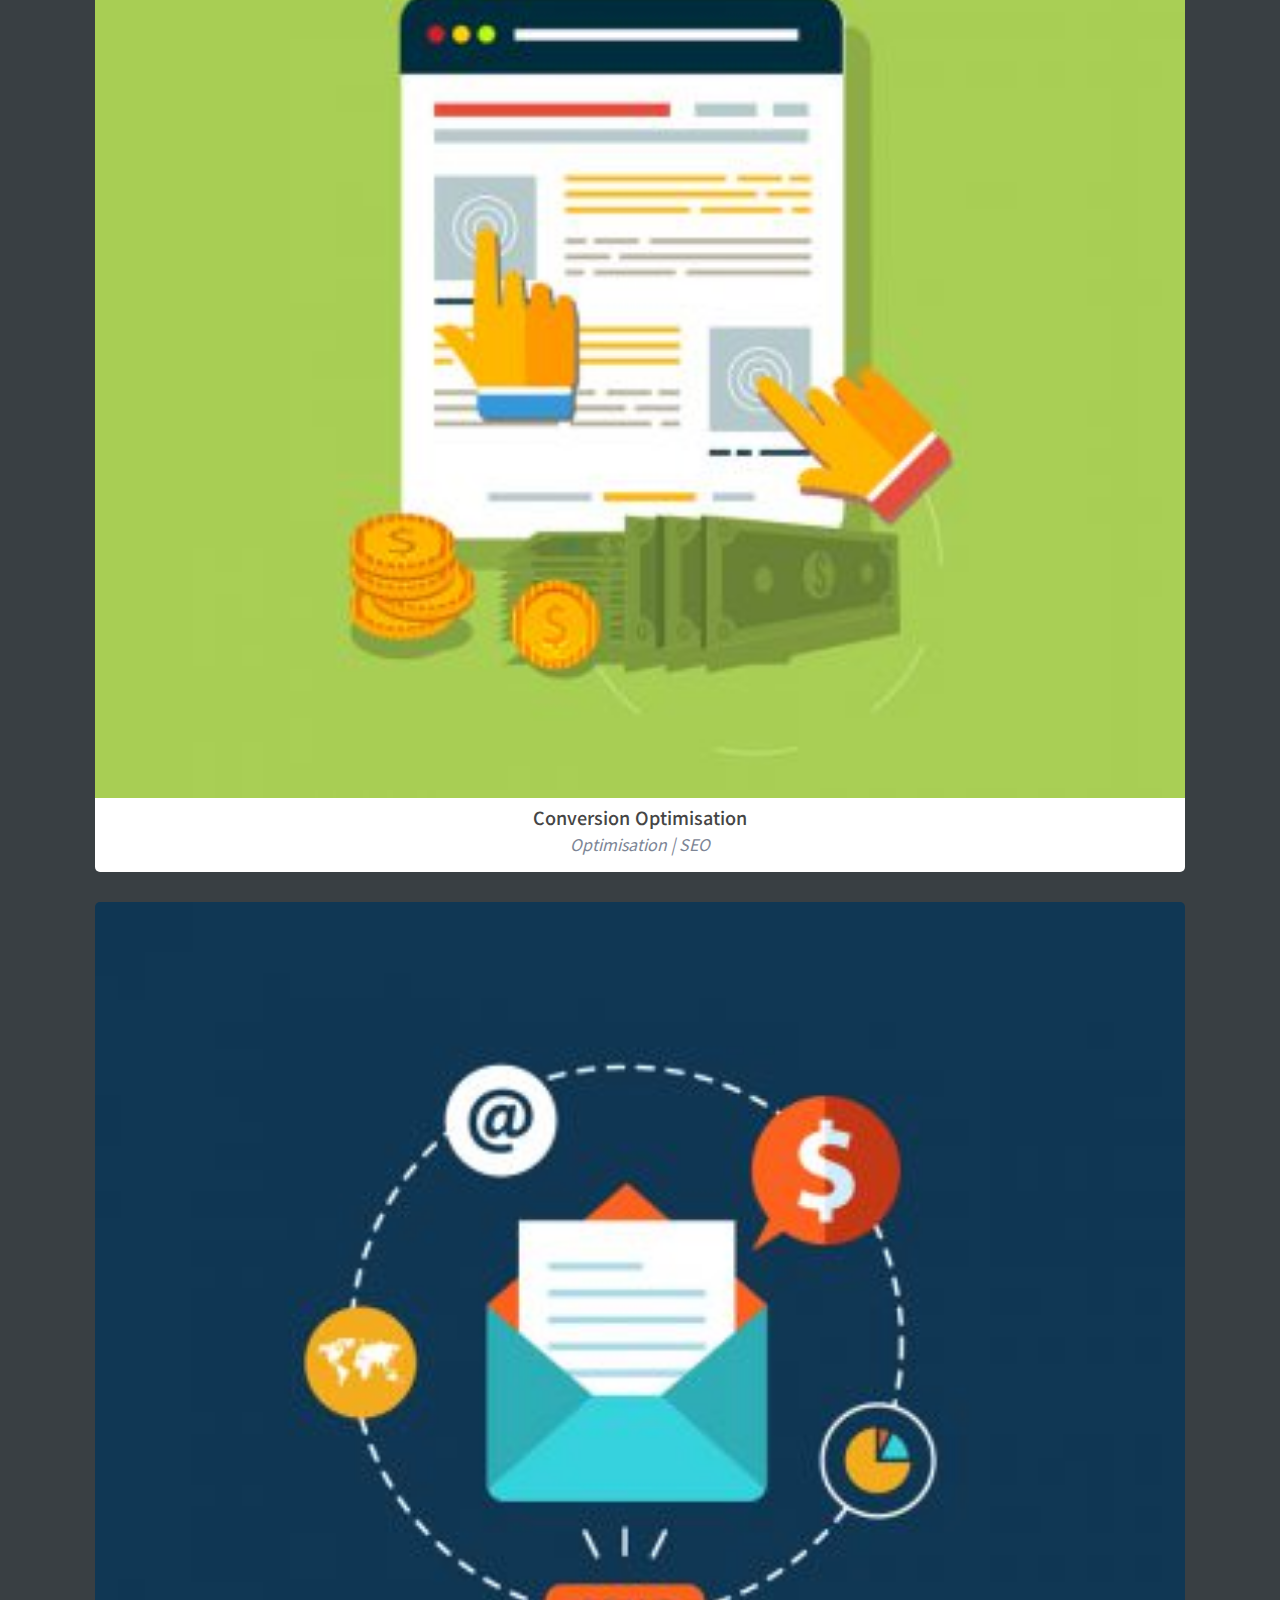
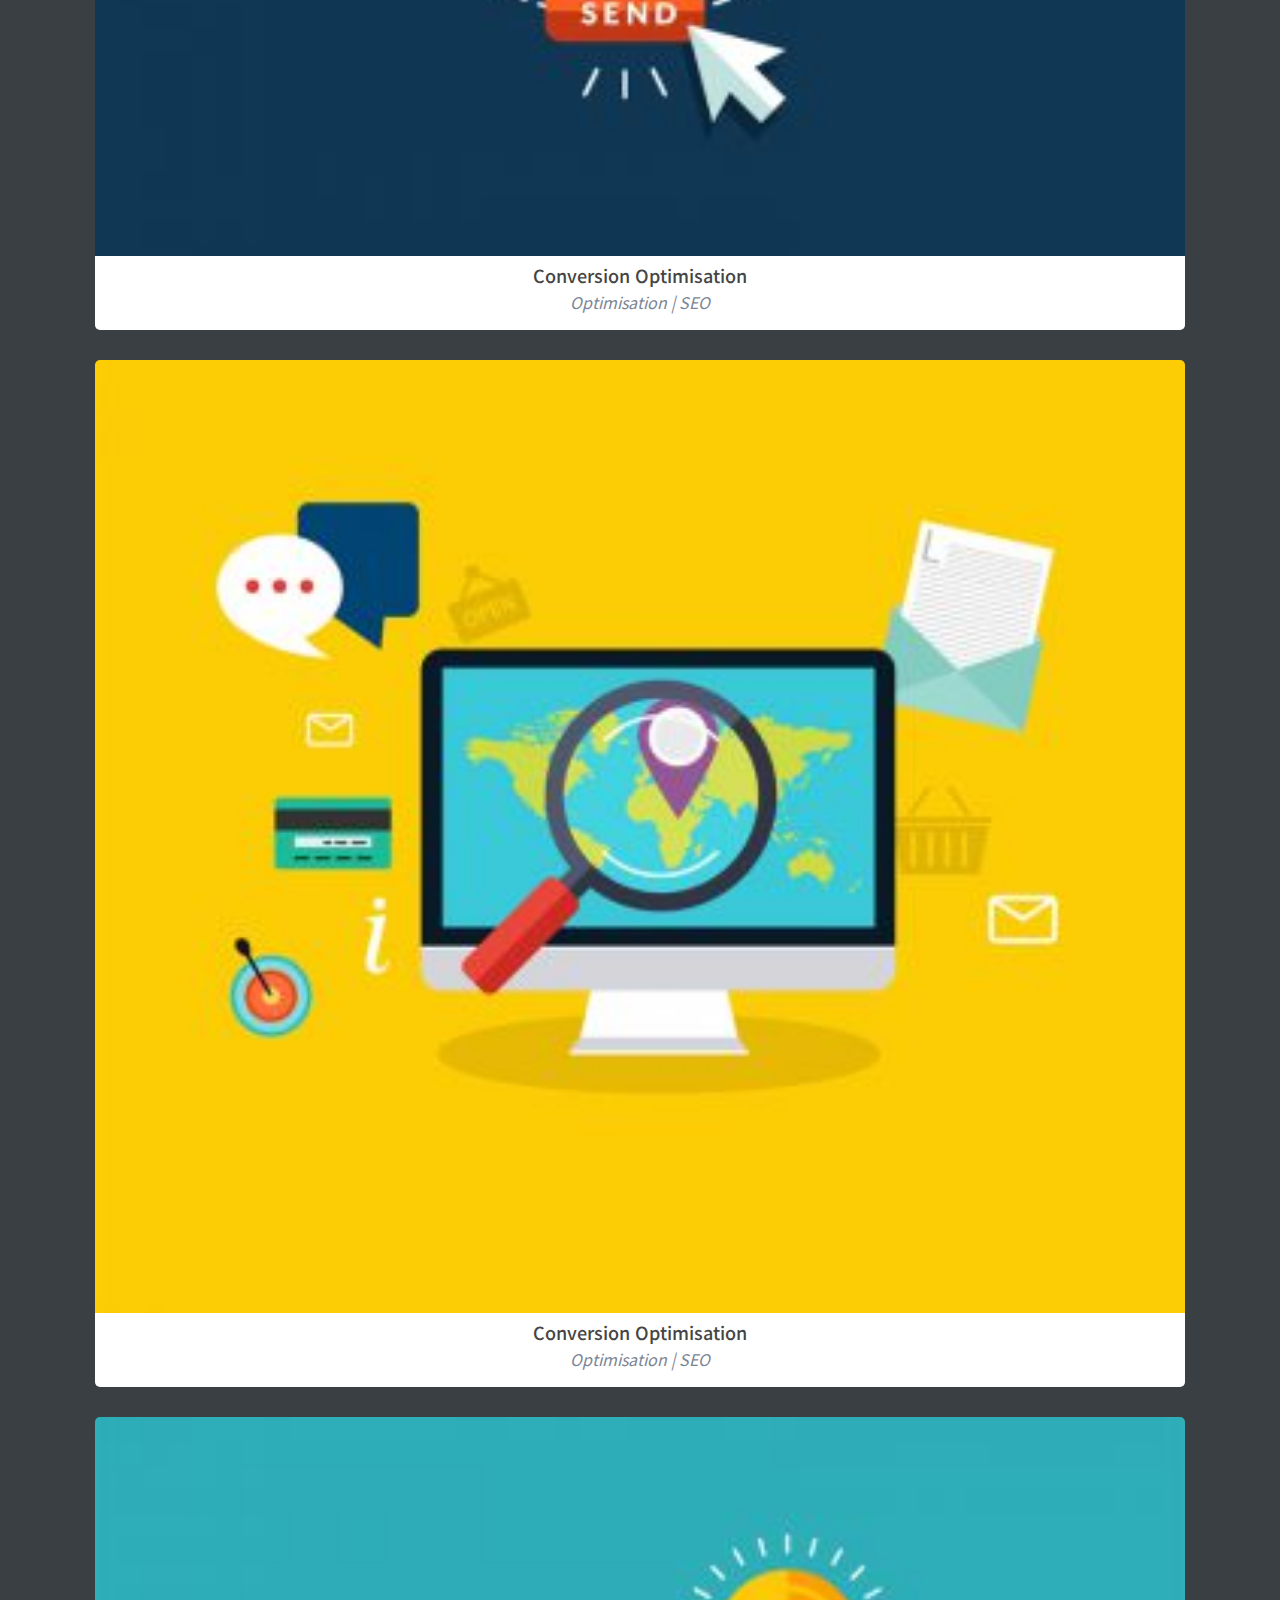
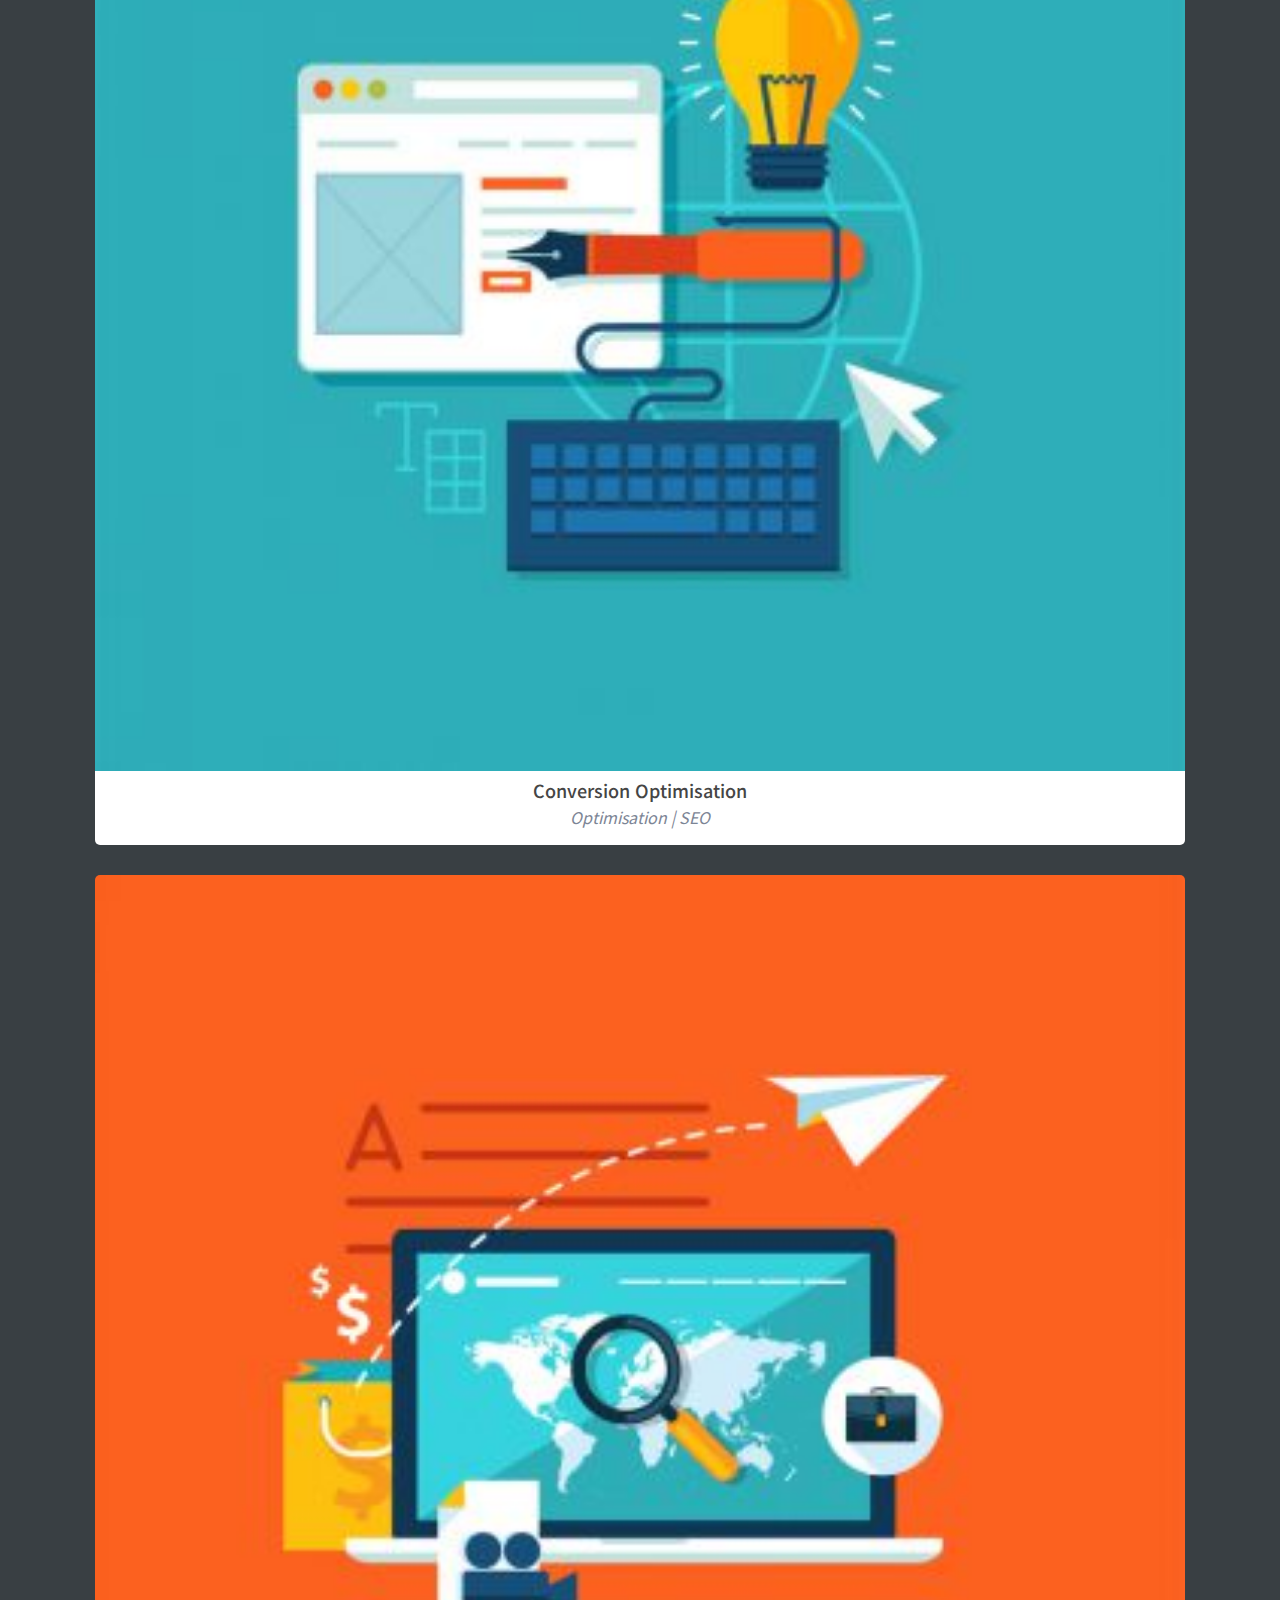
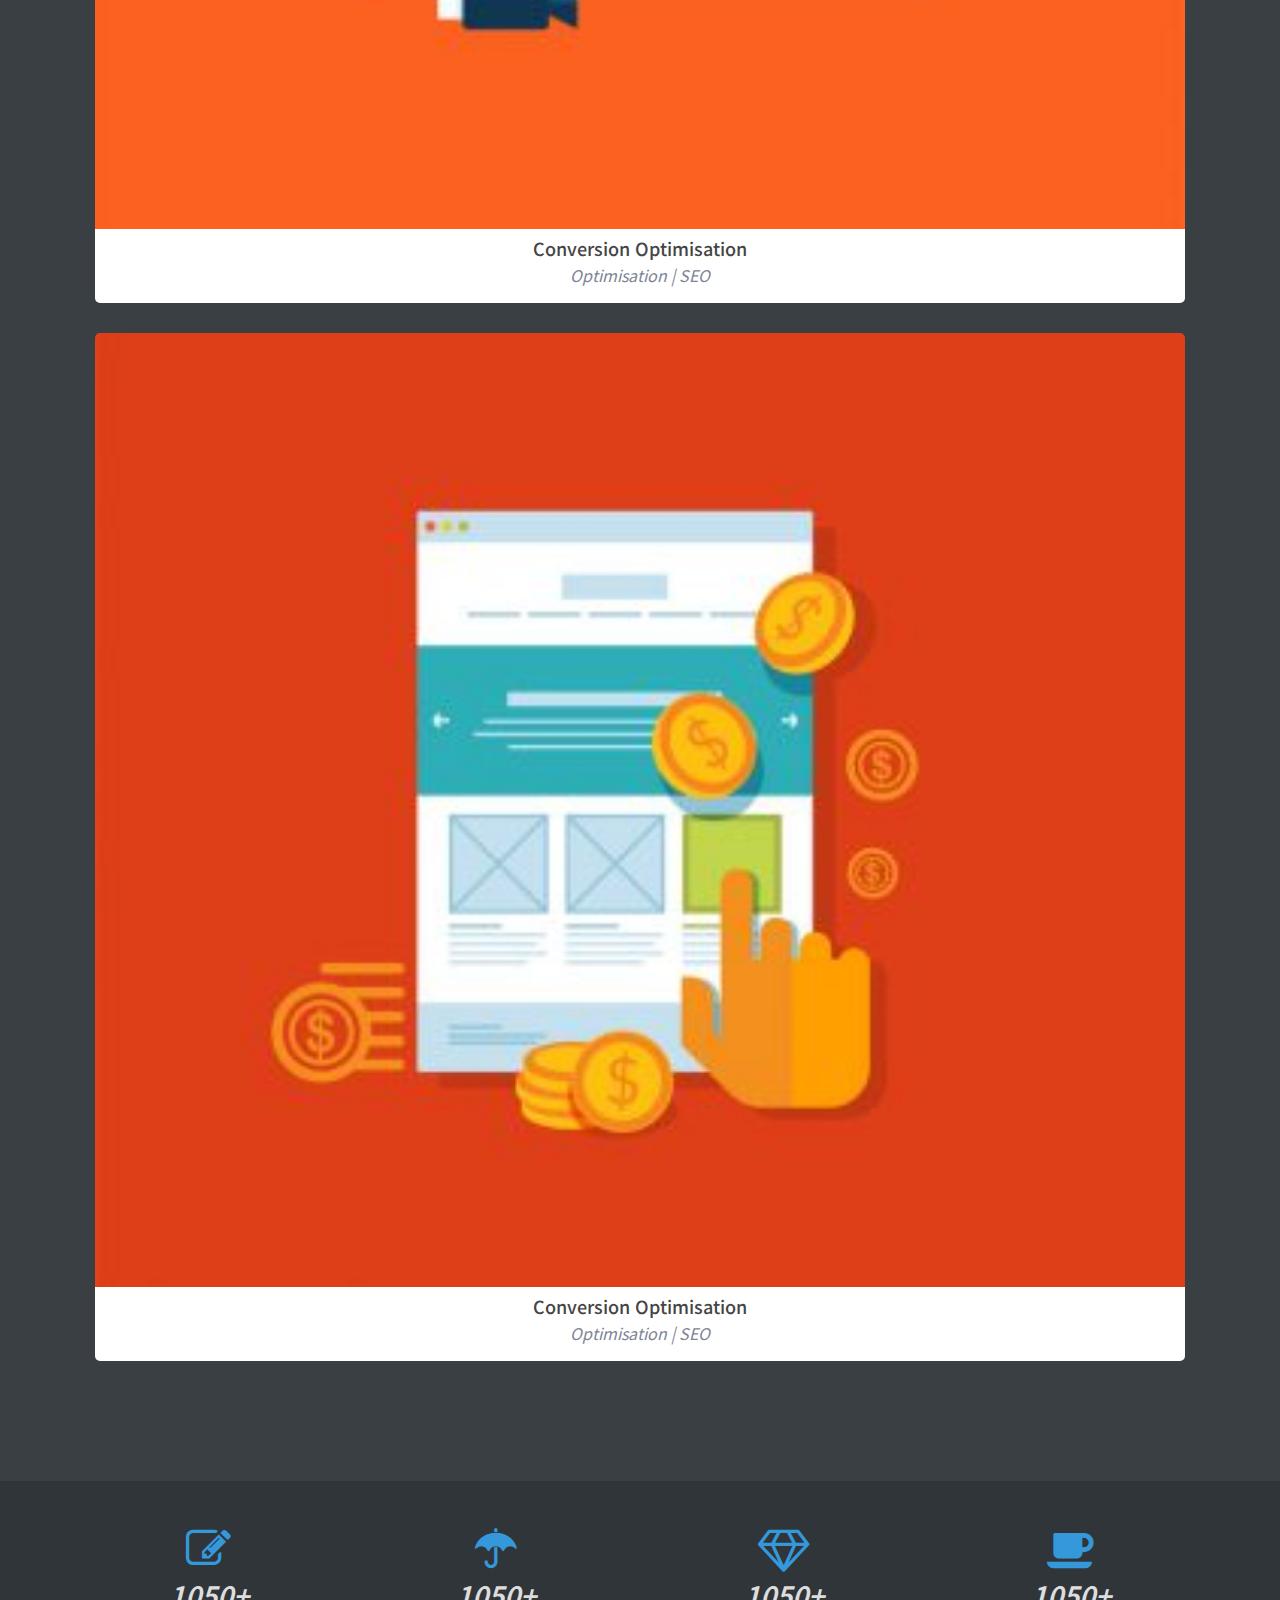
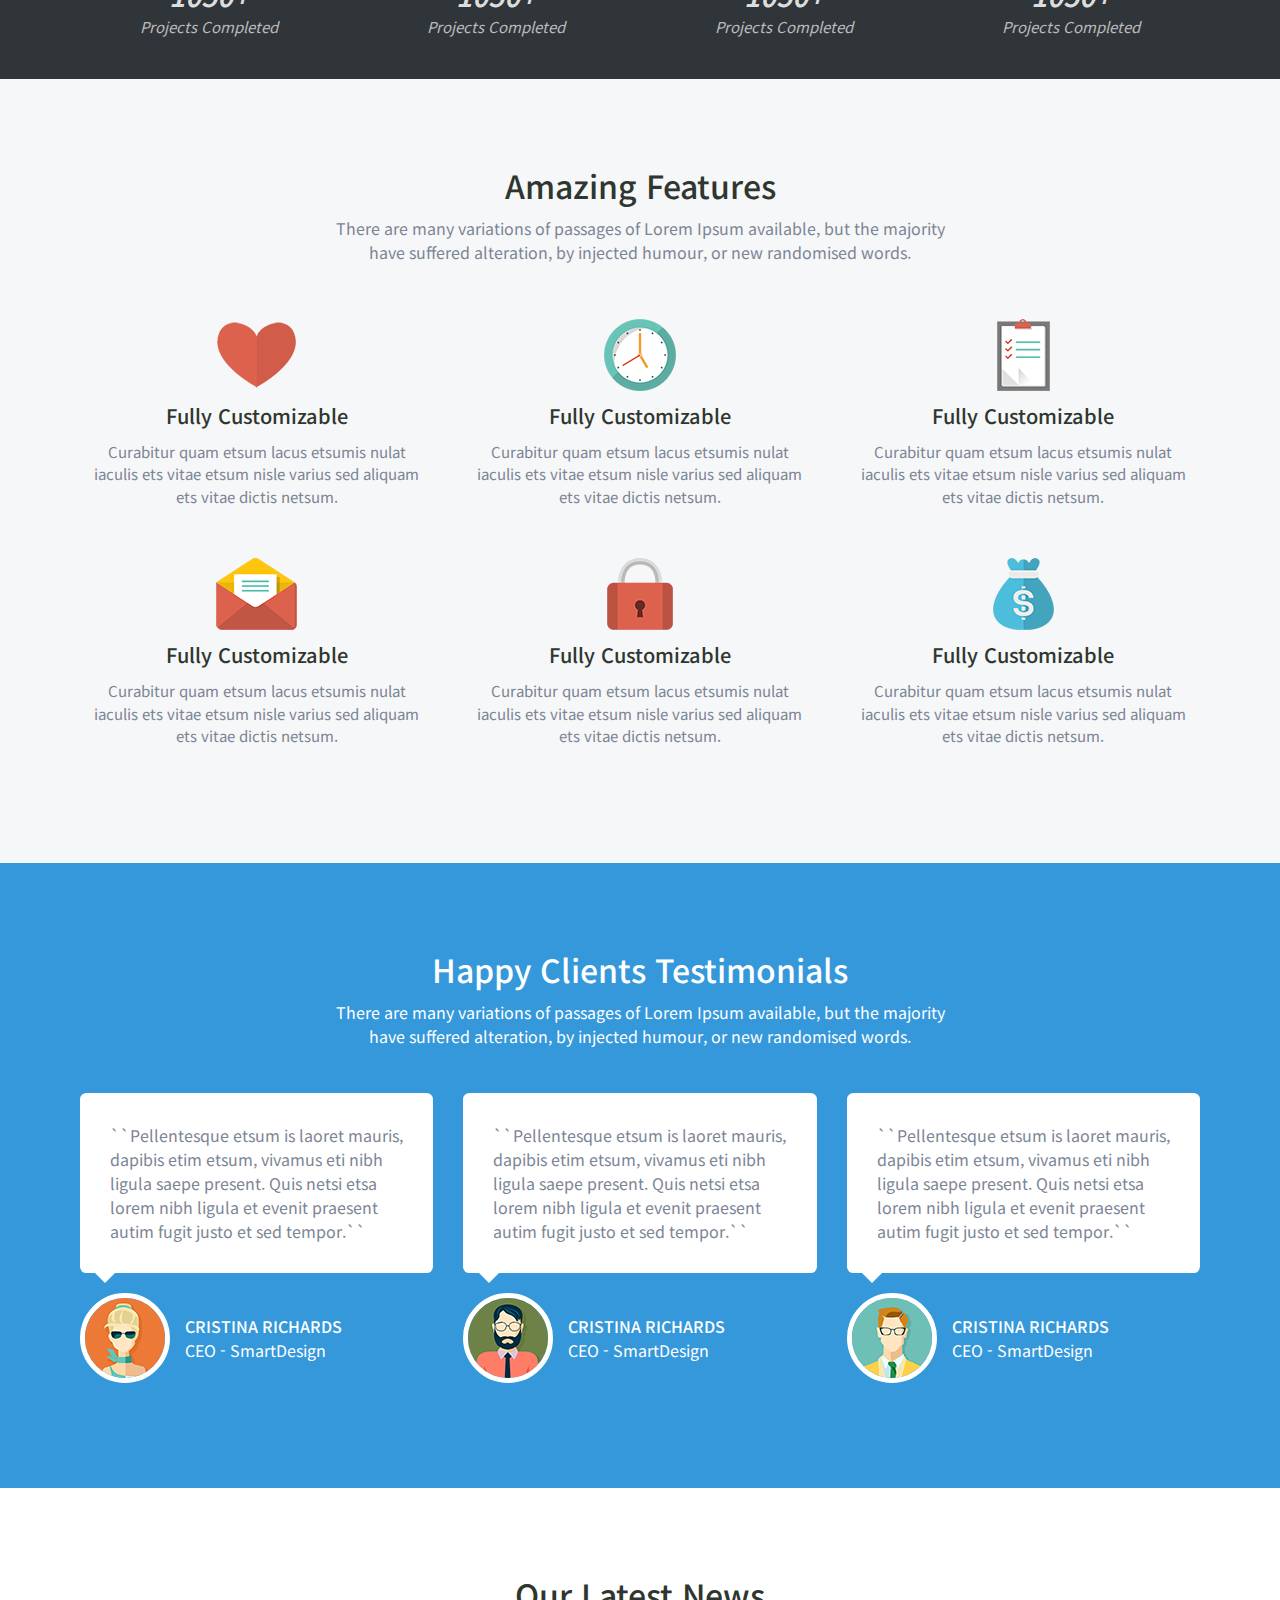
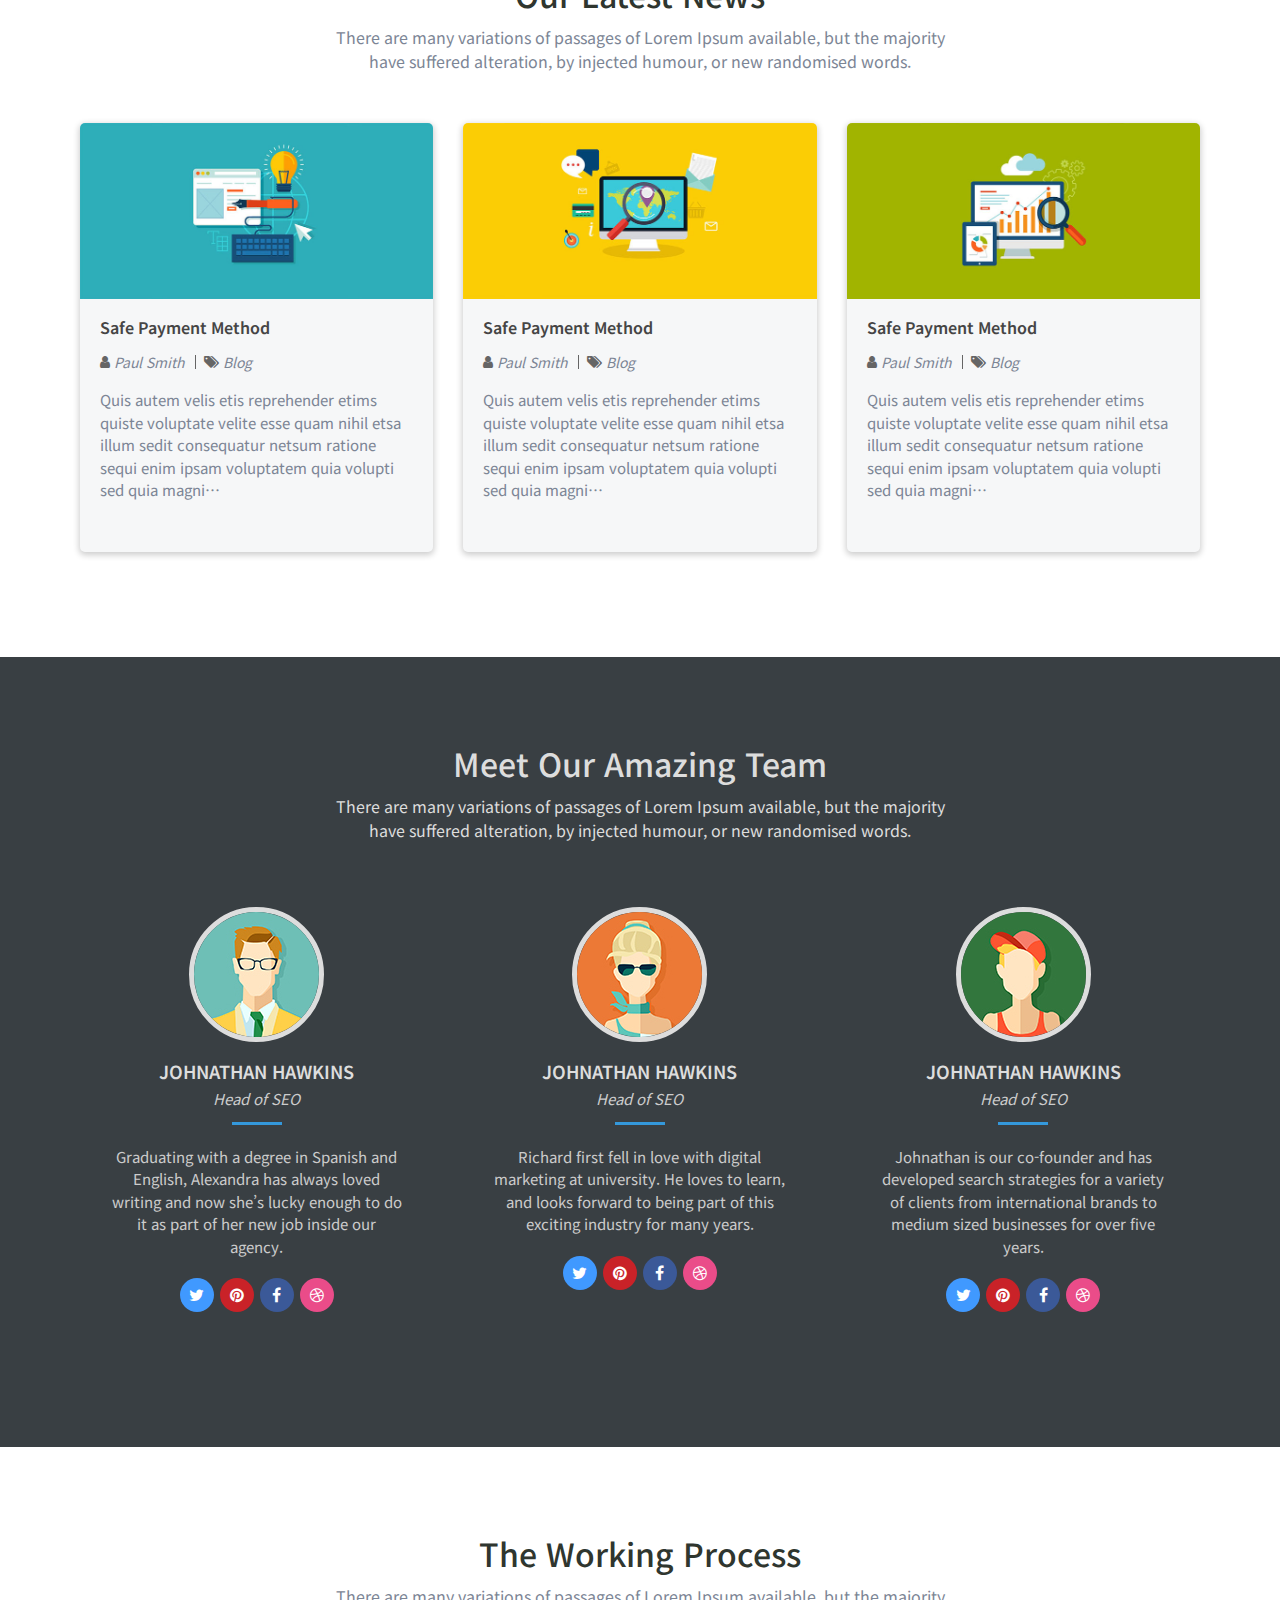
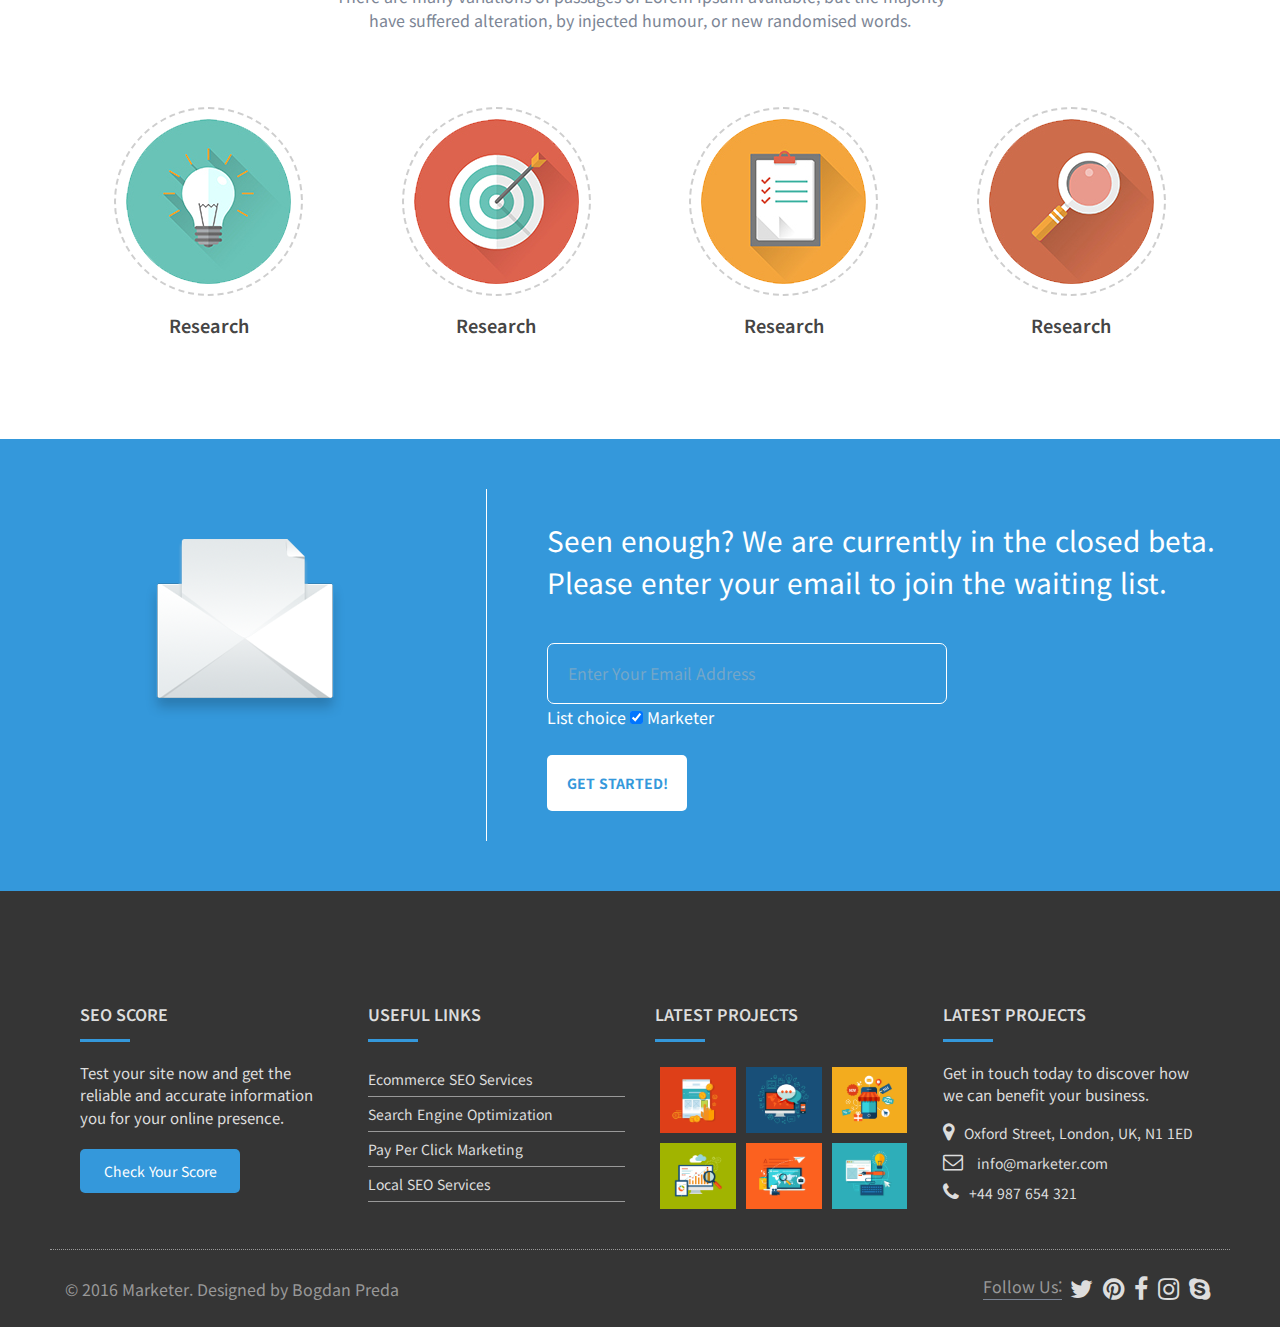
==== commit bec44821: ".." ====
--- a/index.html
+++ b/index.html
@@ -237,8 +237,8 @@
 
     <section class="section video">
         <div class="container">
-            <iframe class="video" src="https://player.vimeo.com/video/84573063?title=0&byline=0&portrait=0"
-                    width="600px" height="480px" frameborder="0"></iframe>
+            <iframe src="https://player.vimeo.com/video/84573063?title=0&byline=0&portrait=0"
+                    width="600px" height="480px"></iframe>
             <div class="panel">
                 <div class="item">
                     <div class="que">
--- a/style/style.css
+++ b/style/style.css
@@ -518,7 +518,12 @@
   margin-right: 5px;
 }
 #header .main-header {
-  position: relative;
+  position: fixed;
+  z-index: 100;
+  top: 0;
+  right: 0;
+  left: 0;
+  background-color: white;
 }
 #header .main-header .container {
   height: 85px;
@@ -862,6 +867,11 @@
   color: #00aff0;
 }
 
+@media only screen and (max-width: 768px) {
+  .visual {
+    margin-top: 85px;
+  }
+}
 .visual .item.background1 {
   background-color: #3498db;
 }
@@ -887,7 +897,6 @@
   opacity: 0;
 }
 .visual .item .description p {
-  width: 473px;
   font-size: 18px;
   font-weight: 400;
   line-height: 1.5;
@@ -907,7 +916,7 @@
   font-size: 13px;
   font-weight: 500;
   cursor: pointer;
-  transition: 0.5s;
+  animation-delay: 0.2s;
   opacity: 0;
 }
 .visual .item .description .btn:hover {
@@ -1031,12 +1040,10 @@
 
 .video {
   background-color: #f6f7f8;
-  padding: 90px 0;
 }
 .video .container {
   display: flex;
   justify-content: space-between;
-  align-items: center;
 }
 @media only screen and (max-width: 768px) {
   .video .container {
@@ -1045,7 +1052,8 @@
 }
 .video .panel {
   width: 570px;
-  margin-left: 20px;
+  margin-left: 30px;
+  margin-top: 100px;
 }
 .video .panel .item .que {
   height: 52px;
@@ -1053,10 +1061,10 @@
   align-items: center;
   color: #656565;
   font-weight: 500;
-  font-size: 16px;
-  border-bottom: 1px solid rgba(90, 84, 84, 0.07);
+  font-size: 14px;
   padding: 0 20px;
   cursor: pointer;
+  border-bottom: 1px solid rgba(90, 84, 84, 0.07);
 }
 .video .panel .item .que:hover {
   background-color: rgba(90, 84, 84, 0.07);
@@ -1072,7 +1080,7 @@
   display: none;
 }
 .video .panel .item .answer p.normal {
-  font-size: 16px;
+  font-size: 15px;
   line-height: 1.5;
   font-weight: 400;
   color: #7c8595;
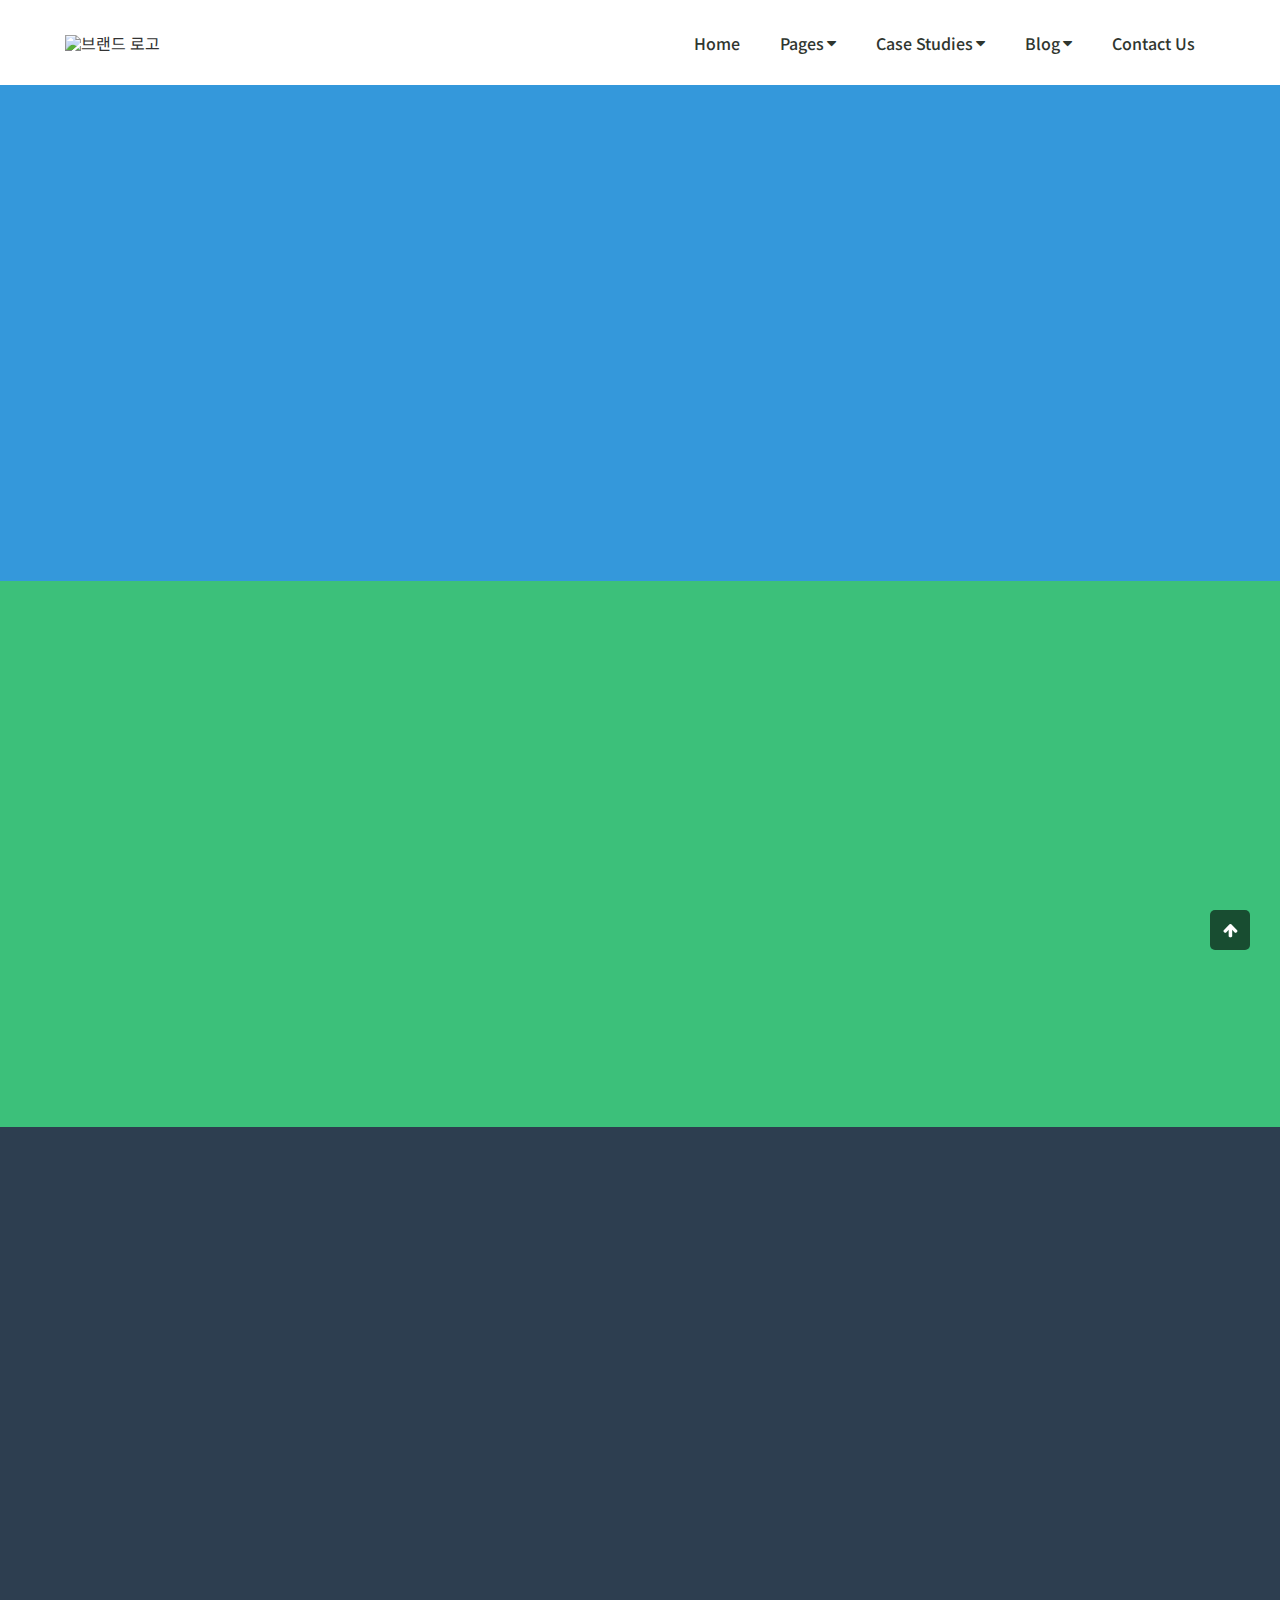
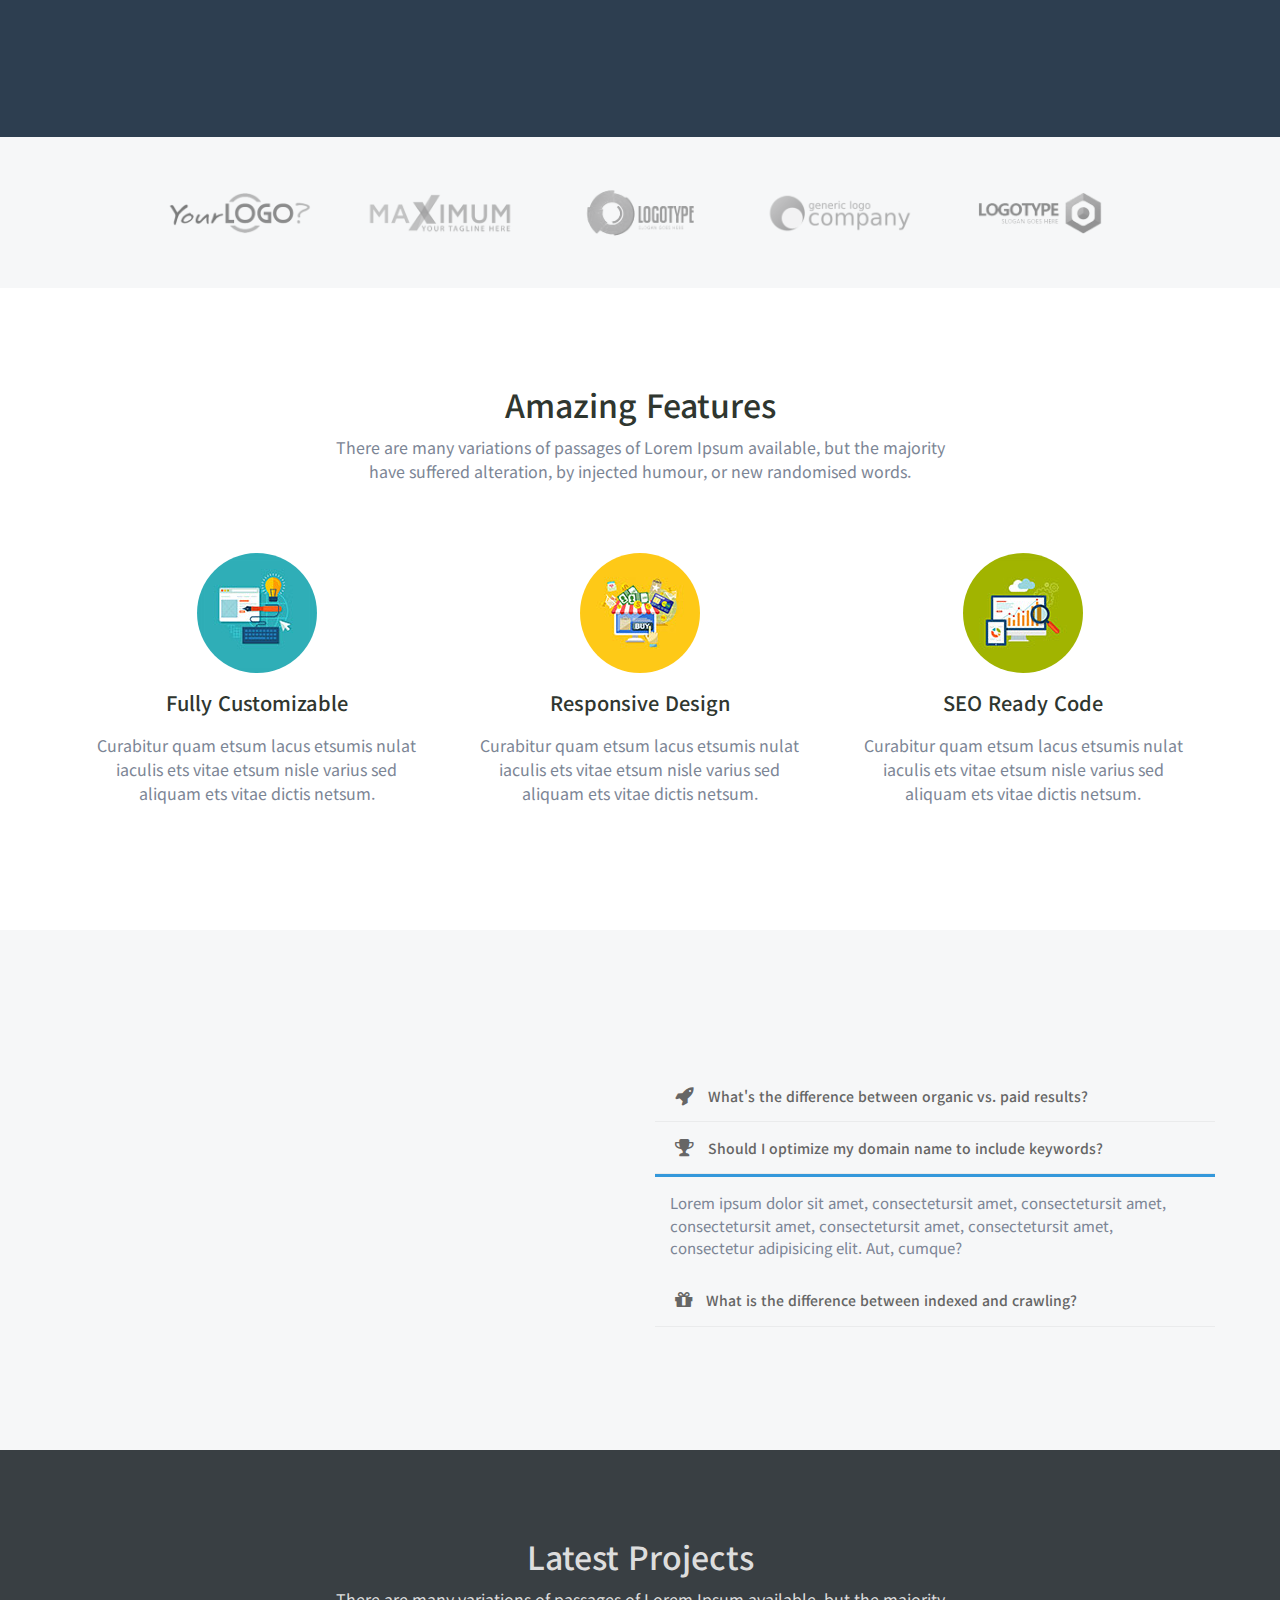
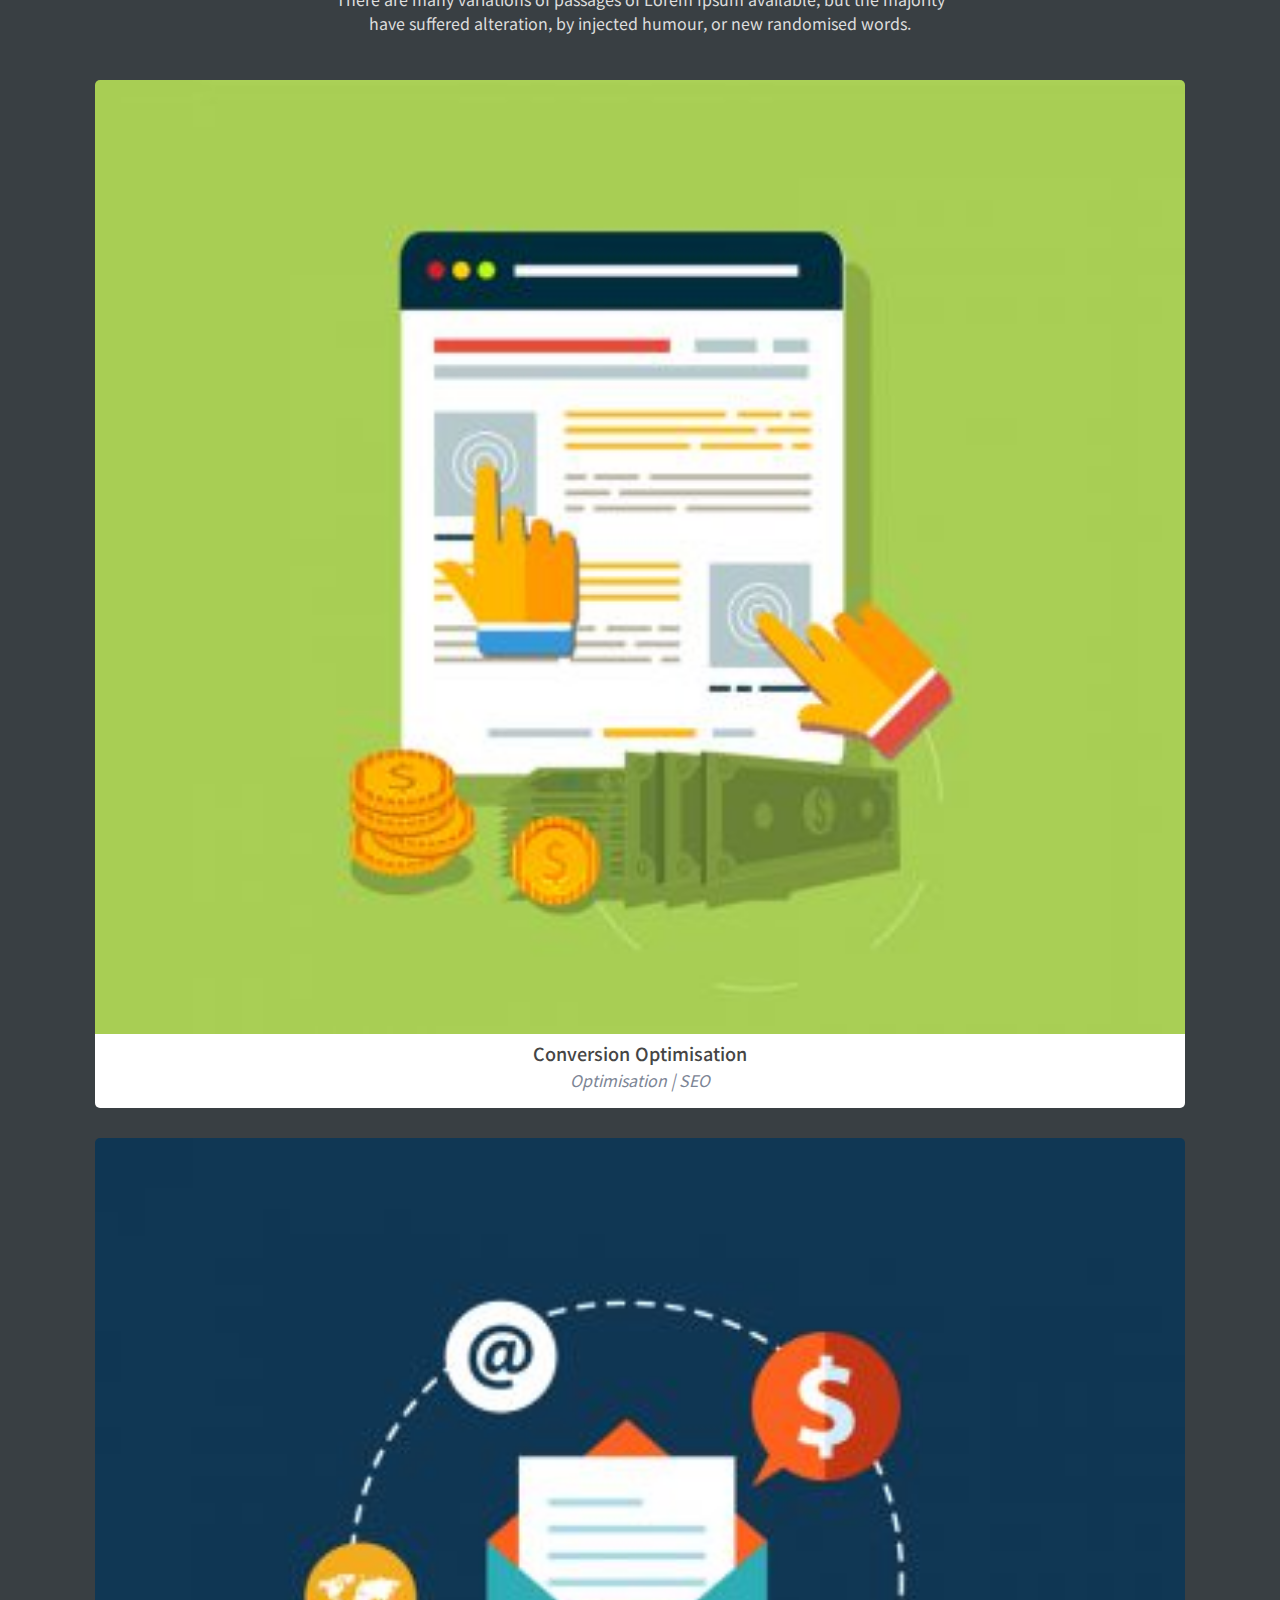
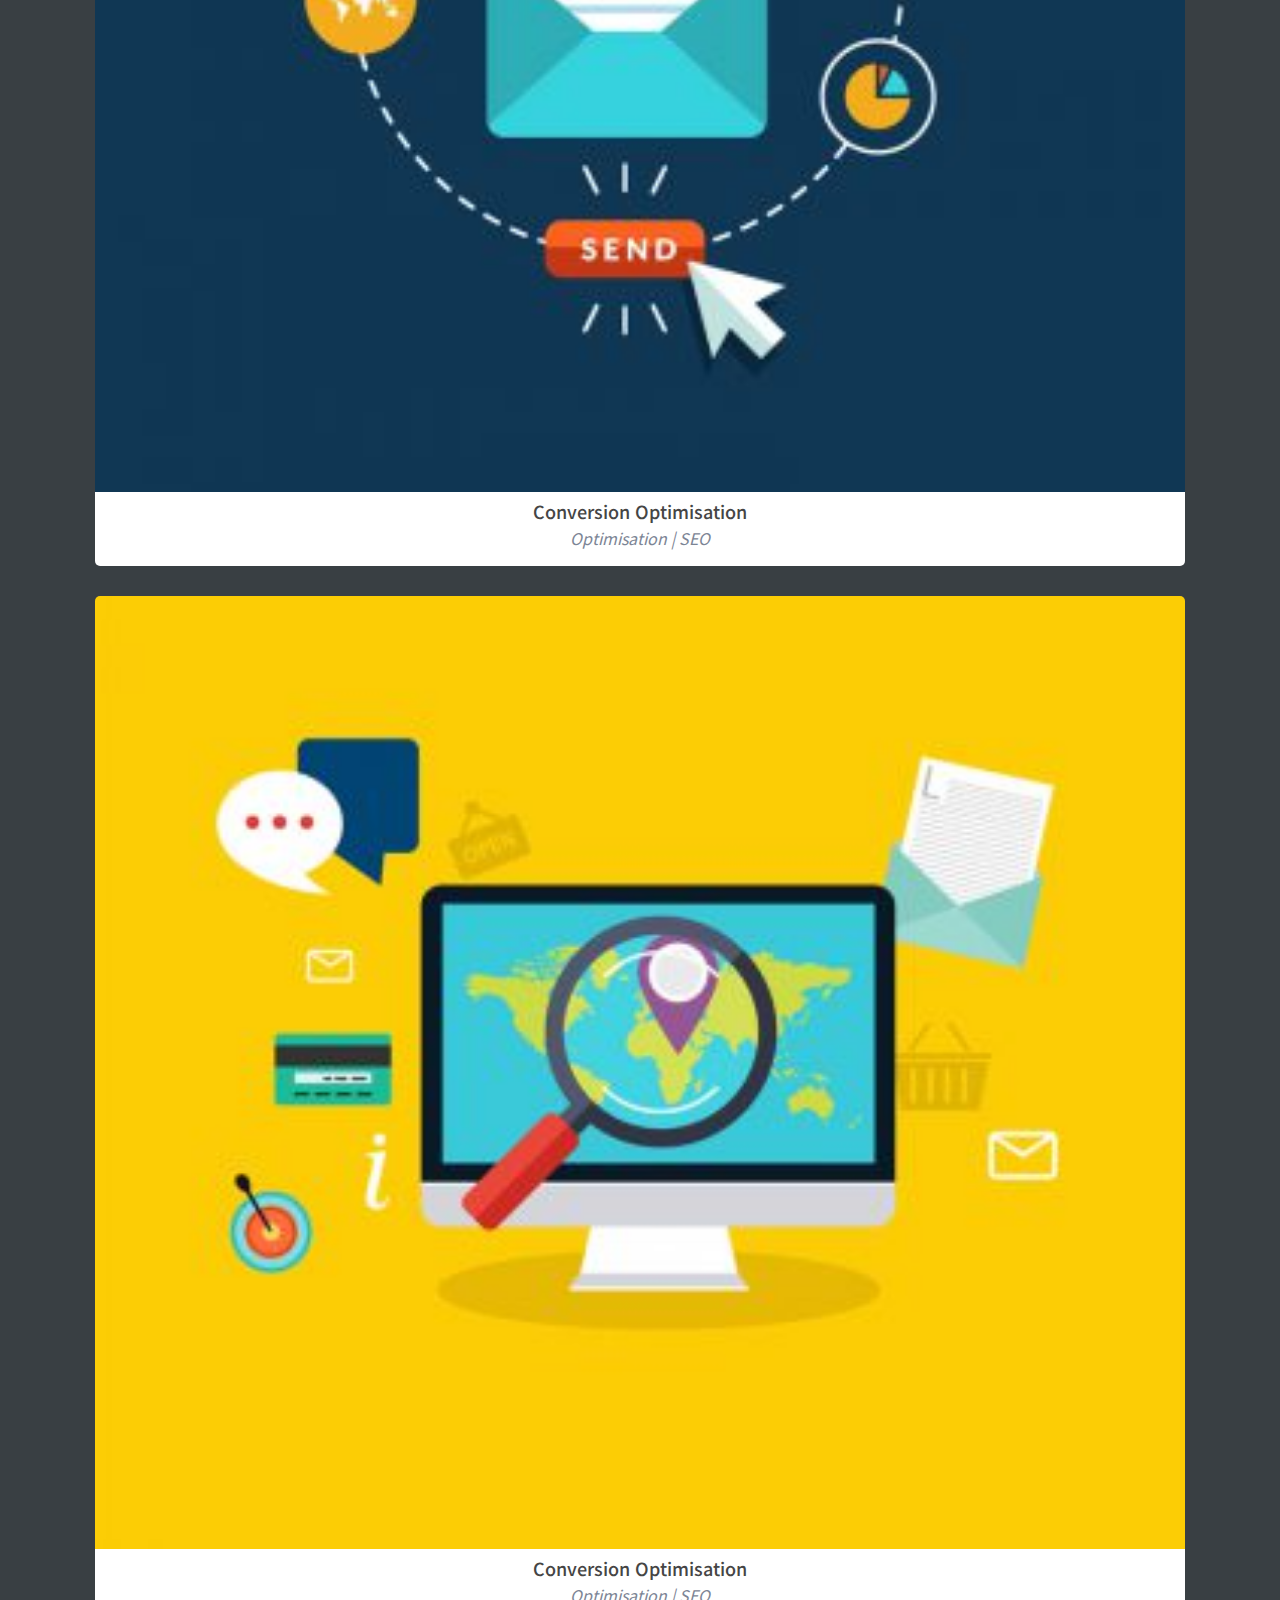
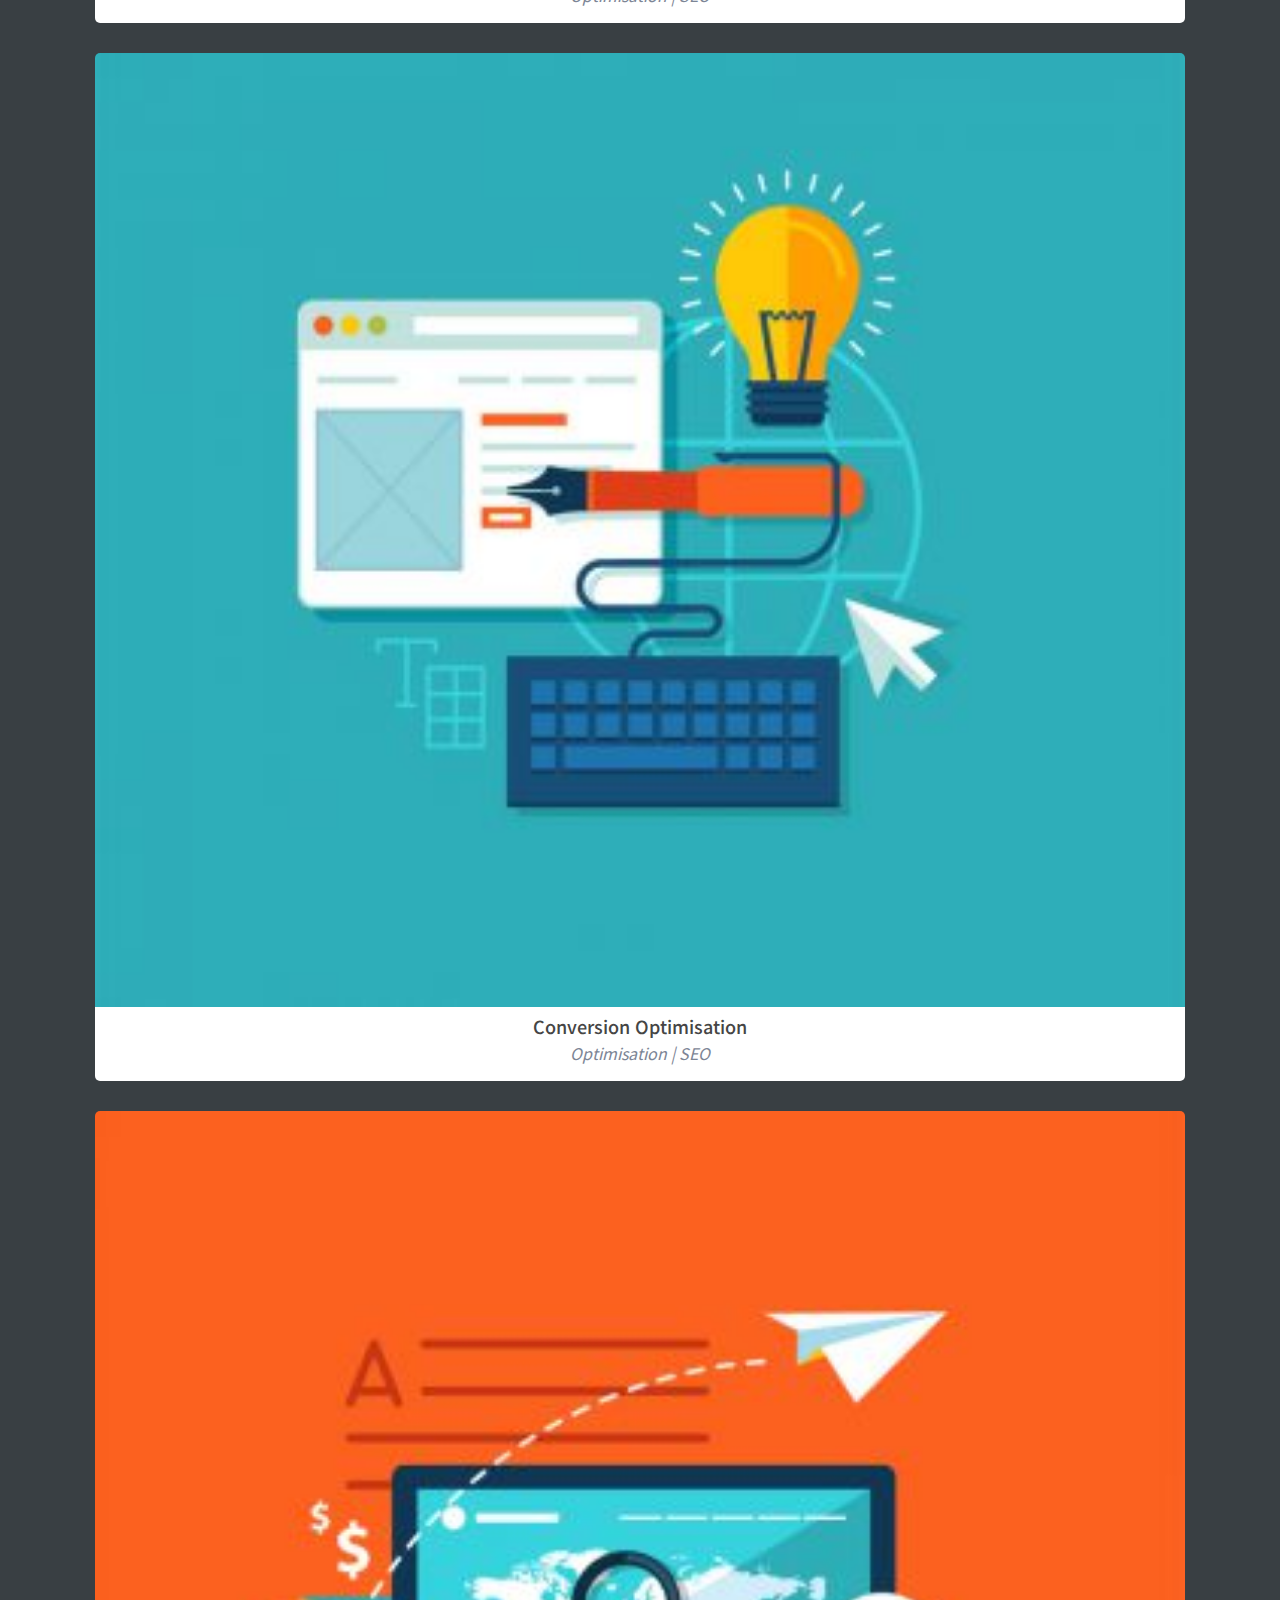
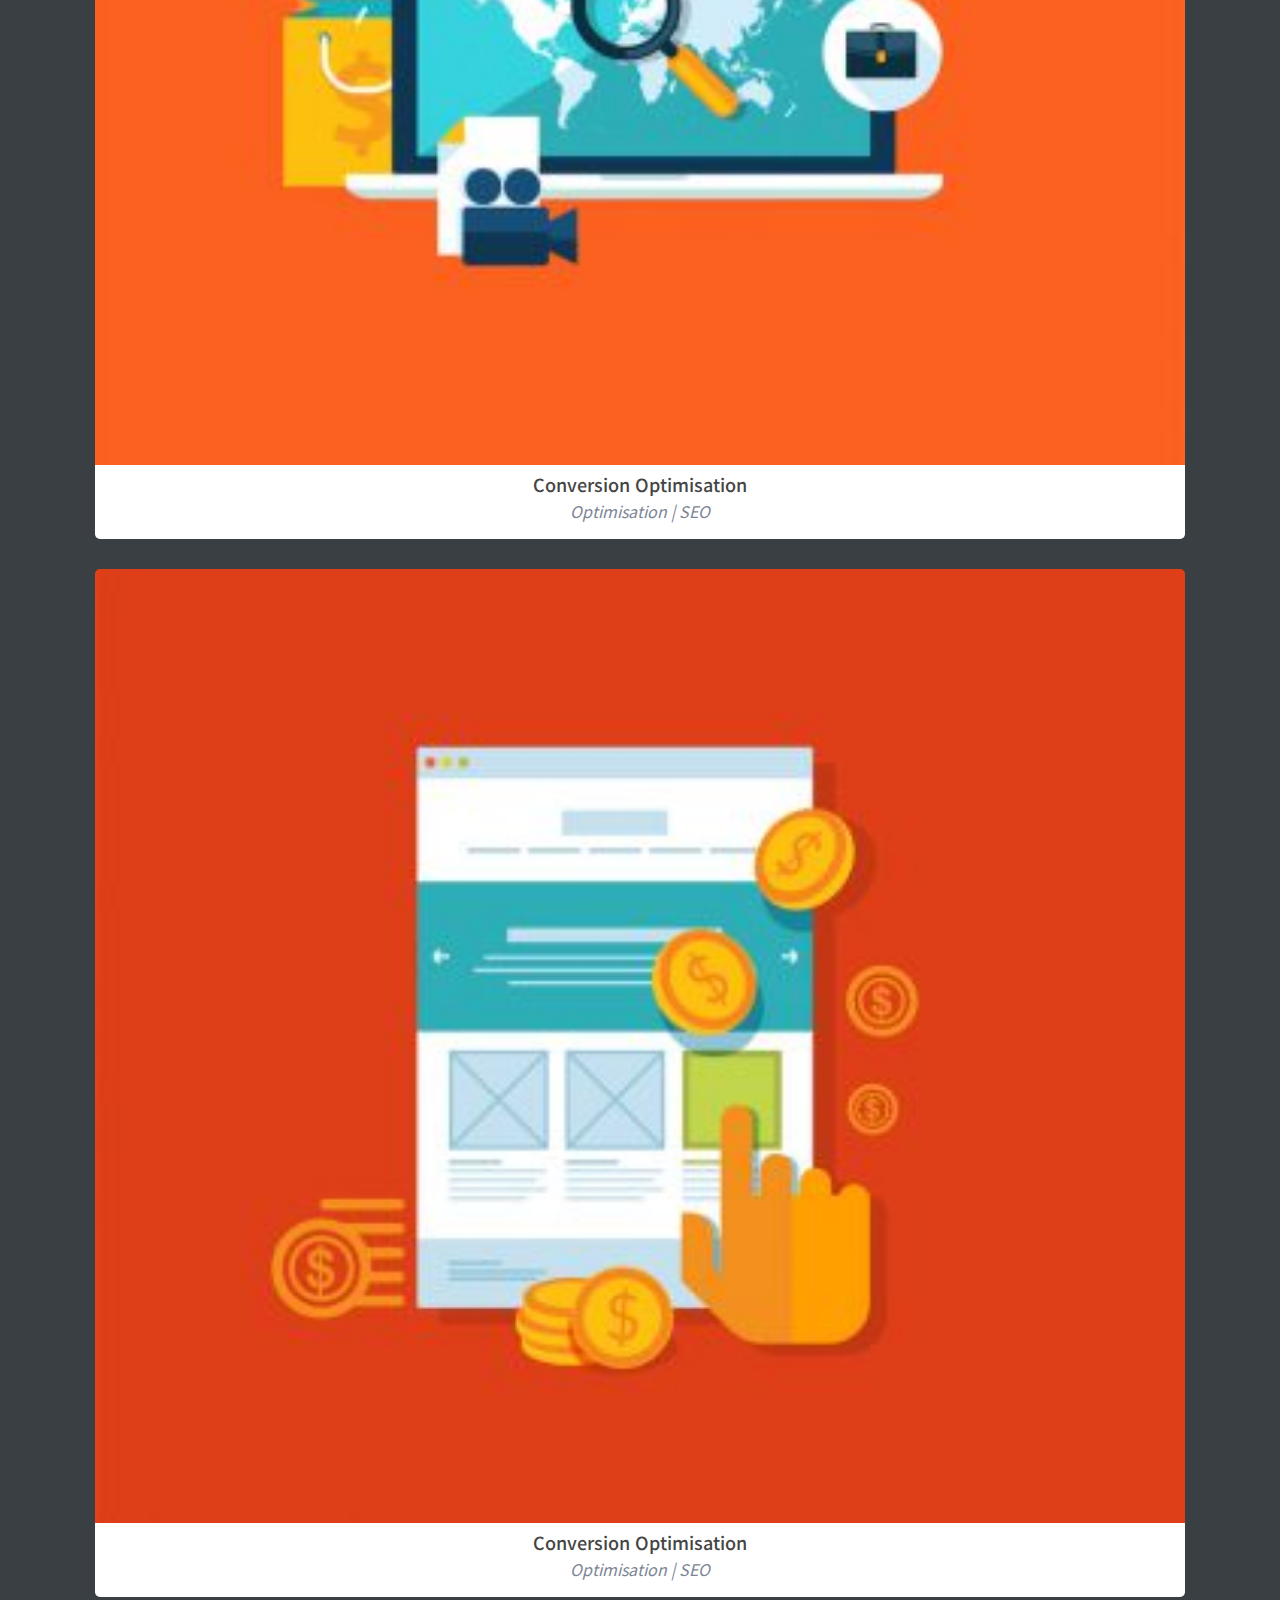
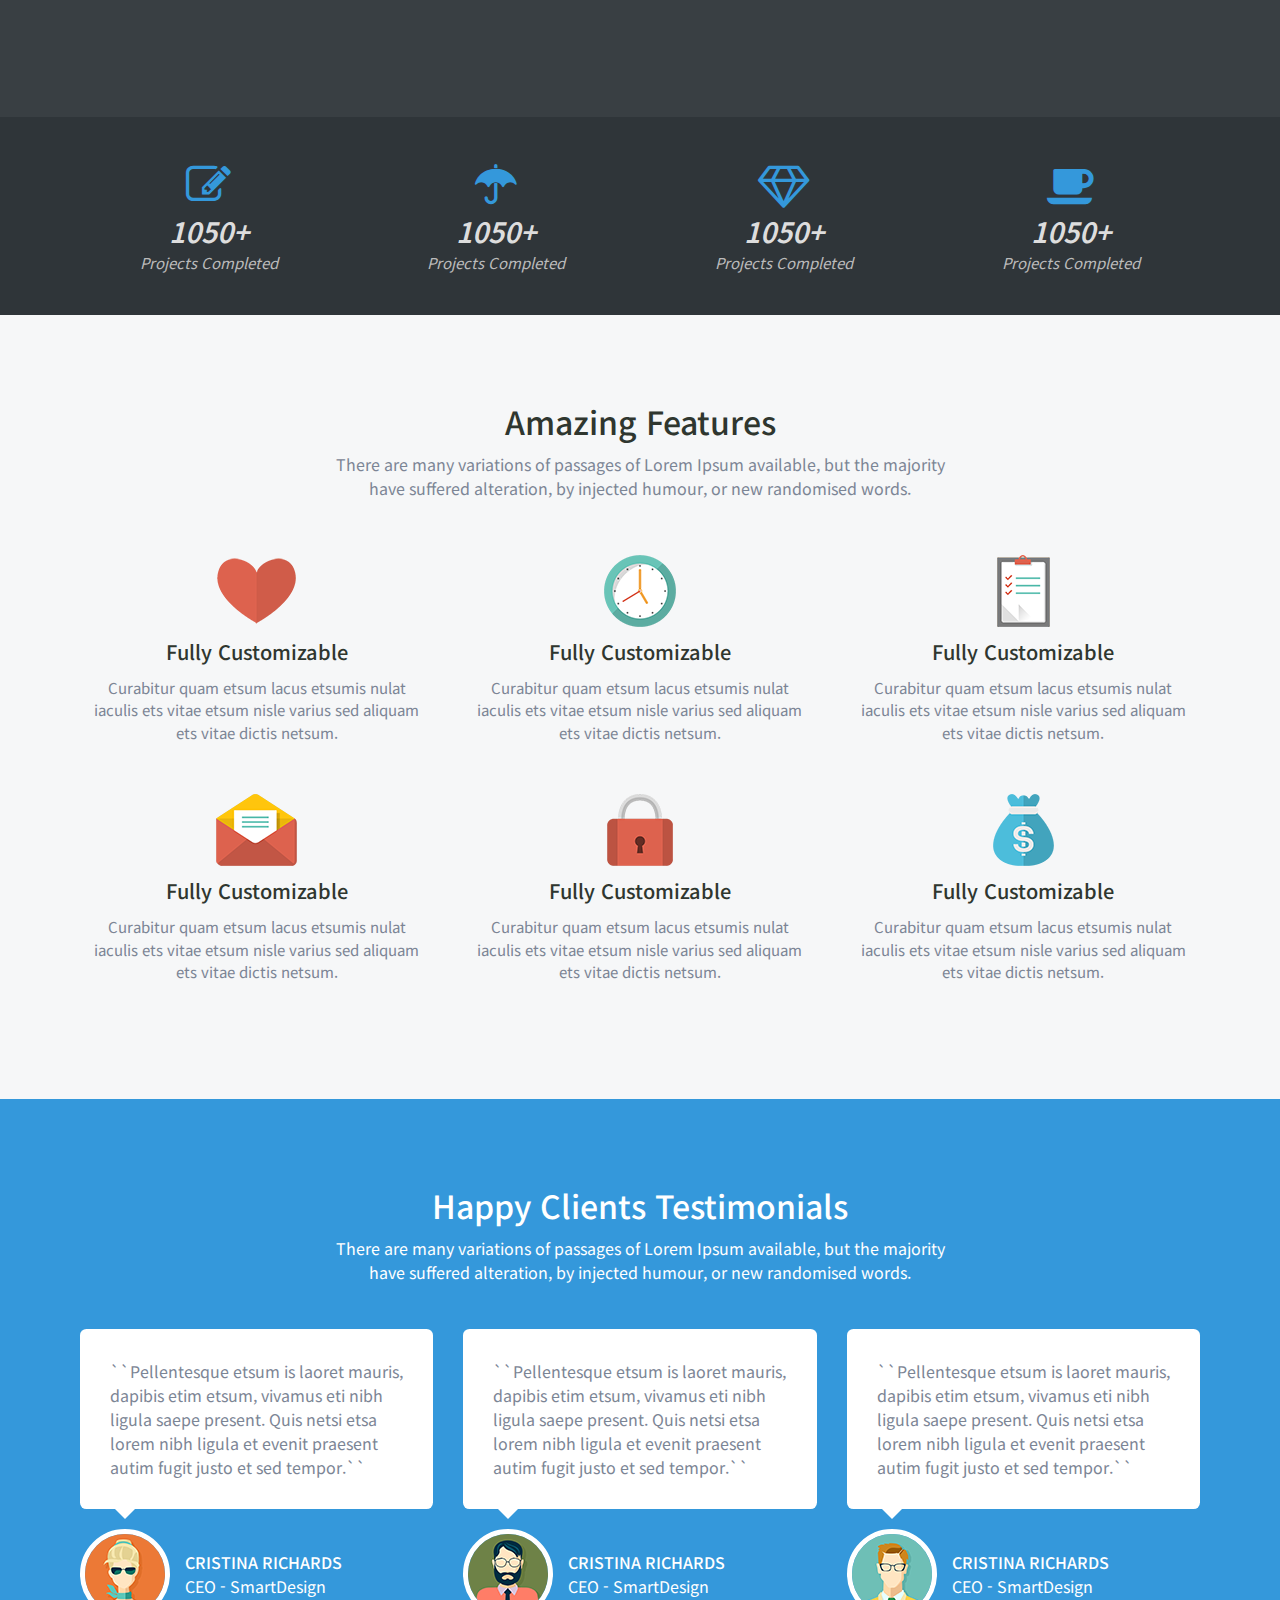
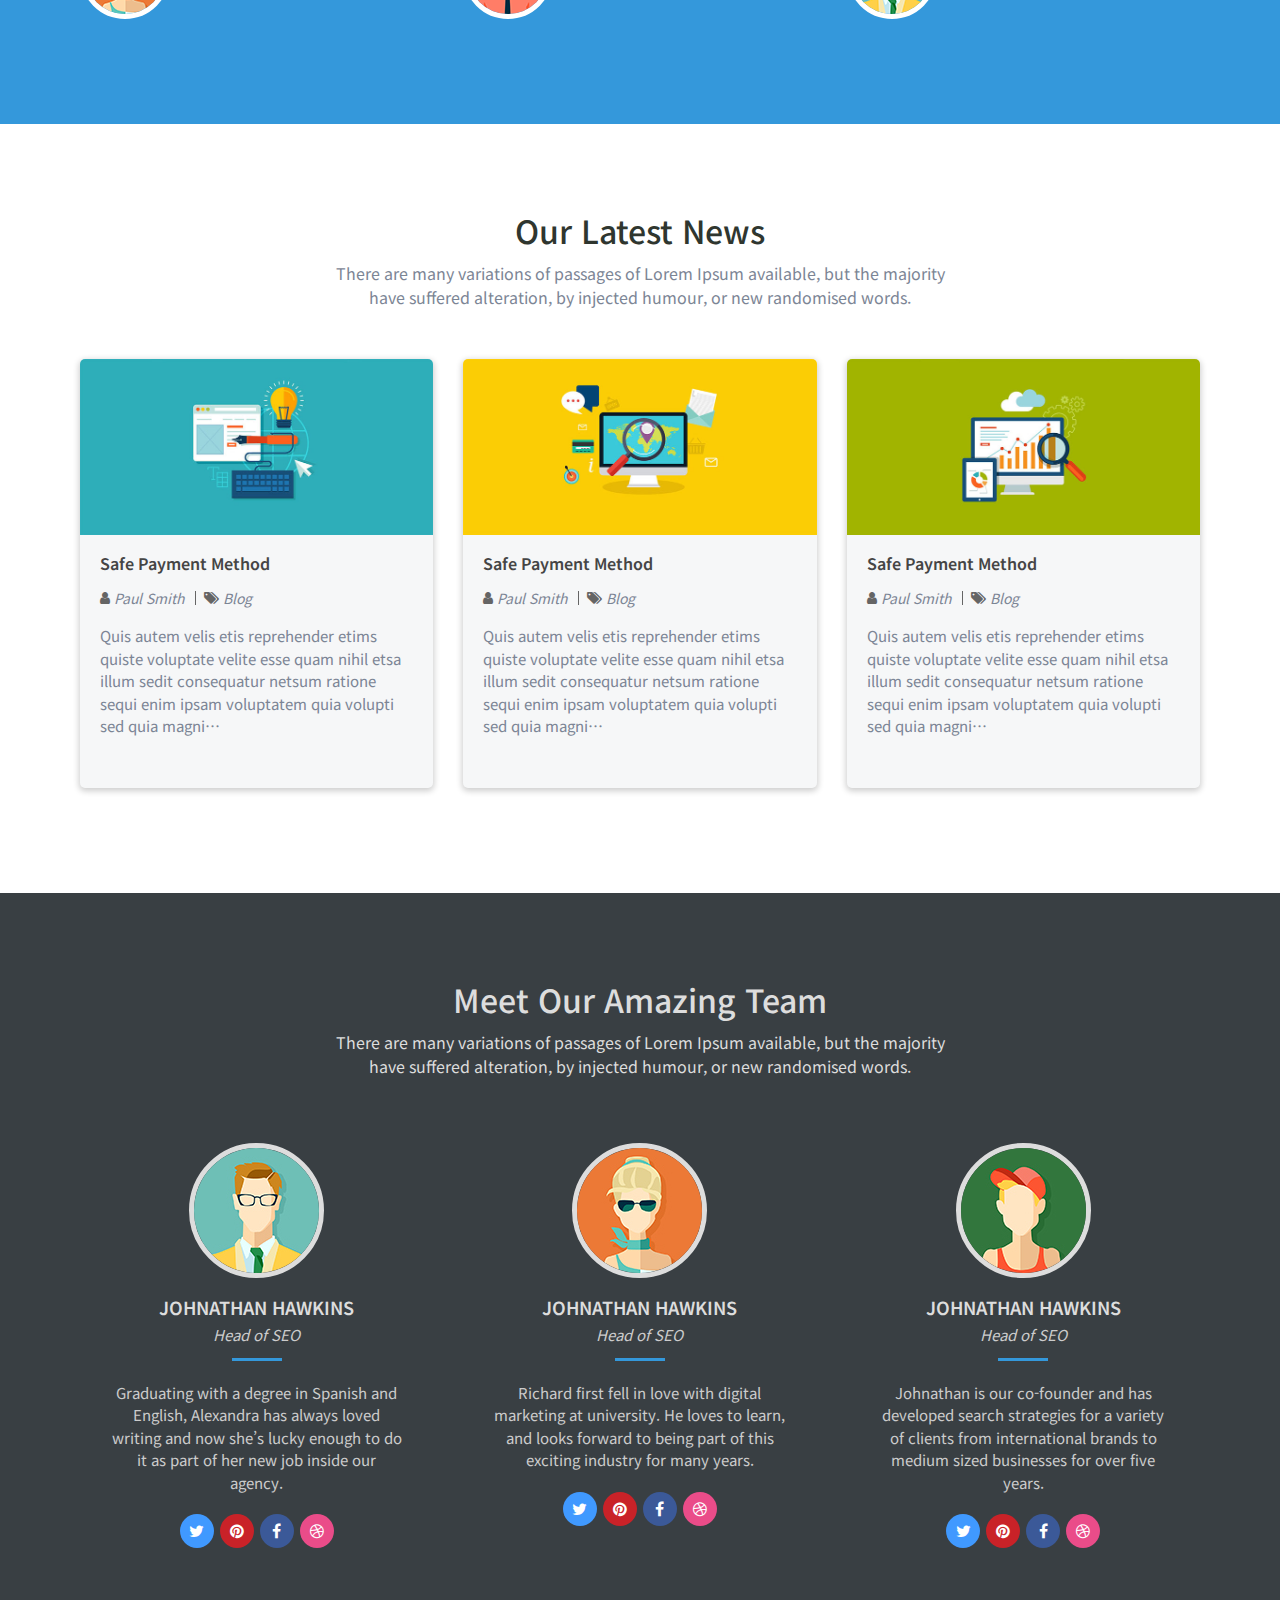
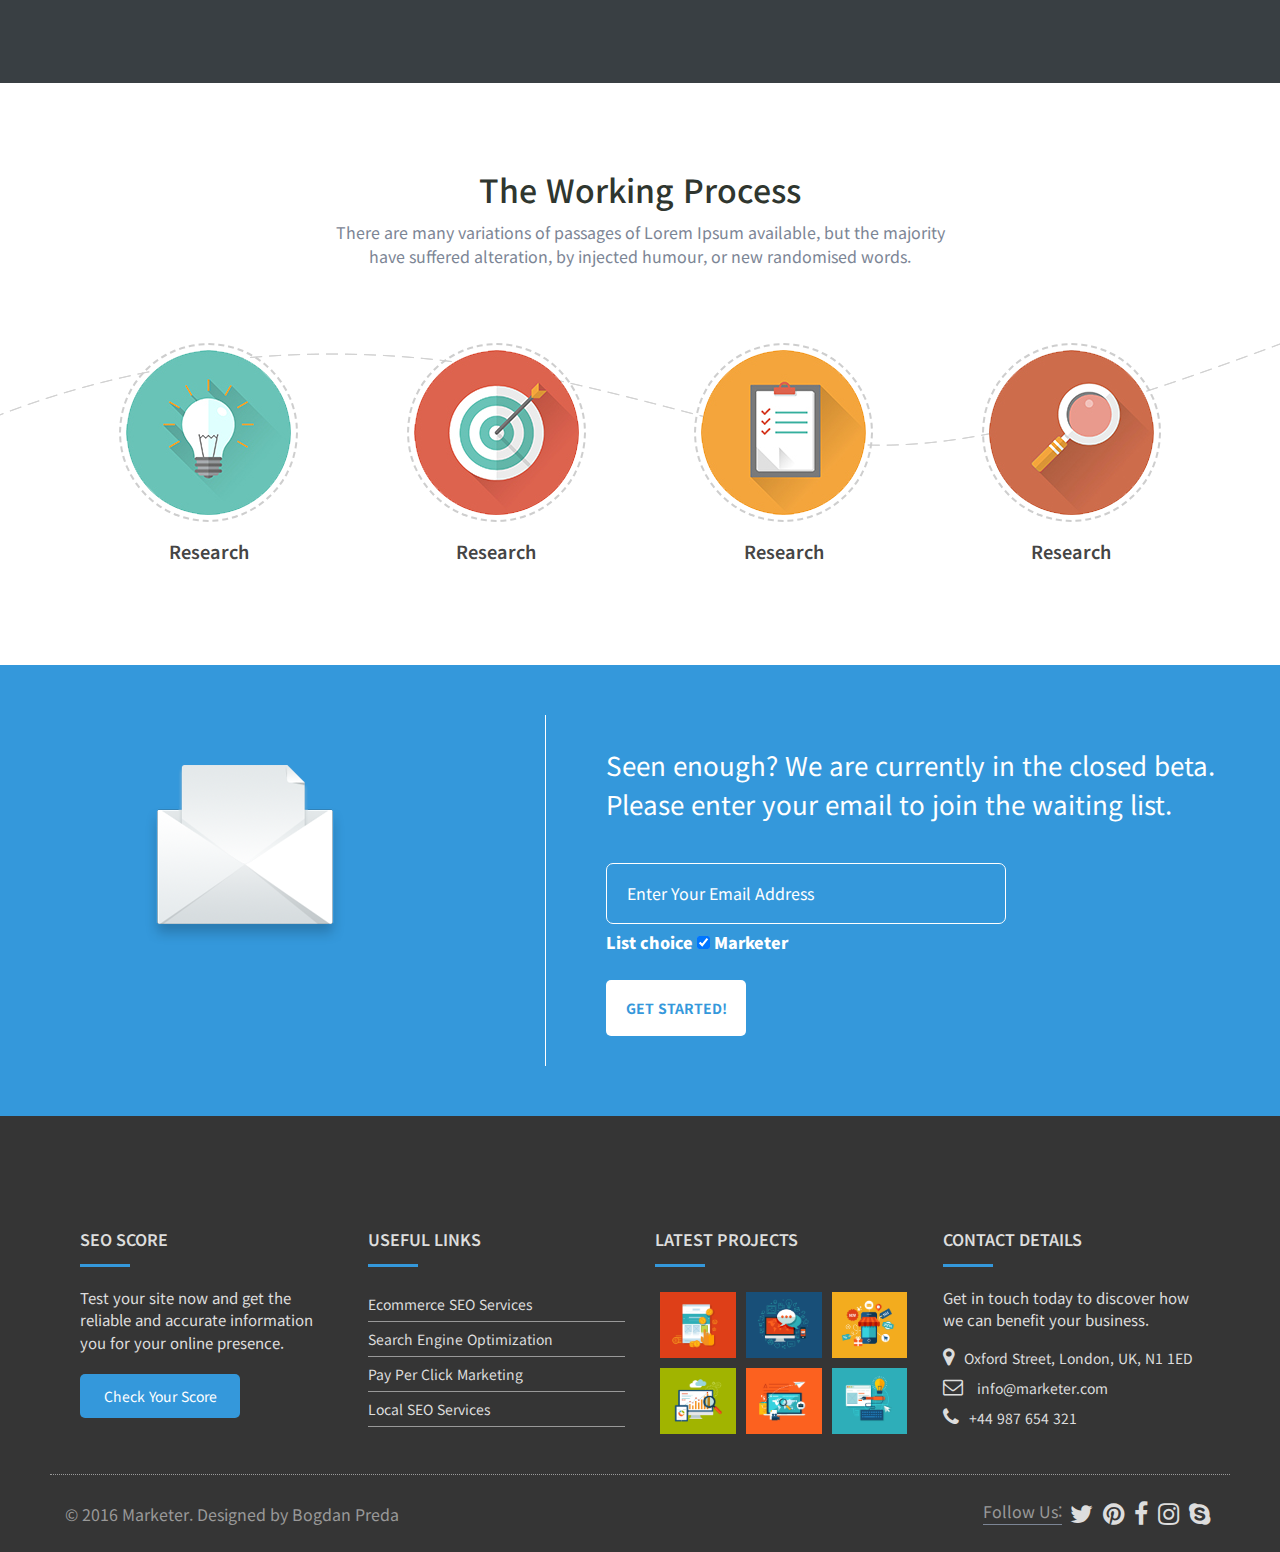
==== commit fea8505a: ".." ====
--- a/index.html
+++ b/index.html
@@ -237,8 +237,7 @@
 
     <section class="section video">
         <div class="container">
-            <iframe src="https://player.vimeo.com/video/84573063?title=0&byline=0&portrait=0"
-                    width="600px" height="480px"></iframe>
+            <iframe src="https://player.vimeo.com/video/84573063?title=0&byline=0&portrait=0"></iframe>
             <div class="panel">
                 <div class="item">
                     <div class="que">
@@ -858,7 +857,7 @@
                 </div>
             </div>
             <div class="item contact">
-                <h4>LATEST PROJECTS</h4>
+                <h4>CONTACT DETAILS</h4>
                 <p>Get in touch today to discover how we can benefit your business.</p>
                 <div class="info">
                     <div>
--- a/style/style.css
+++ b/style/style.css
@@ -882,7 +882,7 @@
   background-color: #2d3e50;
 }
 .visual .item .container {
-  height: 500px;
+  padding: 80px 15px;
   display: flex;
   justify-content: space-between;
   align-items: center;
@@ -923,6 +923,7 @@
   background-color: #686868;
 }
 .visual .item img {
+  width: 50%;
   opacity: 0;
 }
 @media only screen and (max-width: 768px) {
@@ -1039,6 +1040,7 @@
 }
 
 .video {
+  padding: 60px 0;
   background-color: #f6f7f8;
 }
 .video .container {
@@ -1050,10 +1052,21 @@
     flex-direction: column;
   }
 }
+.video iframe {
+  flex: 50%;
+  max-width: 100%;
+  min-height: 400px;
+}
 .video .panel {
-  width: 570px;
+  flex: 50%;
   margin-left: 30px;
-  margin-top: 100px;
+  margin-top: 80px;
+}
+@media only screen and (max-width: 768px) {
+  .video .panel {
+    margin-top: 30px;
+    margin-left: 0;
+  }
 }
 .video .panel .item .que {
   height: 52px;
@@ -1194,7 +1207,7 @@
   }
 }
 .facts ul li {
-  flex: 1 1 25%;
+  flex: 25%;
   padding: 45px 30px;
 }
 .facts .item {
@@ -1313,14 +1326,14 @@
 }
 .clients .item .text-box.speech-bubble {
   position: relative;
-  background: #fff;
+  background-color: #fff;
   border-radius: 0.4em;
 }
 .clients .item .text-box.speech-bubble:after {
   content: "";
   position: absolute;
   bottom: 0;
-  left: 10%;
+  left: 55px;
   width: 0;
   height: 0;
   border: 10px solid transparent;
@@ -1576,6 +1589,7 @@
 
 .process {
   padding: 90px 0;
+  background: url("../images/process-line.png") 50% 50% no-repeat;
 }
 .process .title {
   text-align: center;
@@ -1602,7 +1616,7 @@
   }
 }
 .process ul li {
-  flex: 1 1 25%;
+  flex: 25%;
   padding: 15px;
 }
 @media only screen and (max-width: 768px) {
@@ -1638,7 +1652,7 @@
 .process .item .thumb img {
   border-radius: 50%;
   border: 2px dashed #cecece;
-  padding: 10px;
+  padding: 5px;
 }
 .process .item p {
   margin-top: 20px;
@@ -1688,7 +1702,12 @@
   line-height: 1.5;
   font-weight: 400;
   margin-bottom: 40px;
-  font-size: 28px;
+  font-size: 26px;
+}
+@media only screen and (max-width: 768px) {
+  .mail .container .description h2 {
+    margin-top: 80px;
+  }
 }
 .mail .container .description .email {
   width: 400px;
@@ -1696,7 +1715,13 @@
   background-color: transparent;
   border-radius: 7px;
   border: 1px solid #fff;
-  margin-bottom: 5px;
+  margin-bottom: 10px;
+}
+.mail .container .description ::placeholder {
+  color: #fff;
+}
+.mail .container .description .check {
+  font-weight: 900;
 }
 .mail .container .description .btn {
   width: 140px;
@@ -1725,7 +1750,7 @@
 
 .back-top {
   position: fixed;
-  right: 50px;
+  right: 30px;
   bottom: -50px;
   width: 40px;
   height: 40px;
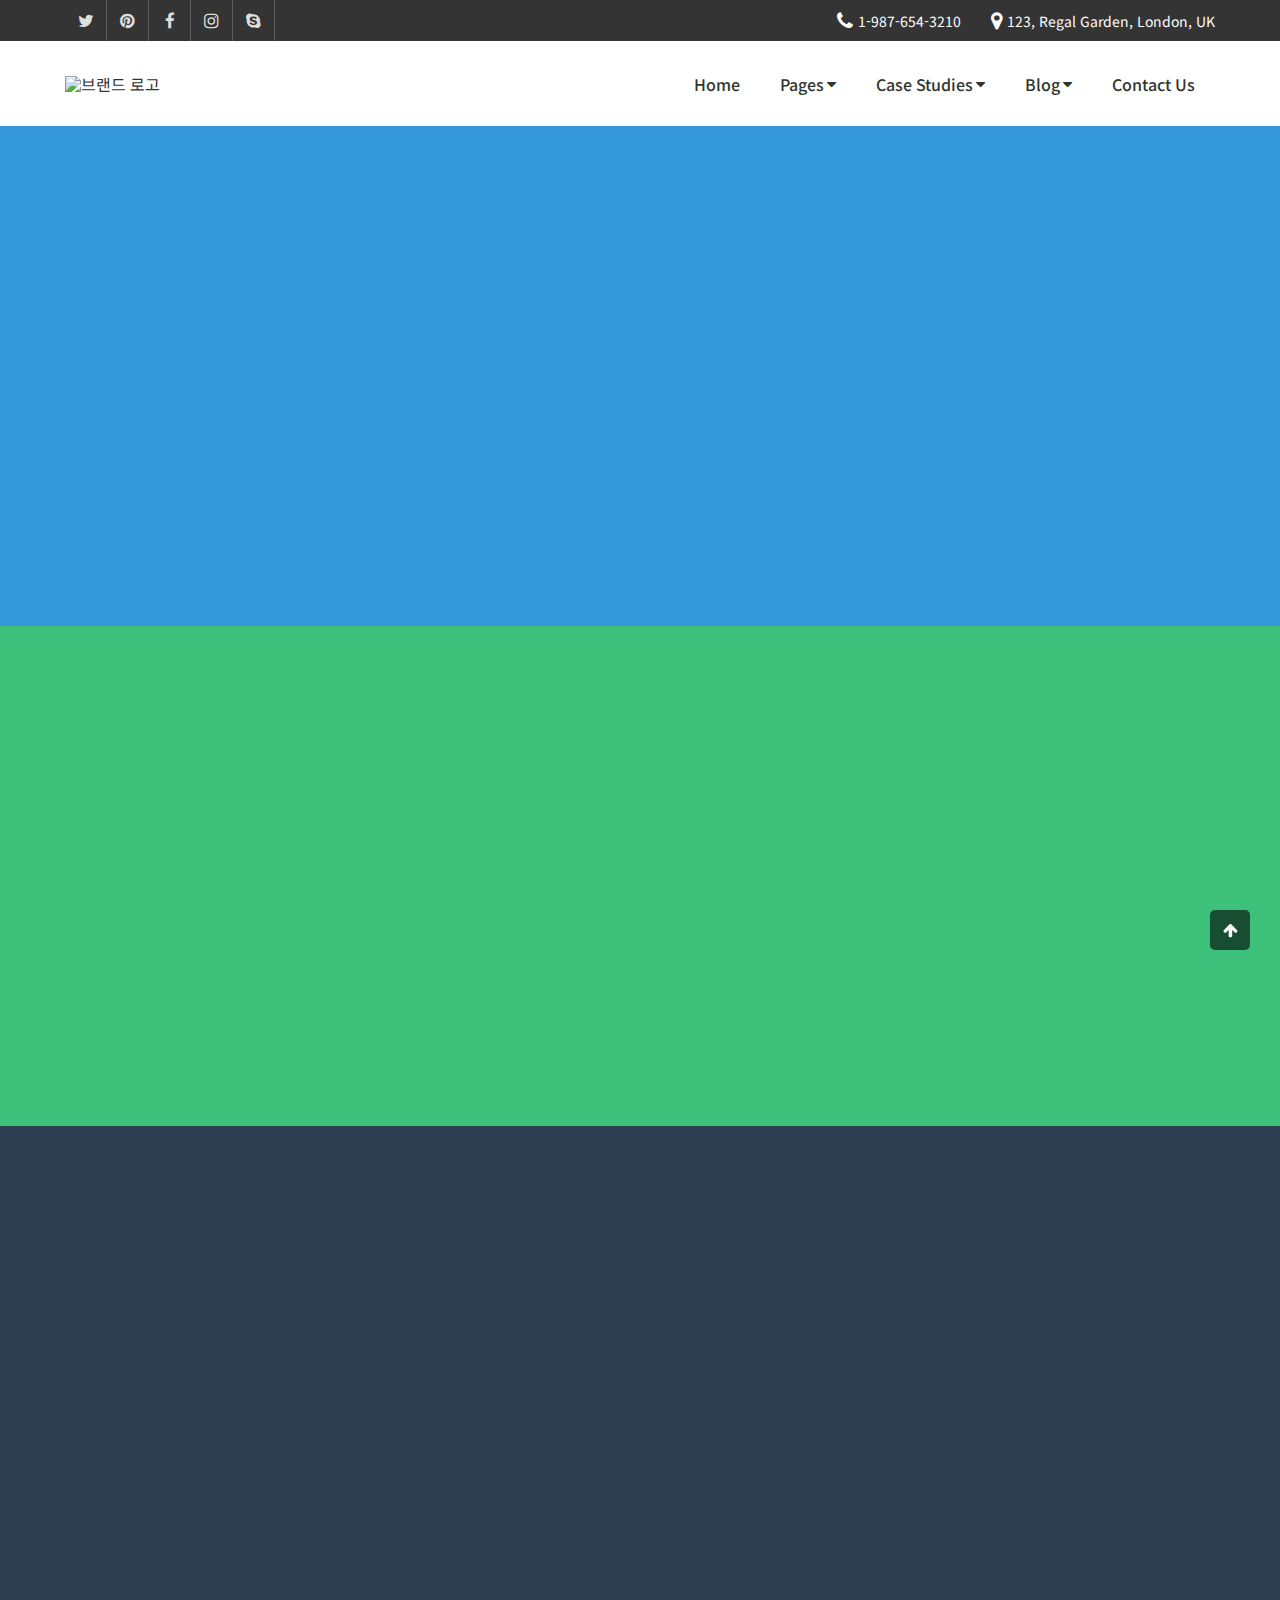
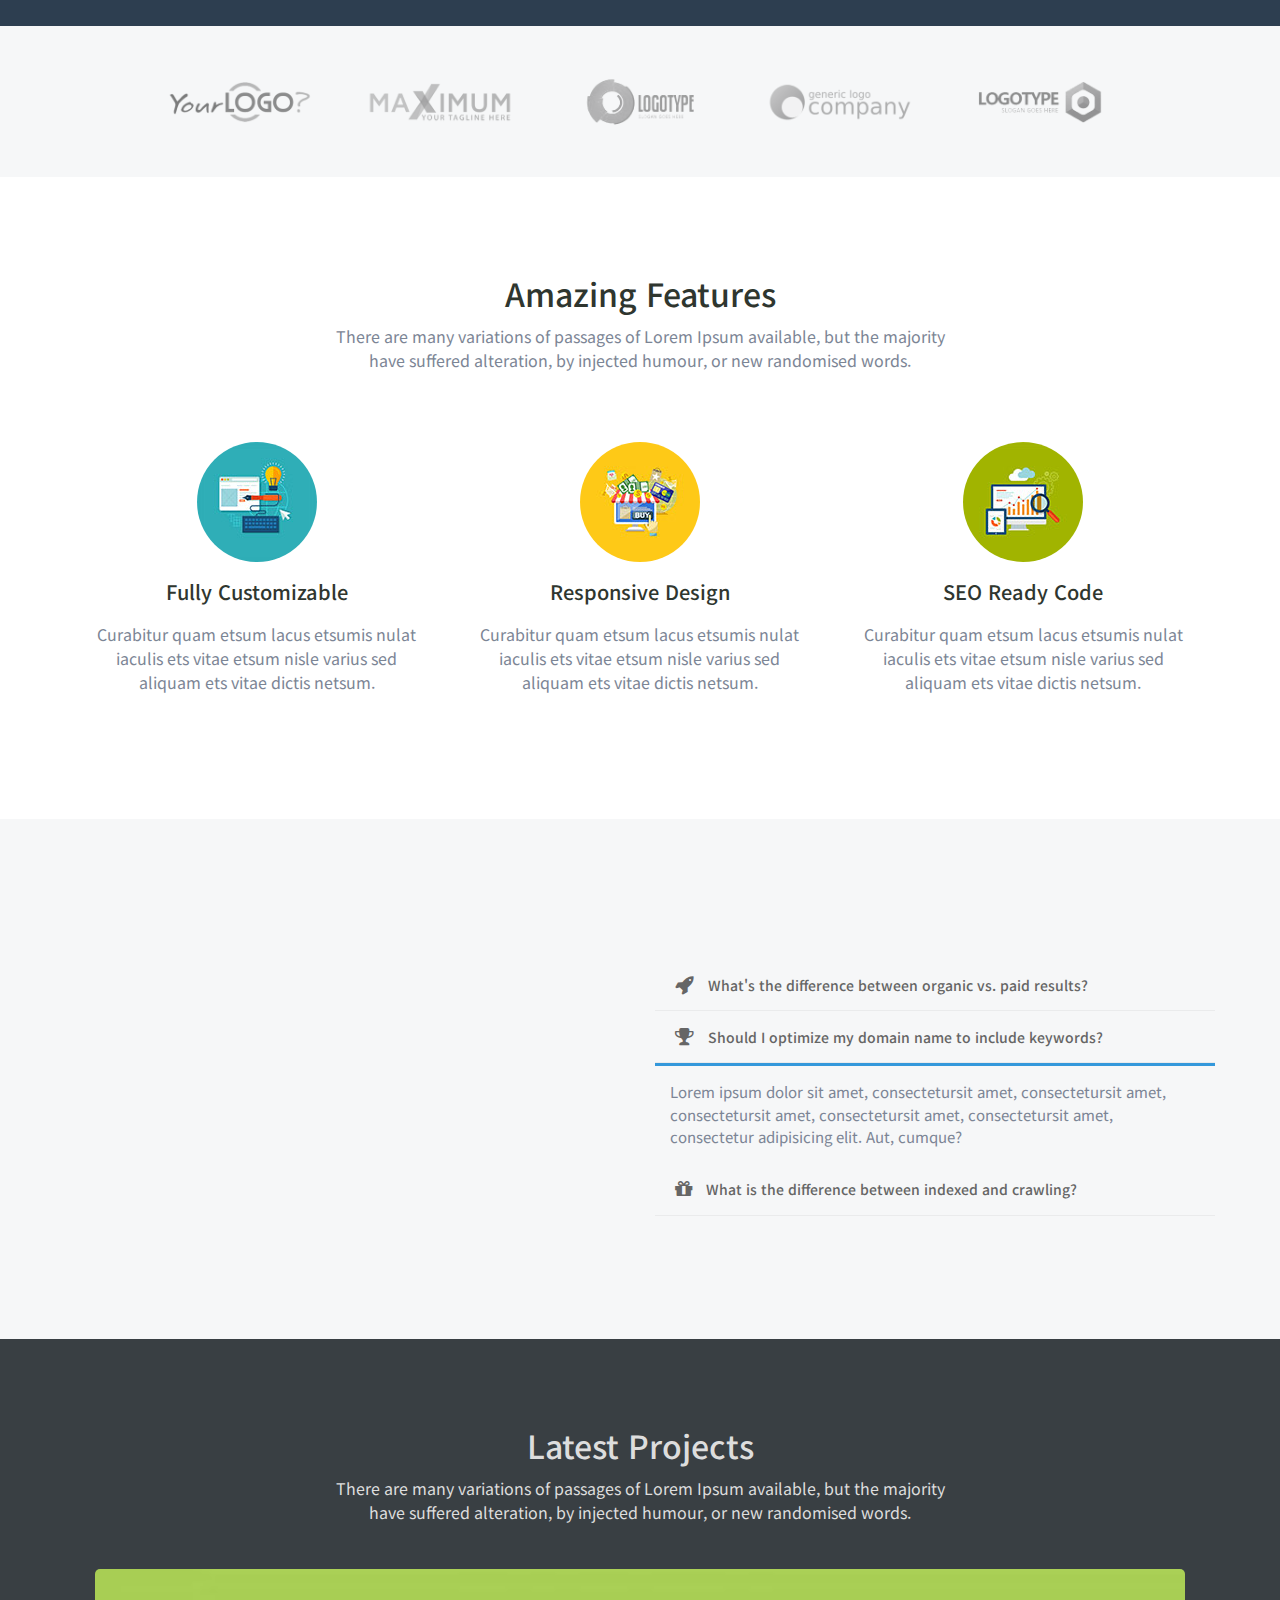
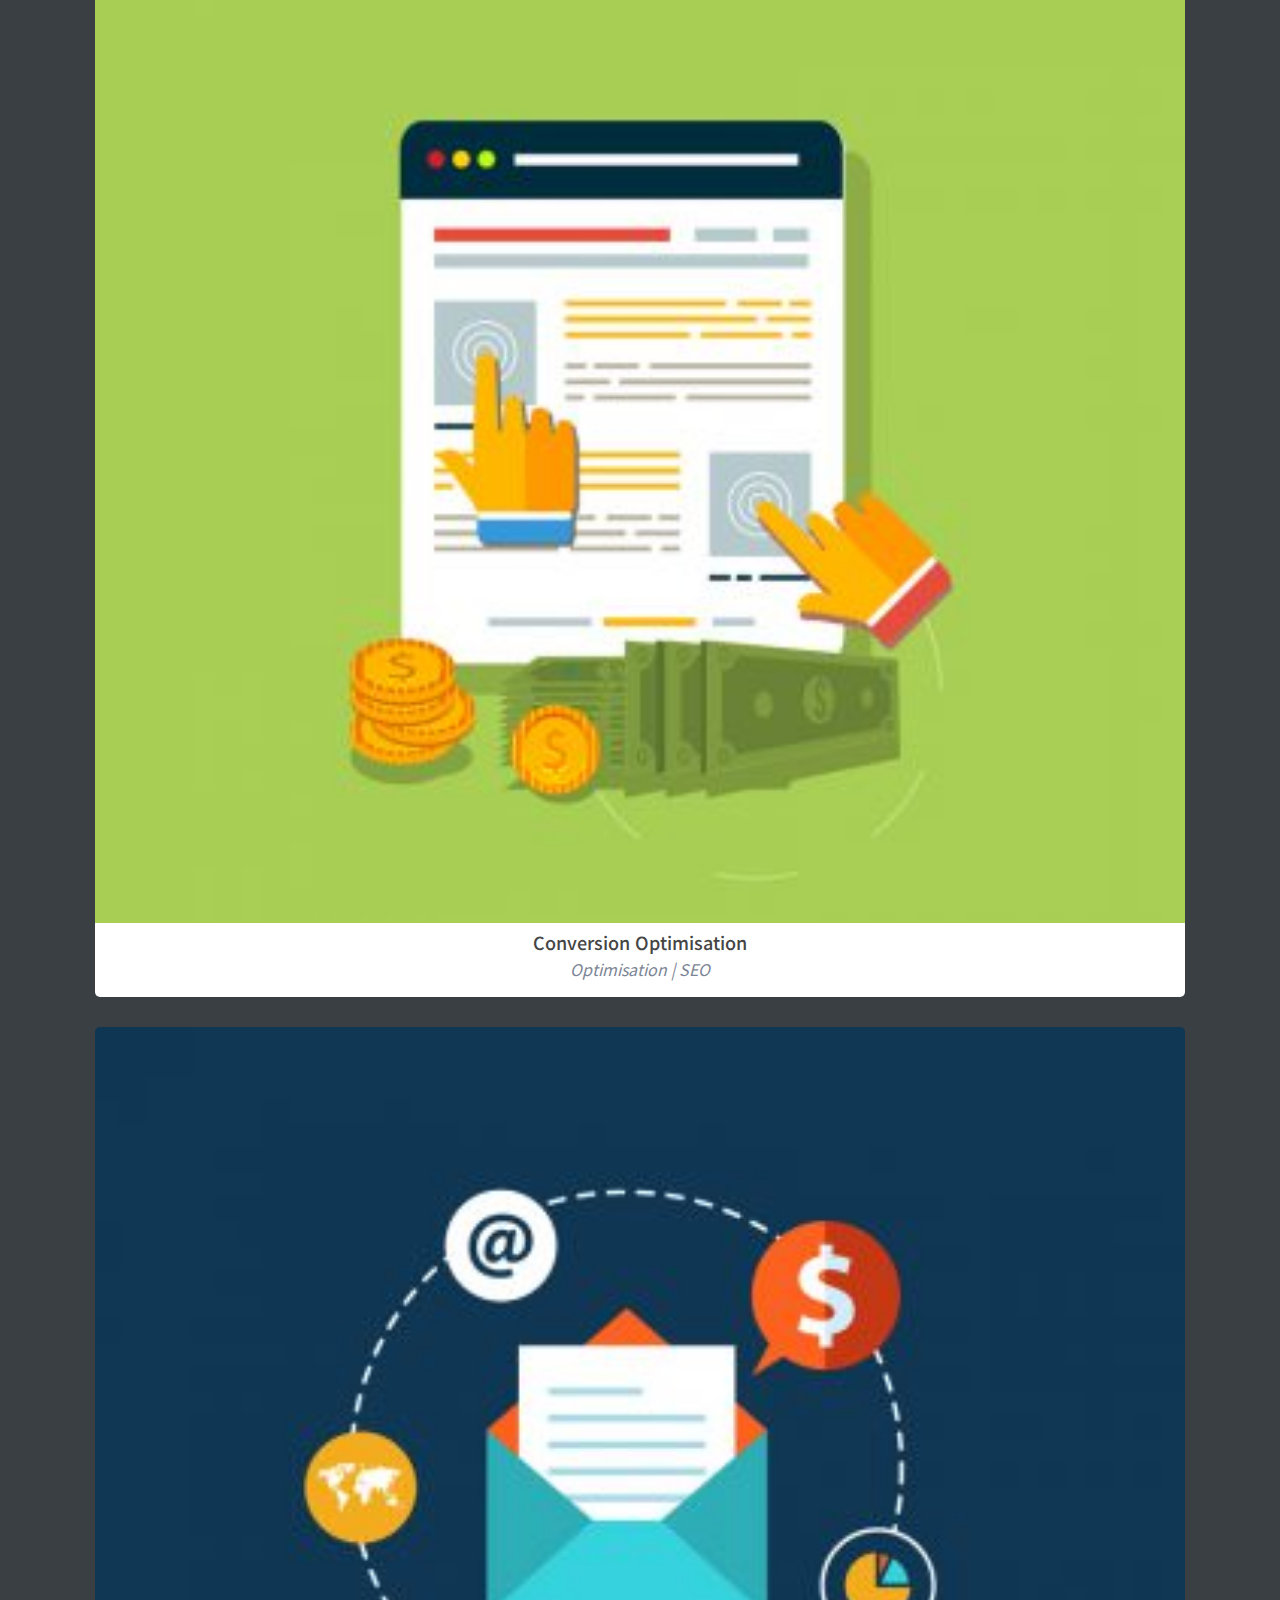
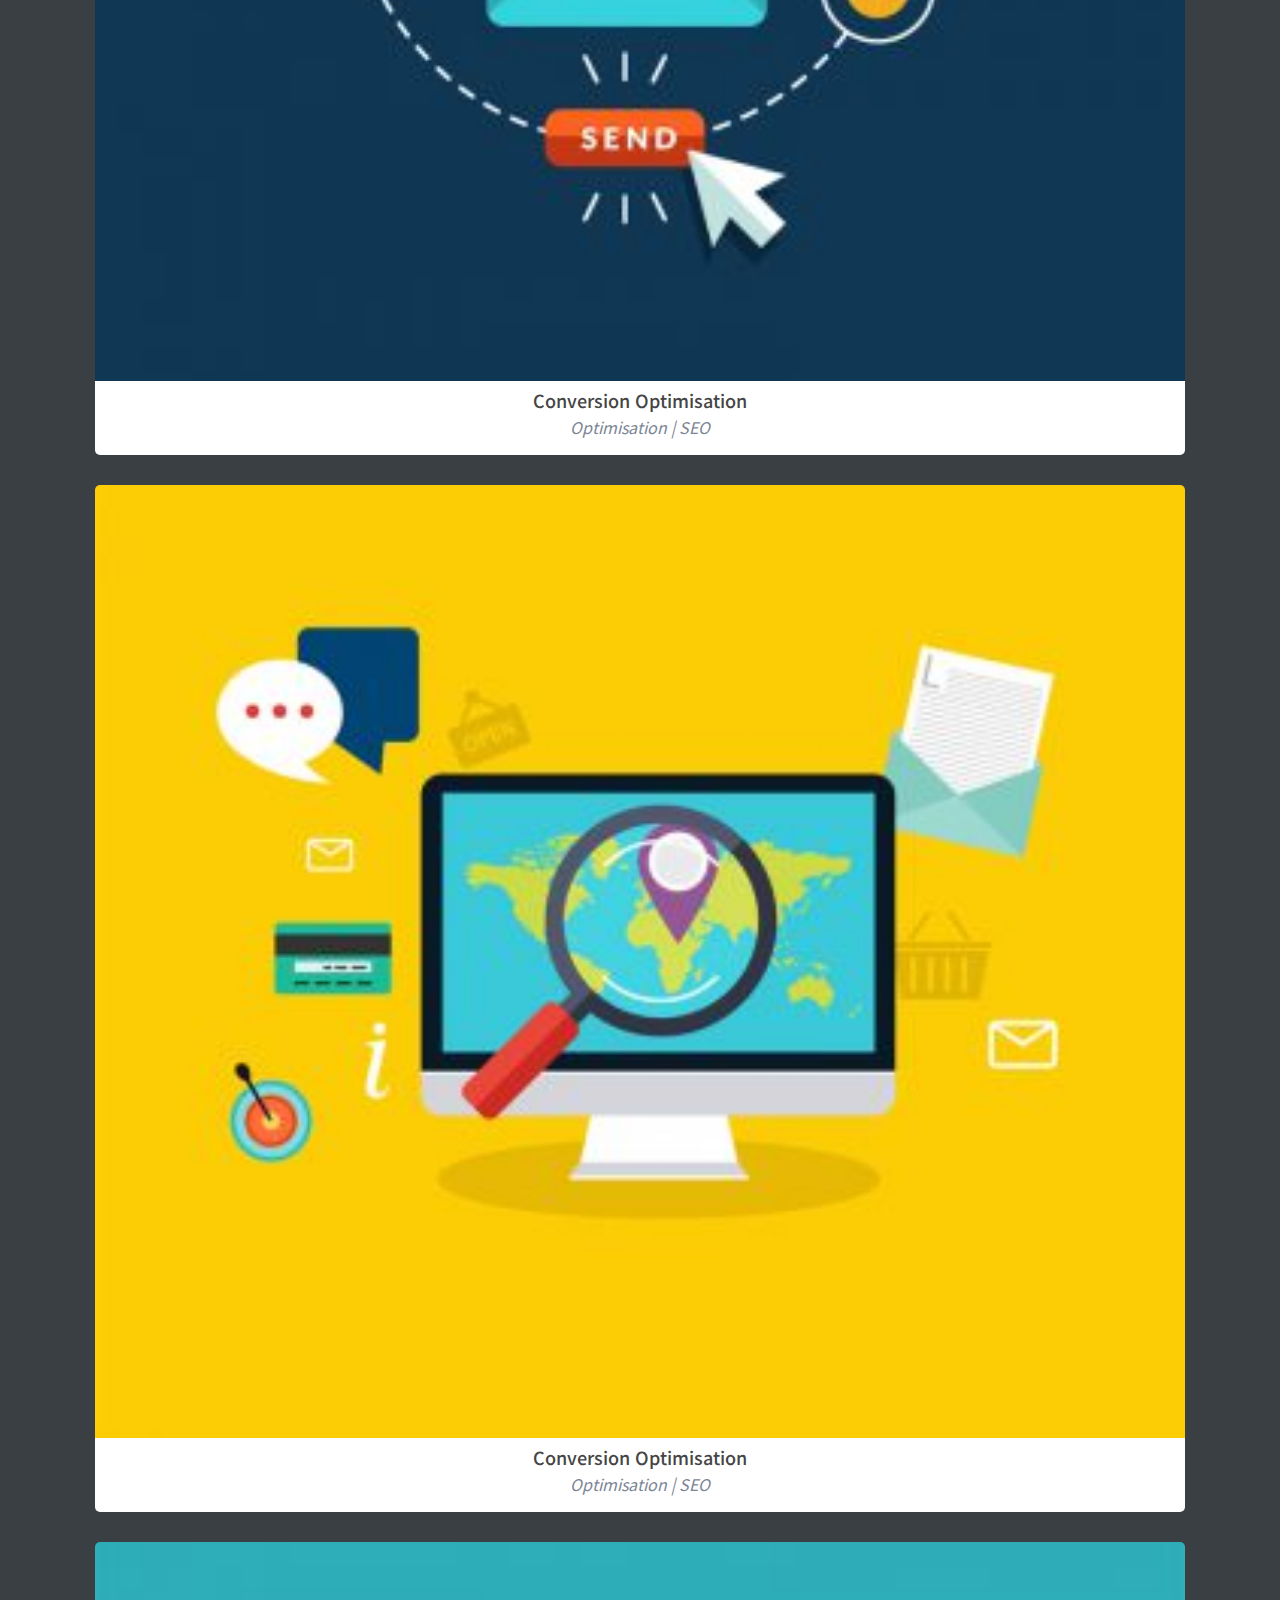
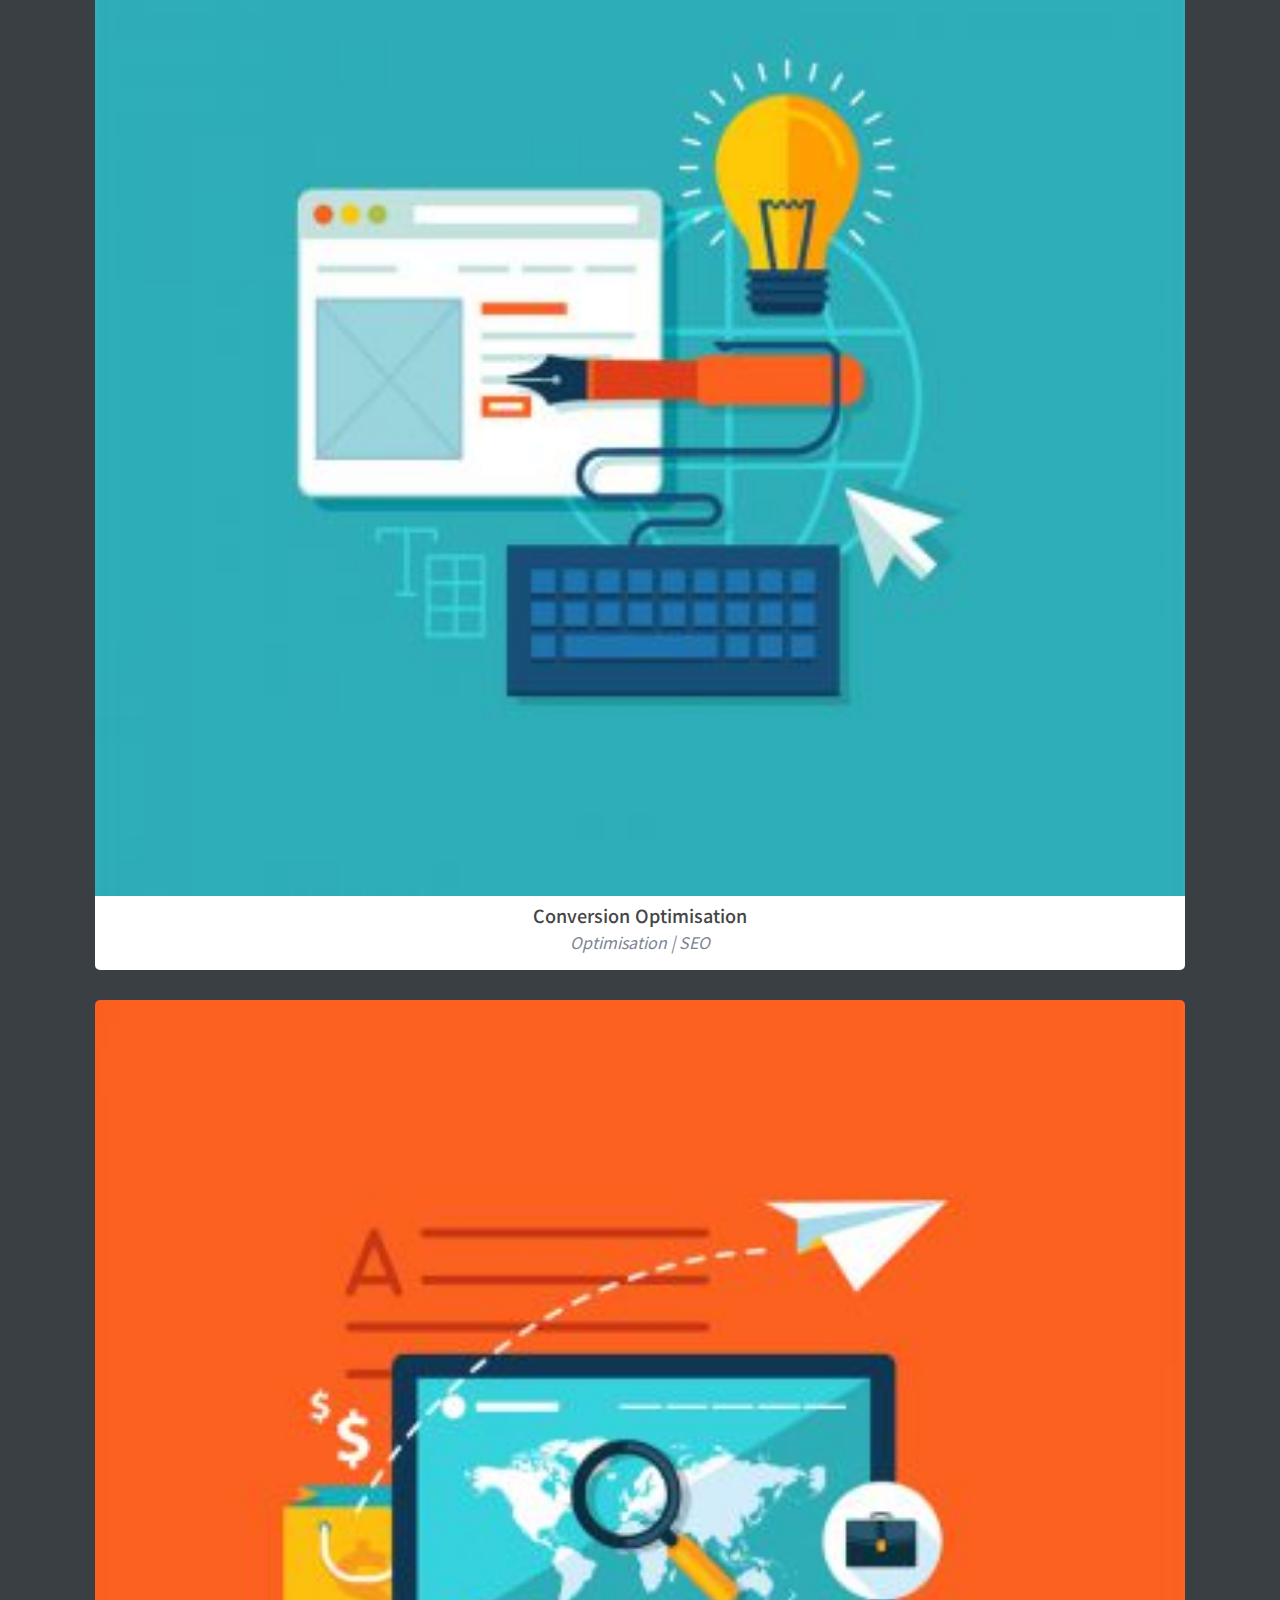
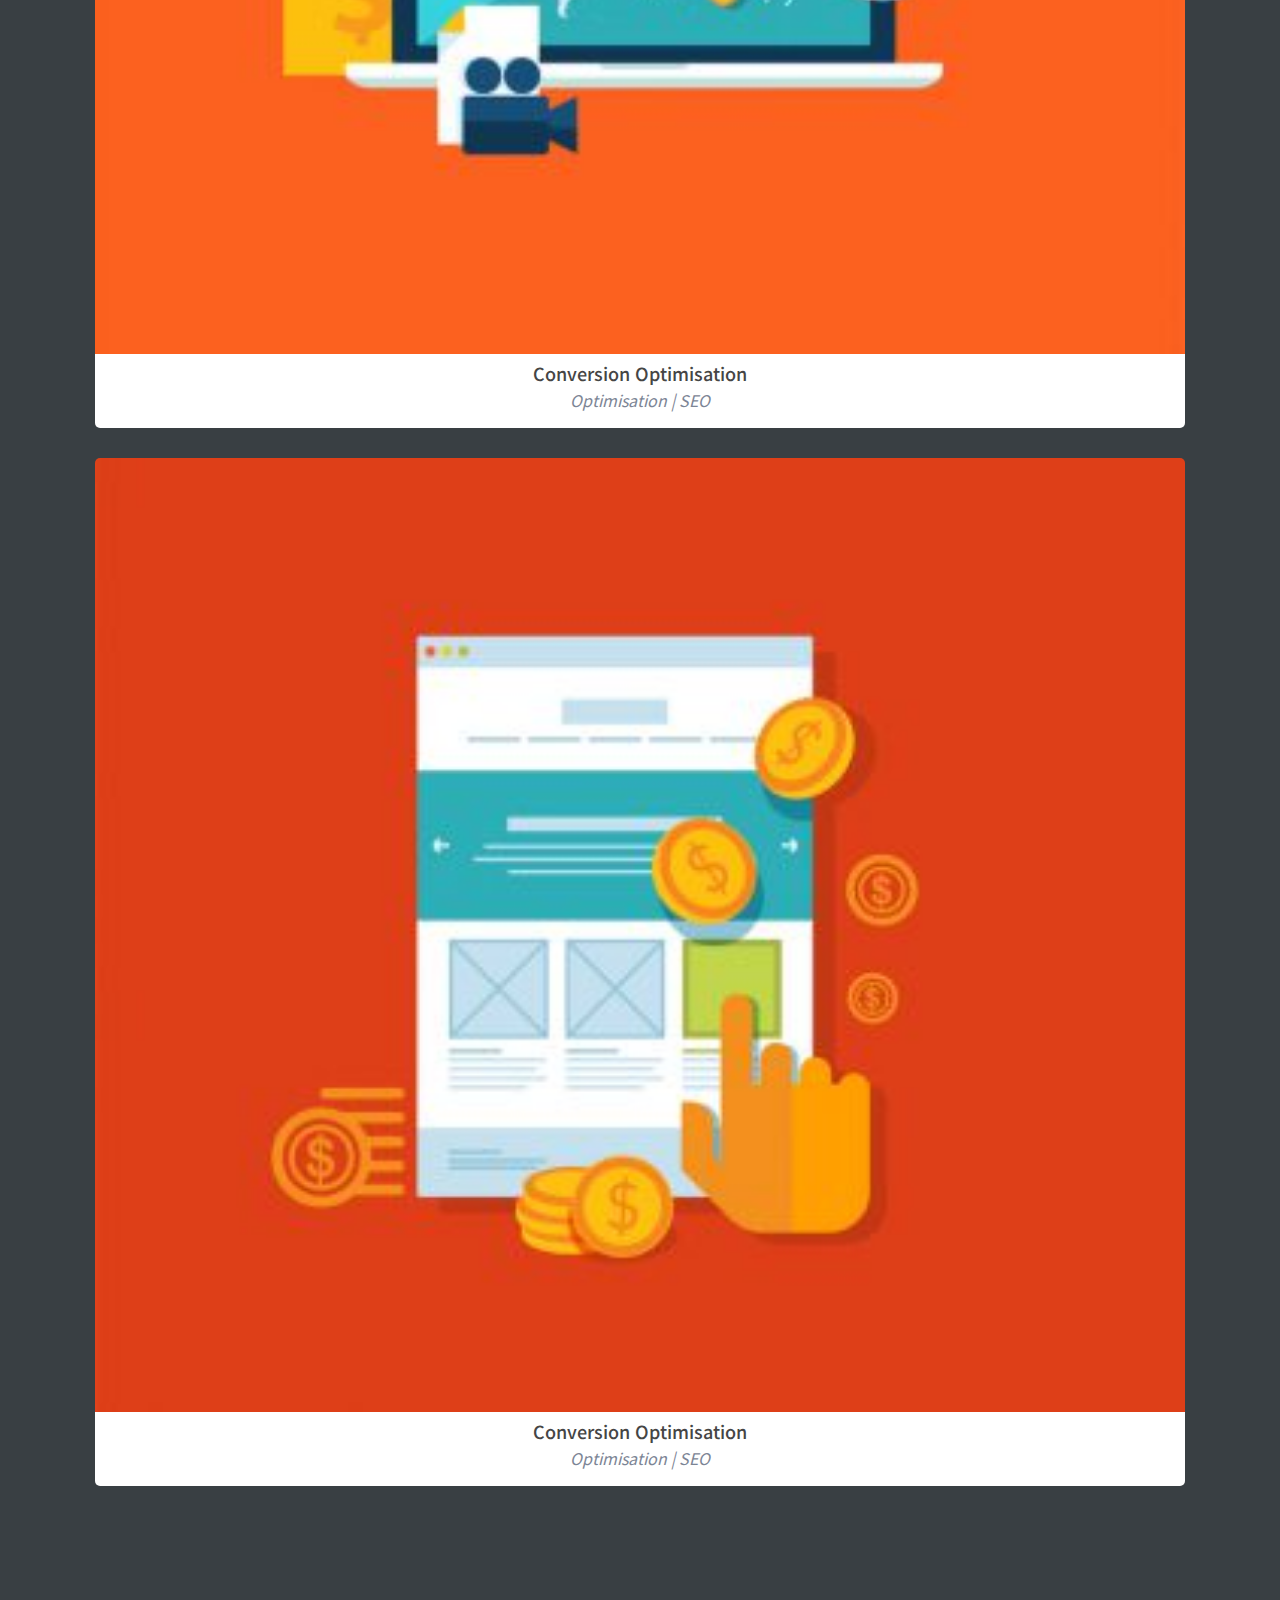
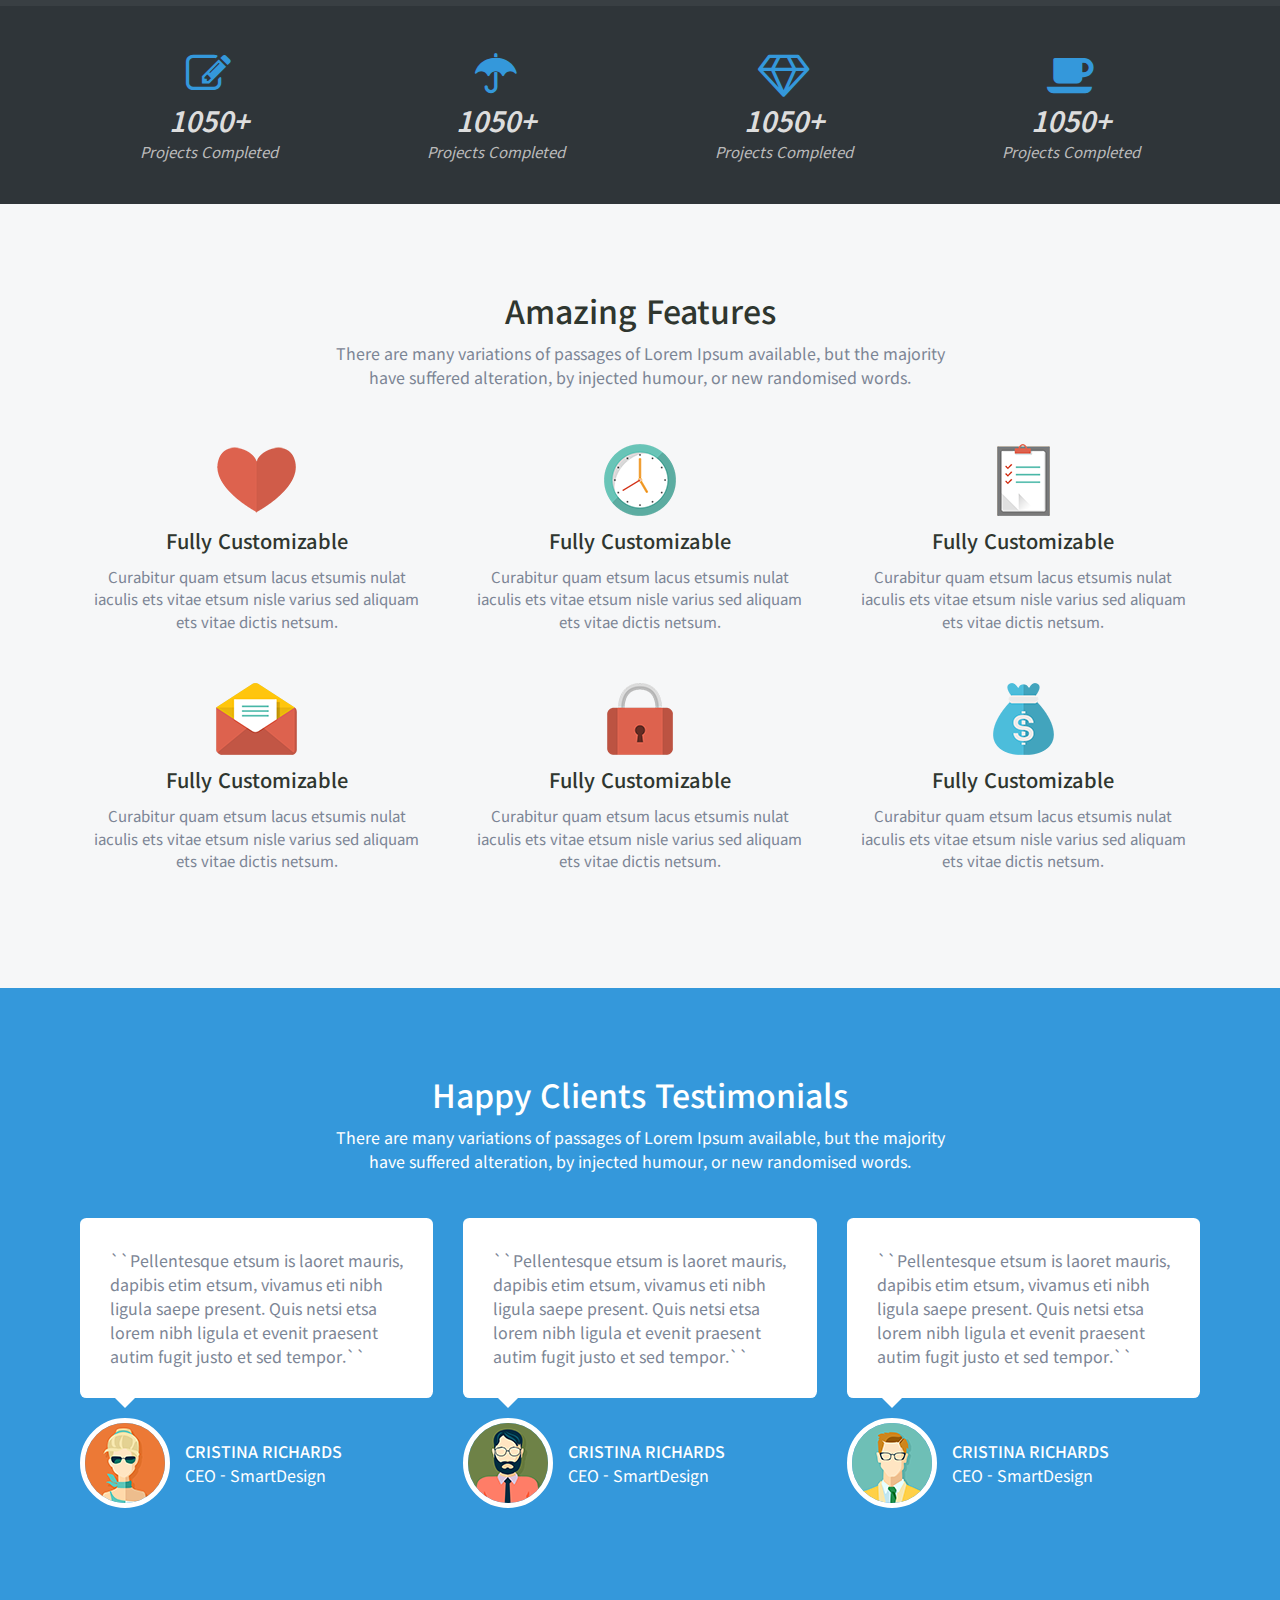
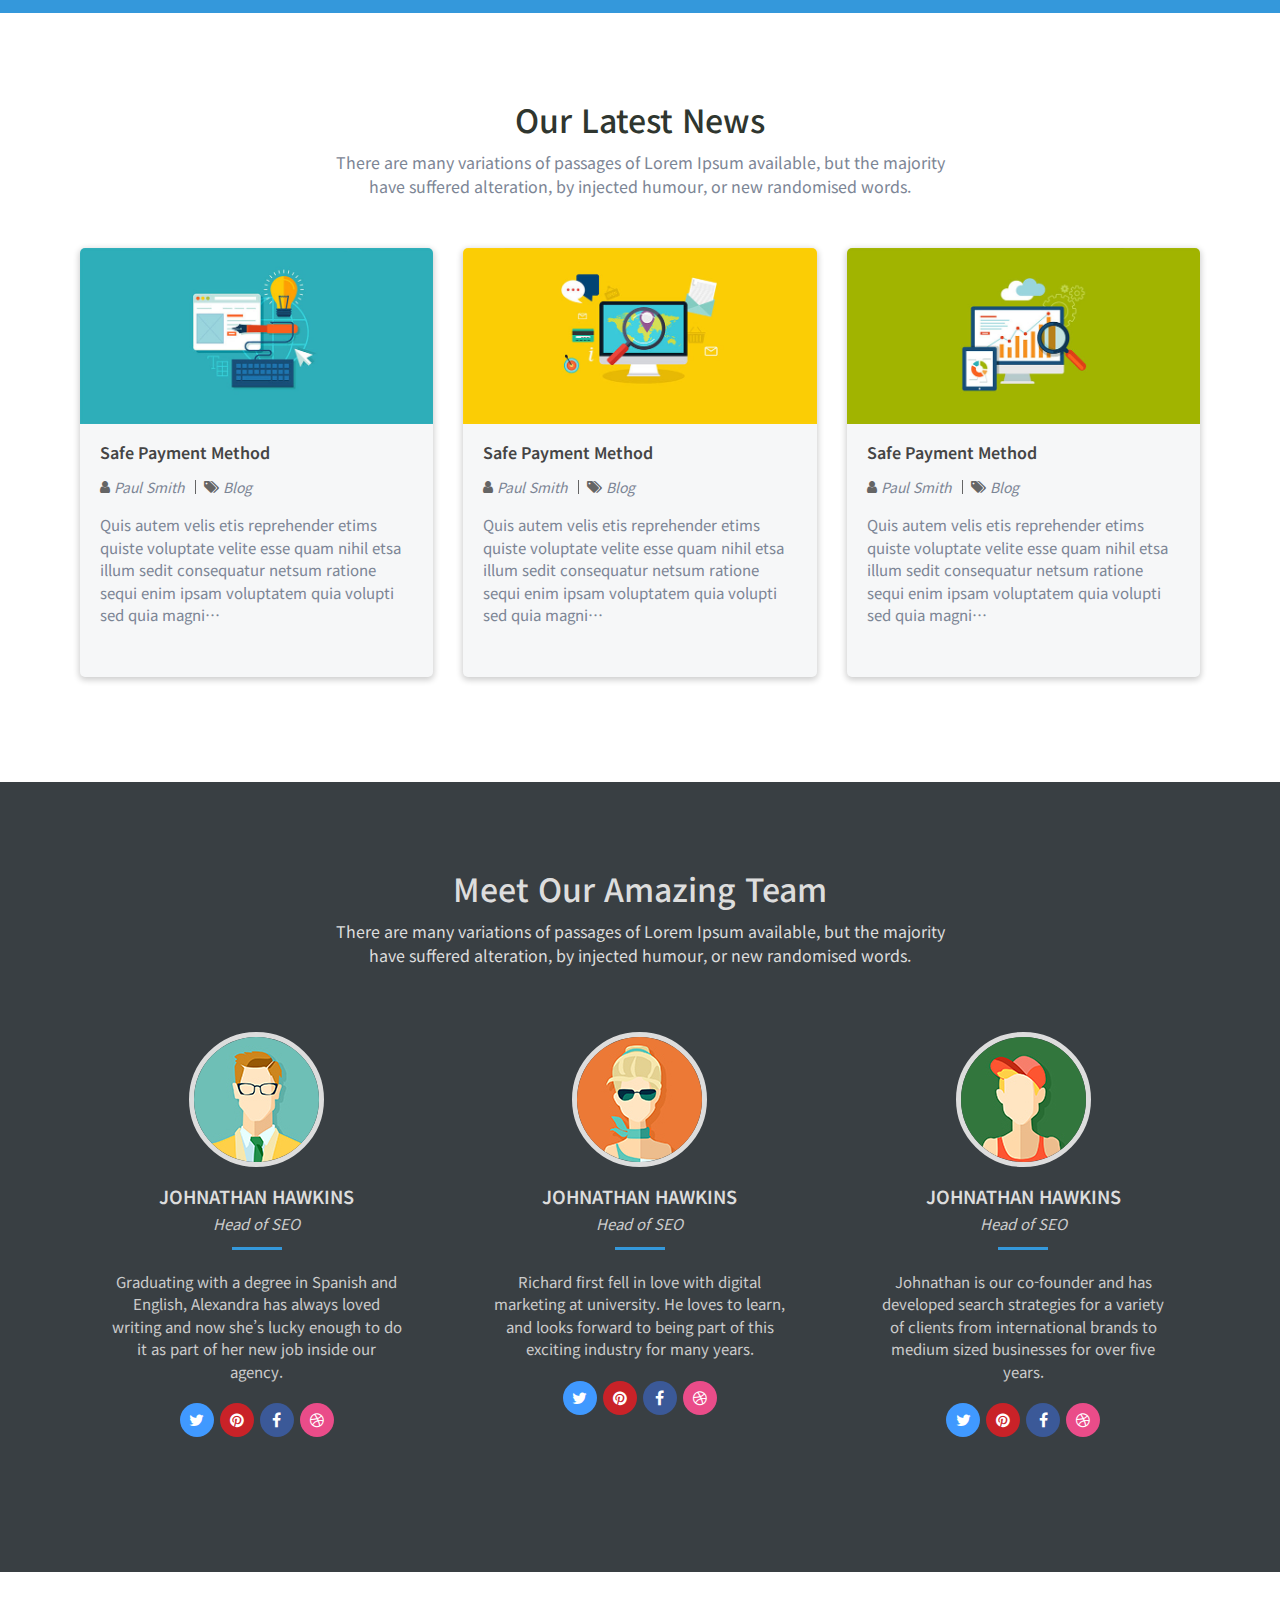
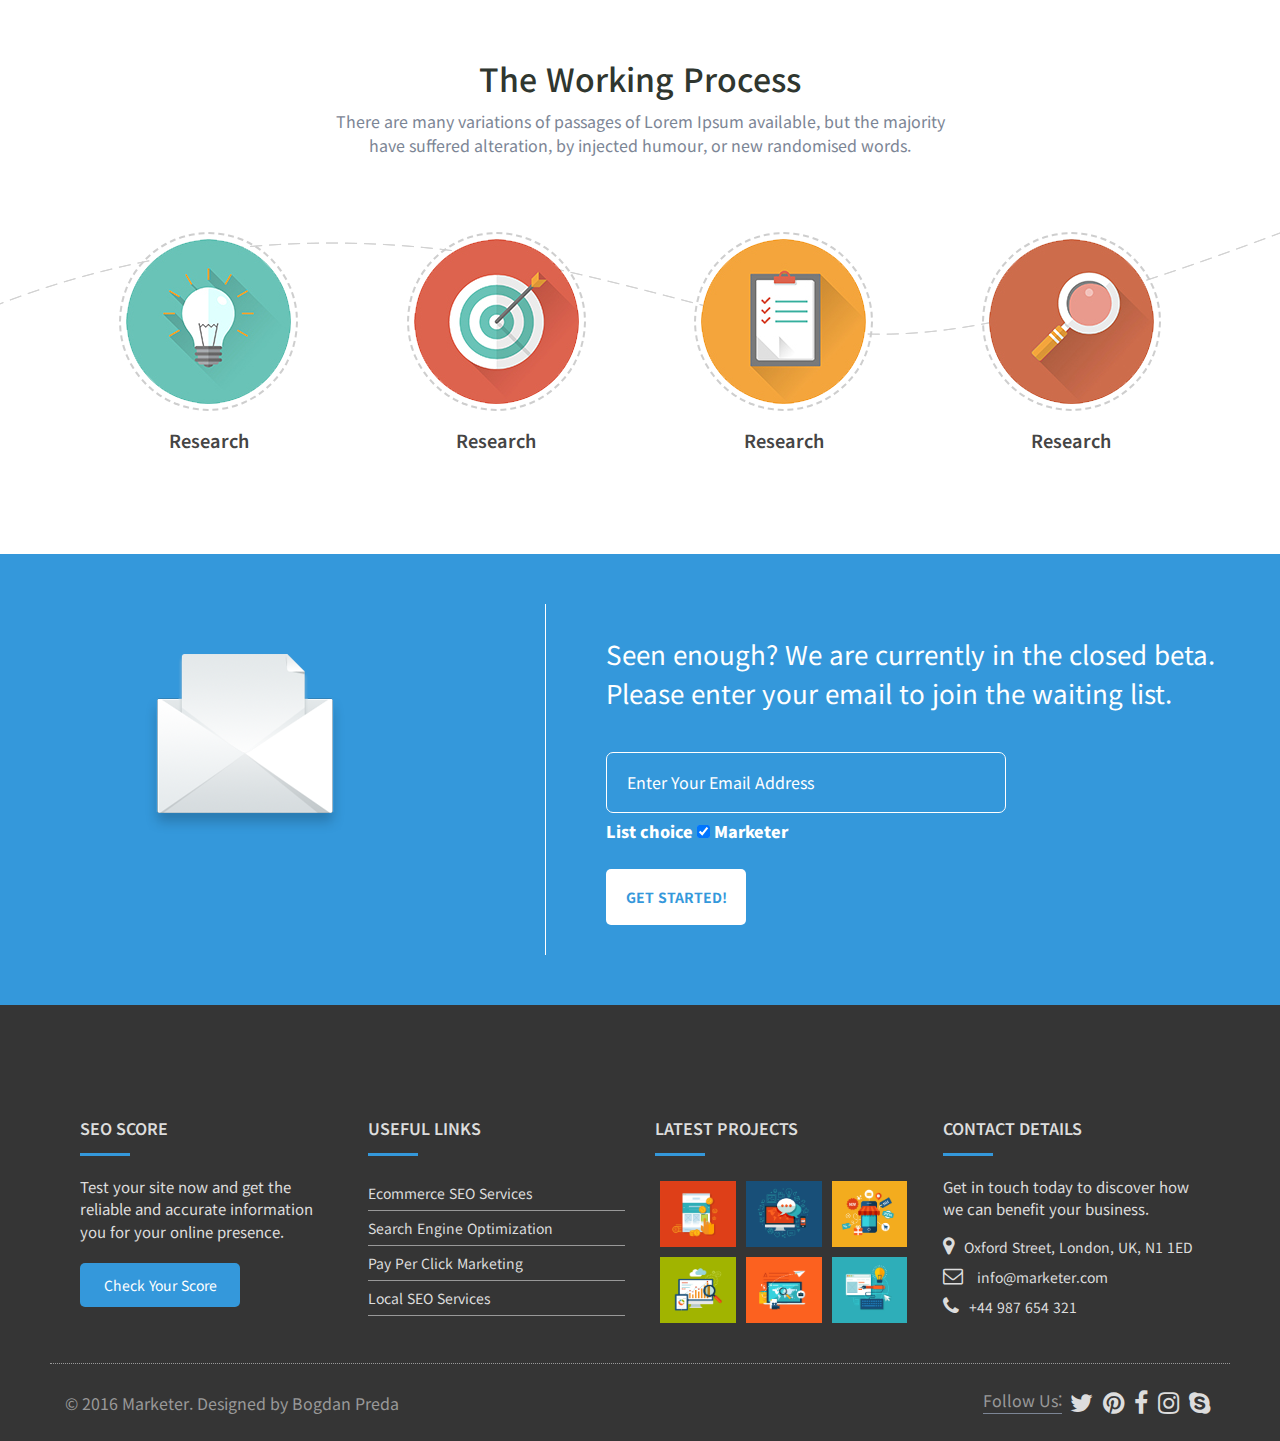
==== commit d5164f16: ".." ====
--- a/index.html
+++ b/index.html
@@ -137,689 +137,695 @@
         </div>
     </header>
 
-    <section class="section visual">
-        <div class="item background1">
-            <div class="container">
-                <div class="description">
-                    <h1>Social Media Promotion</h1>
-                    <p>
-                        Lorem ipsum dolor sit amet, consectetur adipisicing elit. Animi aspernatur atque beatae
-                        error esse ex fugiat libero quisquam tempora. At eos facere harum, impedit in iure
-                        praesentium sit veniam voluptas!
+    <main>
+        <section class="section visual">
+            <div class="visual-slide">
+                <div class="item background1">
+                    <div class="container">
+                        <div class="description">
+                            <h1>Social Media Promotion</h1>
+                            <p>
+                                Lorem ipsum dolor sit amet, consectetur adipisicing elit. Animi aspernatur atque beatae
+                                error esse ex fugiat libero quisquam tempora. At eos facere harum, impedit in iure
+                                praesentium sit veniam voluptas!
+                            </p>
+                            <div class="btn">READ MORE</div>
+                        </div>
+                        <img src="images/rs1.png" alt="">
+                    </div>
+                </div>
+                <div class="item background2">
+                    <div class="container">
+                        <div class="description">
+                            <h1>Social Media Promotion</h1>
+                            <p>
+                                Lorem ipsum dolor sit amet, consectetur adipisicing elit. Animi aspernatur atque beatae
+                                error esse ex fugiat libero quisquam tempora. At eos facere harum, impedit in iure
+                                praesentium sit veniam voluptas!
+                            </p>
+                            <div class="btn">READ MORE</div>
+                        </div>
+                        <img src="images/rs2.png" alt="">
+                    </div>
+                </div>
+                <div class="item background3">
+                    <div class="container">
+                        <div class="description">
+                            <h1>Social Media Promotion</h1>
+                            <p>
+                                Lorem ipsum dolor sit amet, consectetur adipisicing elit. Animi aspernatur atque beatae
+                                error esse ex fugiat libero quisquam tempora. At eos facere harum, impedit in iure
+                                praesentium sit veniam voluptas!
+                            </p>
+                            <div class="btn">READ MORE</div>
+                        </div>
+                        <img src="images/rs5.png" alt="">
+                    </div>
+                </div>
+            </div>
+        </section>
+
+        <section class="section sponsors">
+            <div class="container">
+                <div class="logo">
+                    <a href="#!"><img src="images/client-1.png" alt=""></a>
+                    <a href="#!"><img src="images/client-2.png" alt=""></a>
+                    <a href="#!"><img src="images/client-3.png" alt=""></a>
+                    <a href="#!"><img src="images/client-4.png" alt=""></a>
+                    <a href="#!"><img src="images/client-5.png" alt=""></a>
+                </div>
+            </div>
+        </section>
+
+        <section class="section features">
+            <div class="container">
+                <div class="title">
+                    <h2>Amazing Features</h2>
+                    <p class="normal">
+                        There are many variations of passages of Lorem Ipsum available, but the majority<br>
+                        have suffered alteration, by injected humour, or new randomised words.
                     </p>
-                    <div class="btn">READ MORE</div>
-                </div>
-                <img src="images/rs1.png" alt="">
-            </div>
-        </div>
-        <div class="item background2">
-            <div class="container">
-                <div class="description">
-                    <h1>Social Media Promotion</h1>
-                    <p>
-                        Lorem ipsum dolor sit amet, consectetur adipisicing elit. Animi aspernatur atque beatae
-                        error esse ex fugiat libero quisquam tempora. At eos facere harum, impedit in iure
-                        praesentium sit veniam voluptas!
+                </div>
+                <ul>
+                    <li>
+                        <div class="item">
+                            <img src="images/services1.jpg" alt="">
+                            <h3>Fully Customizable</h3>
+                            <p class="normal">
+                                Curabitur quam etsum lacus etsumis nulat iaculis ets vitae etsum nisle varius sed aliquam ets vitae dictis netsum.
+                            </p>
+                        </div>
+                    </li>
+                    <li>
+                        <div class="item">
+                            <img src="images/services2.jpg" alt="">
+                            <h3>Responsive Design</h3>
+                            <p class="normal">
+                                Curabitur quam etsum lacus etsumis nulat iaculis ets vitae etsum nisle varius sed aliquam ets vitae dictis netsum.
+                            </p>
+                        </div>
+                    </li>
+                    <li>
+                        <div class="item">
+                            <img src="images/services3.jpg" alt="">
+                            <h3>SEO Ready Code</h3>
+                            <p class="normal">
+                                Curabitur quam etsum lacus etsumis nulat iaculis ets vitae etsum nisle varius sed aliquam ets vitae dictis netsum.
+                            </p>
+                        </div>
+                    </li>
+                </ul>
+            </div>
+        </section>
+
+        <section class="section video">
+            <div class="container">
+                <iframe src="https://player.vimeo.com/video/84573063?title=0&byline=0&portrait=0"></iframe>
+                <div class="panel">
+                    <div class="item">
+                        <div class="que">
+                            <i class="fa fa-rocket"></i>
+                            What's the difference between organic vs. paid results?
+                        </div>
+                        <div class="answer">
+                            <p class="normal">
+                                Lorem ipsum dolor sit amet, consectetursit amet, consectetursit amet, consectetursit amet,
+                                consectetursit amet, consectetursit amet, consectetur adipisicing elit. Aut, cumque?
+                            </p>
+                        </div>
+                    </div>
+                    <div class="item">
+                        <div class="que">
+                            <i class="fa fa-trophy"></i>
+                            Should I optimize my domain name to include keywords?
+                        </div>
+                        <div class="answer">
+                            <p class="normal">
+                                Lorem ipsum dolor sit amet, consectetursit amet, consectetursit amet, consectetursit amet,
+                                consectetursit amet, consectetursit amet, consectetur adipisicing elit. Aut, cumque?
+                            </p>
+                        </div>
+                    </div>
+                    <div class="item">
+                        <div class="que">
+                            <i class="fa fa-gift"></i>
+                            What is the difference between indexed and crawling?
+                        </div>
+                        <div class="answer">
+                            <p class="normal">
+                                Lorem ipsum dolor sit amet, consectetursit amet, consectetursit amet, consectetursit amet,
+                                consectetursit amet, consectetursit amet, consectetur adipisicing elit. Aut, cumque?
+                            </p>
+                        </div>
+                    </div>
+                </div>
+            </div>
+        </section>
+
+        <section class="section project">
+            <div class="container">
+                <div class="title">
+                    <h2>Latest Projects</h2>
+                    <p class="normal">
+                        There are many variations of passages of Lorem Ipsum available, but the majority<br>
+                        have suffered alteration, by injected humour, or new randomised words.
                     </p>
-                    <div class="btn">READ MORE</div>
-                </div>
-                <img src="images/rs2.png" alt="">
-            </div>
-        </div>
-        <div class="item background3">
-            <div class="container">
-                <div class="description">
-                    <h1>Social Media Promotion</h1>
-                    <p>
-                        Lorem ipsum dolor sit amet, consectetur adipisicing elit. Animi aspernatur atque beatae
-                        error esse ex fugiat libero quisquam tempora. At eos facere harum, impedit in iure
-                        praesentium sit veniam voluptas!
-                    </p>
-                    <div class="btn">READ MORE</div>
-                </div>
-                <img src="images/rs5.png" alt="">
-            </div>
-        </div>
-    </section>
-
-    <section class="section sponsors">
-        <div class="container">
-            <div class="logo">
-                <a href="#!"><img src="images/client-1.png" alt=""></a>
-                <a href="#!"><img src="images/client-2.png" alt=""></a>
-                <a href="#!"><img src="images/client-3.png" alt=""></a>
-                <a href="#!"><img src="images/client-4.png" alt=""></a>
-                <a href="#!"><img src="images/client-5.png" alt=""></a>
-            </div>
-        </div>
-    </section>
-
-    <section class="section features">
-        <div class="container">
-            <div class="title">
-                <h2>Amazing Features</h2>
-                <p class="normal">
-                    There are many variations of passages of Lorem Ipsum available, but the majority<br>
-                    have suffered alteration, by injected humour, or new randomised words.
-                </p>
-            </div>
-            <ul>
-                <li>
+                </div>
+                <div class="slider">
                     <div class="item">
-                        <img src="images/services1.jpg" alt="">
-                        <h3>Fully Customizable</h3>
-                        <p class="normal">
-                            Curabitur quam etsum lacus etsumis nulat iaculis ets vitae etsum nisle varius sed aliquam ets vitae dictis netsum.
-                        </p>
-                    </div>
-                </li>
-                <li>
-                    <div class="item">
-                        <img src="images/services2.jpg" alt="">
-                        <h3>Responsive Design</h3>
-                        <p class="normal">
-                            Curabitur quam etsum lacus etsumis nulat iaculis ets vitae etsum nisle varius sed aliquam ets vitae dictis netsum.
-                        </p>
-                    </div>
-                </li>
-                <li>
-                    <div class="item">
-                        <img src="images/services3.jpg" alt="">
-                        <h3>SEO Ready Code</h3>
-                        <p class="normal">
-                            Curabitur quam etsum lacus etsumis nulat iaculis ets vitae etsum nisle varius sed aliquam ets vitae dictis netsum.
-                        </p>
-                    </div>
-                </li>
-            </ul>
-        </div>
-    </section>
-
-    <section class="section video">
-        <div class="container">
-            <iframe src="https://player.vimeo.com/video/84573063?title=0&byline=0&portrait=0"></iframe>
-            <div class="panel">
-                <div class="item">
-                    <div class="que">
-                        <i class="fa fa-rocket"></i>
-                        What's the difference between organic vs. paid results?
-                    </div>
-                    <div class="answer">
-                        <p class="normal">
-                            Lorem ipsum dolor sit amet, consectetursit amet, consectetursit amet, consectetursit amet,
-                            consectetursit amet, consectetursit amet, consectetur adipisicing elit. Aut, cumque?
-                        </p>
-                    </div>
-                </div>
-                <div class="item">
-                    <div class="que">
-                        <i class="fa fa-trophy"></i>
-                        Should I optimize my domain name to include keywords?
-                    </div>
-                    <div class="answer">
-                        <p class="normal">
-                            Lorem ipsum dolor sit amet, consectetursit amet, consectetursit amet, consectetursit amet,
-                            consectetursit amet, consectetursit amet, consectetur adipisicing elit. Aut, cumque?
-                        </p>
-                    </div>
-                </div>
-                <div class="item">
-                    <div class="que">
-                        <i class="fa fa-gift"></i>
-                        What is the difference between indexed and crawling?
-                    </div>
-                    <div class="answer">
-                        <p class="normal">
-                            Lorem ipsum dolor sit amet, consectetursit amet, consectetursit amet, consectetursit amet,
-                            consectetursit amet, consectetursit amet, consectetur adipisicing elit. Aut, cumque?
-                        </p>
-                    </div>
-                </div>
-            </div>
-        </div>
-    </section>
-
-    <section class="section project">
-        <div class="container">
-            <div class="title">
-                <h2>Latest Projects</h2>
-                <p class="normal">
-                    There are many variations of passages of Lorem Ipsum available, but the majority<br>
-                    have suffered alteration, by injected humour, or new randomised words.
-                </p>
-            </div>
-            <div class="slider">
-                <div class="item">
-                    <div class="thumb">
-                        <img src="images/portfolio9-360x315.jpg" alt="">
-                        <div class="screen">
-                            <i class="fa fa-link"></i>
-                        </div>
-                    </div>
-                    <div class="description">
-                        <a href="#!">
-                            <h3>Conversion Optimisation</h3>
-                        </a>
-                        <p>Optimisation | SEO</p>
-                    </div>
-                </div>
-                <div class="item">
-                    <div class="thumb">
-                        <img src="images/portfolio8-360x315.jpg" alt="">
-                        <div class="screen">
-                            <i class="fa fa-link"></i>
-                        </div>
-                    </div>
-                    <div class="description">
-                        <a href="#!">
-                            <h3>Conversion Optimisation</h3>
-                        </a>
-                        <p>Optimisation | SEO</p>
-                    </div>
-                </div>
-                <div class="item">
-                    <div class="thumb">
-                        <img src="images/portfolio7-360x315.jpg" alt="">
-                        <div class="screen">
-                            <i class="fa fa-link"></i>
-                        </div>
-                    </div>
-                    <div class="description">
-                        <a href="#!">
-                            <h3>Conversion Optimisation</h3>
-                        </a>
-                        <p>Optimisation | SEO</p>
-                    </div>
-                </div>
-                <div class="item">
-                    <div class="thumb">
-                        <img src="images/portfolio6-1-360x315.jpg" alt="">
-                        <div class="screen">
-                            <i class="fa fa-link"></i>
-                        </div>
-                    </div>
-                    <div class="description">
-                        <a href="#!">
-                            <h3>Conversion Optimisation</h3>
-                        </a>
-                        <p>Optimisation | SEO</p>
-                    </div>
-                </div>
-                <div class="item">
-                    <div class="thumb">
-                        <img src="images/portfolio5-1-360x315.jpg" alt="">
-                        <div class="screen">
-                            <i class="fa fa-link"></i>
-                        </div>
-                    </div>
-                    <div class="description">
-                        <a href="#!">
-                            <h3>Conversion Optimisation</h3>
-                        </a>
-                        <p>Optimisation | SEO</p>
-                    </div>
-                </div>
-                <div class="item">
-                    <div class="thumb">
-                        <img src="images/portfolio1-1-360x315.jpg" alt="">
-                        <div class="screen">
-                            <i class="fa fa-link"></i>
-                        </div>
-                    </div>
-                    <div class="description">
-                        <a href="#!">
-                            <h3>Conversion Optimisation</h3>
-                        </a>
-                        <p>Optimisation | SEO</p>
-                    </div>
-                </div>
-            </div>
-        </div>
-    </section>
-
-    <section class="section facts">
-        <div class="container">
-            <ul>
-                <li>
-                    <div class="item">
-                        <i class="fa fa-pencil-square-o"></i>
-                        <p class="bold">1050+</p>
-                        <p>Projects Completed</p>
-                    </div>
-                </li>
-                <li>
-                    <div class="item">
-                        <i class="fa fa-umbrella"></i>
-                        <p class="bold">1050+</p>
-                        <p>Projects Completed</p>
-                    </div>
-                </li>
-                <li>
-                    <div class="item">
-                        <i class="fa fa-diamond"></i>
-                        <p class="bold">1050+</p>
-                        <p>Projects Completed</p>
-                    </div>
-                </li>
-                <li>
-                    <div class="item">
-                        <i class="fa fa-coffee"></i>
-                        <p class="bold">1050+</p>
-                        <p>Projects Completed</p>
-                    </div>
-                </li>
-            </ul>
-        </div>
-    </section>
-
-    <section class="section amazing-features">
-        <div class="container">
-            <div class="title">
-                <h2>Amazing Features</h2>
-                <p class="normal">There are many variations of passages of Lorem Ipsum available, but the majority<br>
-                    have suffered alteration, by injected humour, or new randomised words.</p>
-            </div>
-            <ul>
-                <li>
-                    <div class="item">
-                        <img src="images/icon1.png" alt="">
-                        <h3>Fully Customizable</h3>
-                        <p>
-                            Curabitur quam etsum lacus etsumis nulat iaculis ets vitae etsum nisle varius sed aliquam ets
-                            vitae dictis netsum.
-                        </p>
-                    </div>
-                </li>
-                <li>
-                    <div class="item">
-                        <img src="images/icon2.png" alt="">
-                        <h3>Fully Customizable</h3>
-                        <p>
-                            Curabitur quam etsum lacus etsumis nulat iaculis ets vitae etsum nisle varius sed aliquam ets
-                            vitae dictis netsum.
-                        </p>
-                    </div>
-                </li>
-                <li>
-                    <div class="item">
-                        <img src="images/icon3.png" alt="">
-                        <h3>Fully Customizable</h3>
-                        <p>
-                            Curabitur quam etsum lacus etsumis nulat iaculis ets vitae etsum nisle varius sed aliquam ets
-                            vitae dictis netsum.
-                        </p>
-                    </div>
-                </li>
-                <li>
-                    <div class="item">
-                        <img src="images/icon4.png" alt="">
-                        <h3>Fully Customizable</h3>
-                        <p>
-                            Curabitur quam etsum lacus etsumis nulat iaculis ets vitae etsum nisle varius sed aliquam ets
-                            vitae dictis netsum.
-                        </p>
-                    </div>
-                </li>
-                <li>
-                    <div class="item">
-                        <img src="images/icon5.png" alt="">
-                        <h3>Fully Customizable</h3>
-                        <p>
-                            Curabitur quam etsum lacus etsumis nulat iaculis ets vitae etsum nisle varius sed aliquam ets
-                            vitae dictis netsum.
-                        </p>
-                    </div>
-                </li>
-                <li>
-                    <div class="item">
-                        <img src="images/icon8.png" alt="">
-                        <h3>Fully Customizable</h3>
-                        <p>
-                            Curabitur quam etsum lacus etsumis nulat iaculis ets vitae etsum nisle varius sed aliquam ets
-                            vitae dictis netsum.
-                        </p>
-                    </div>
-                </li>
-            </ul>
-        </div>
-    </section>
-
-    <section class="section clients">
-        <div class="container">
-            <div class="title">
-                <h2>Happy Clients Testimonials</h2>
-                <p>
-                    There are many variations of passages of Lorem Ipsum available, but the majority<br>
-                    have suffered alteration, by injected humour, or new randomised words.
-                </p>
-            </div>
-            <ul>
-                <li>
-                    <div class="item">
-                        <div class="text-box speech-bubble">
-                            <p class="normal">
-                                ``Pellentesque etsum is laoret mauris, dapibis etim etsum, vivamus eti nibh ligula saepe
-                                present. Quis netsi etsa lorem nibh ligula et evenit praesent autim fugit justo et sed
-                                tempor.``
-                            </p>
-                        </div>
-                        <div class="user">
-                            <img src="images/testimonial_1.png" alt="">
-                            <p>
-                                <em>CRISTINA RICHARDS</em><br>
-                                CEO - SmartDesign
-                            </p>
-                        </div>
-                    </div>
-                </li>
-                <li>
-                    <div class="item">
-                        <div class="text-box speech-bubble">
-                            <p class="normal">
-                                ``Pellentesque etsum is laoret mauris, dapibis etim etsum, vivamus eti nibh ligula saepe
-                                present. Quis netsi etsa lorem nibh ligula et evenit praesent autim fugit justo et sed
-                                tempor.``
-                            </p>
-                        </div>
-                        <div class="user">
-                            <img src="images/testimonial_2.png" alt="">
-                            <p>
-                                <em>CRISTINA RICHARDS</em><br>
-                                CEO - SmartDesign
-                            </p>
-                        </div>
-                    </div>
-                </li>
-                <li>
-                    <div class="item">
-                        <div class="text-box speech-bubble">
-                            <p class="normal">
-                                ``Pellentesque etsum is laoret mauris, dapibis etim etsum, vivamus eti nibh ligula saepe
-                                present. Quis netsi etsa lorem nibh ligula et evenit praesent autim fugit justo et sed
-                                tempor.``
-                            </p>
-                        </div>
-                        <div class="user">
-                            <img src="images/testimonial_3.png" alt="">
-                            <p>
-                                <em>CRISTINA RICHARDS</em><br>
-                                CEO - SmartDesign
-                            </p>
-                        </div>
-                    </div>
-                </li>
-            </ul>
-        </div>
-    </section>
-
-    <section class="section news">
-        <div class="container">
-            <div class="title">
-                <h2>Our Latest News</h2>
-                <p class="normal">
-                    There are many variations of passages of Lorem Ipsum available, but the majority<br>
-                    have suffered alteration, by injected humour, or new randomised words.
-                </p>
-            </div>
-            <ul>
-                <li>
-                    <div class="item">
-                        <a href="#!">
-                            <img src="images/blog1.jpg" alt="">
+                        <div class="thumb">
+                            <img src="images/portfolio9-360x315.jpg" alt="">
                             <div class="screen">
                                 <i class="fa fa-link"></i>
                             </div>
-                        </a>
+                        </div>
                         <div class="description">
                             <a href="#!">
-                                <h3>Safe Payment Method</h3>
+                                <h3>Conversion Optimisation</h3>
                             </a>
-                            <div class="tags">
-                                <i class="fa fa-user"></i>
-                                <a href="#!">Paul Smith</a>
-                                <i class="fa fa-tags"></i>
-                                <a href="#!">Blog</a>
-                            </div>
-                            <p>
-                                Quis autem velis etis reprehender etims quiste voluptate velite esse quam nihil etsa illum
-                                sedit consequatur netsum ratione sequi enim ipsam voluptatem quia volupti sed quia magni…
-                            </p>
-                        </div>
-                    </div>
-                </li>
-                <li>
+                            <p>Optimisation | SEO</p>
+                        </div>
+                    </div>
                     <div class="item">
-                        <a href="#!">
-                            <img src="images/blog2.jpg" alt="">
+                        <div class="thumb">
+                            <img src="images/portfolio8-360x315.jpg" alt="">
                             <div class="screen">
                                 <i class="fa fa-link"></i>
                             </div>
-                        </a>
+                        </div>
                         <div class="description">
                             <a href="#!">
-                                <h3>Safe Payment Method</h3>
+                                <h3>Conversion Optimisation</h3>
                             </a>
-                            <div class="tags">
-                                <i class="fa fa-user"></i>
-                                <a href="#!">Paul Smith</a>
-                                <i class="fa fa-tags"></i>
-                                <a href="#!">Blog</a>
-                            </div>
-                            <p>
-                                Quis autem velis etis reprehender etims quiste voluptate velite esse quam nihil etsa illum
-                                sedit consequatur netsum ratione sequi enim ipsam voluptatem quia volupti sed quia magni…
-                            </p>
-                        </div>
-                    </div>
-                </li>
-                <li>
+                            <p>Optimisation | SEO</p>
+                        </div>
+                    </div>
                     <div class="item">
-                        <a href="#!">
-                            <img src="images/blog3.jpg" alt="">
+                        <div class="thumb">
+                            <img src="images/portfolio7-360x315.jpg" alt="">
                             <div class="screen">
                                 <i class="fa fa-link"></i>
                             </div>
-                        </a>
+                        </div>
                         <div class="description">
                             <a href="#!">
-                                <h3>Safe Payment Method</h3>
+                                <h3>Conversion Optimisation</h3>
                             </a>
-                            <div class="tags">
-                                <i class="fa fa-user"></i>
-                                <a href="#!">Paul Smith</a>
-                                <i class="fa fa-tags"></i>
-                                <a href="#!">Blog</a>
-                            </div>
-                            <p>
-                                Quis autem velis etis reprehender etims quiste voluptate velite esse quam nihil etsa illum
-                                sedit consequatur netsum ratione sequi enim ipsam voluptatem quia volupti sed quia magni…
-                            </p>
-                        </div>
-                    </div>
-                </li>
-            </ul>
-        </div>
-    </section>
-
-    <section class="section team">
-        <div class="container">
-            <div class="title">
-                <h2>Meet Our Amazing Team</h2>
-                <p class="normal">
-                    There are many variations of passages of Lorem Ipsum available, but the majority<br>
-                    have suffered alteration, by injected humour, or new randomised words.
-                </p>
-            </div>
-            <ul>
-                <li>
-                    <div class="item">
-                        <img src="images/team1.jpg" alt="">
-                        <div class="name">
-                            <h3>JOHNATHAN HAWKINS</h3>
-                            <em>Head of SEO</em>
-                        </div>
-                        <p>
-                            Graduating with a degree in Spanish and English, Alexandra has always loved writing and now she’s lucky enough to do it as part of her new job inside our agency.
-                        </p>
-                        <div class="sns-icon">
-                            <a href="#!" class="icon twitter">
-                                <i class="fa fa-twitter"></i>
-                            </a>
-                            <a href="#!" class="icon pinterest">
-                                <i class="fa fa-pinterest"></i>
-                            </a>
-                            <a href="#!" class="icon facebook">
-                                <i class="fa fa-facebook"></i>
-                            </a>
-                            <a href="#!" class="icon dribbble">
-                                <i class="fa fa-dribbble"></i>
-                            </a>
-                        </div>
-                    </div>
-                </li>
-                <li>
-                    <div class="item">
-                        <img src="images/team3.jpg" alt="">
-                        <div class="name">
-                            <h3>JOHNATHAN HAWKINS</h3>
-                            <em>Head of SEO</em>
-                        </div>
-                        <p>
-                            Richard first fell in love with digital marketing at university. He loves to learn, and looks forward to being part of this exciting industry for many years.
-                        </p>
-                        <div class="sns-icon">
-                            <a href="#!" class="icon twitter">
-                                <i class="fa fa-twitter"></i>
-                            </a>
-                            <a href="#!" class="icon pinterest">
-                                <i class="fa fa-pinterest"></i>
-                            </a>
-                            <a href="#!" class="icon facebook">
-                                <i class="fa fa-facebook"></i>
-                            </a>
-                            <a href="#!" class="icon dribbble">
-                                <i class="fa fa-dribbble"></i>
-                            </a>
-                        </div>
-                    </div>
-                </li>
-                <li>
-                    <div class="item">
-                        <img src="images/team4.jpg" alt="">
-                        <div class="name">
-                            <h3>JOHNATHAN HAWKINS</h3>
-                            <em>Head of SEO</em>
-                        </div>
-                        <p>
-                            Johnathan is our co-founder and has developed search strategies for a variety of clients from
-                            international brands to medium sized businesses for over five years.
-                        </p>
-                        <div class="sns-icon">
-                            <a href="#!" class="icon twitter">
-                                <i class="fa fa-twitter"></i>
-                            </a>
-                            <a href="#!" class="icon pinterest">
-                                <i class="fa fa-pinterest"></i>
-                            </a>
-                            <a href="#!" class="icon facebook">
-                                <i class="fa fa-facebook"></i>
-                            </a>
-                            <a href="#!" class="icon dribbble">
-                                <i class="fa fa-dribbble"></i>
-                            </a>
-                        </div>
-                    </div>
-                </li>
-            </ul>
-        </div>
-    </section>
-
-    <section class="section process">
-        <div class="container">
-            <div class="title">
-                <h2>The Working Process</h2>
-                <p class="normal">
-                    There are many variations of passages of Lorem Ipsum available, but the majority<br>
-                    have suffered alteration, by injected humour, or new randomised words.
-                </p>
-            </div>
-            <ul>
-                <li>
+                            <p>Optimisation | SEO</p>
+                        </div>
+                    </div>
                     <div class="item">
                         <div class="thumb">
-                            <img src="images/process1.png" alt="">
+                            <img src="images/portfolio6-1-360x315.jpg" alt="">
                             <div class="screen">
-                                Research paints<br>
-                                a detailed picture<br>
-                                of your audience.
-                            </div>
-                        </div>
-                        <p>Research</p>
-                    </div>
-                </li>
-                <li>
+                                <i class="fa fa-link"></i>
+                            </div>
+                        </div>
+                        <div class="description">
+                            <a href="#!">
+                                <h3>Conversion Optimisation</h3>
+                            </a>
+                            <p>Optimisation | SEO</p>
+                        </div>
+                    </div>
                     <div class="item">
                         <div class="thumb">
-                            <img src="images/process2.png" alt="">
+                            <img src="images/portfolio5-1-360x315.jpg" alt="">
                             <div class="screen">
-                                Research paints<br>
-                                a detailed picture<br>
-                                of your audience.
-                            </div>
-                        </div>
-                        <p>Research</p>
-                    </div>
-                </li>
-                <li>
+                                <i class="fa fa-link"></i>
+                            </div>
+                        </div>
+                        <div class="description">
+                            <a href="#!">
+                                <h3>Conversion Optimisation</h3>
+                            </a>
+                            <p>Optimisation | SEO</p>
+                        </div>
+                    </div>
                     <div class="item">
                         <div class="thumb">
-                            <img src="images/process3.png" alt="">
+                            <img src="images/portfolio1-1-360x315.jpg" alt="">
                             <div class="screen">
-                                Research paints<br>
-                                a detailed picture<br>
-                                of your audience.
-                            </div>
-                        </div>
-                        <p>Research</p>
-                    </div>
-                </li>
-                <li>
-                    <div class="item">
-                        <div class="thumb">
-                            <img src="images/process5.png" alt="">
-                            <div class="screen">
-                                Research paints<br>
-                                a detailed picture<br>
-                                of your audience.
-                            </div>
-                        </div>
-                        <p>Research</p>
-                    </div>
-                </li>
-            </ul>
-        </div>
-    </section>
-
-    <section class="section mail">
-        <div class="container">
-            <div class="thumb">
-                <img src="images/email.png" alt="">
-            </div>
-            <div class="description">
-                <h2>
-                    Seen enough? We are currently in the closed beta.<br>
-                    Please enter your email to join the waiting list.
-                </h2>
-                <input class="email" type="email" placeholder="Enter Your Email Address">
-                <div class="check">
-                    <span>List choice</span>
-                    <input class="checkbox" type="checkbox" checked="true">
-                    <span>Marketer</span>
-                </div>
-                <a href="#!" class="btn">GET STARTED!</a>
-            </div>
-        </div>
-    </section>
+                                <i class="fa fa-link"></i>
+                            </div>
+                        </div>
+                        <div class="description">
+                            <a href="#!">
+                                <h3>Conversion Optimisation</h3>
+                            </a>
+                            <p>Optimisation | SEO</p>
+                        </div>
+                    </div>
+                </div>
+            </div>
+        </section>
+
+        <section class="section facts">
+            <div class="container">
+                <ul>
+                    <li>
+                        <div class="item">
+                            <i class="fa fa-pencil-square-o"></i>
+                            <p class="bold">1050+</p>
+                            <p>Projects Completed</p>
+                        </div>
+                    </li>
+                    <li>
+                        <div class="item">
+                            <i class="fa fa-umbrella"></i>
+                            <p class="bold">1050+</p>
+                            <p>Projects Completed</p>
+                        </div>
+                    </li>
+                    <li>
+                        <div class="item">
+                            <i class="fa fa-diamond"></i>
+                            <p class="bold">1050+</p>
+                            <p>Projects Completed</p>
+                        </div>
+                    </li>
+                    <li>
+                        <div class="item">
+                            <i class="fa fa-coffee"></i>
+                            <p class="bold">1050+</p>
+                            <p>Projects Completed</p>
+                        </div>
+                    </li>
+                </ul>
+            </div>
+        </section>
+
+        <section class="section amazing-features">
+            <div class="container">
+                <div class="title">
+                    <h2>Amazing Features</h2>
+                    <p class="normal">There are many variations of passages of Lorem Ipsum available, but the majority<br>
+                        have suffered alteration, by injected humour, or new randomised words.</p>
+                </div>
+                <ul>
+                    <li>
+                        <div class="item">
+                            <img src="images/icon1.png" alt="">
+                            <h3>Fully Customizable</h3>
+                            <p>
+                                Curabitur quam etsum lacus etsumis nulat iaculis ets vitae etsum nisle varius sed aliquam ets
+                                vitae dictis netsum.
+                            </p>
+                        </div>
+                    </li>
+                    <li>
+                        <div class="item">
+                            <img src="images/icon2.png" alt="">
+                            <h3>Fully Customizable</h3>
+                            <p>
+                                Curabitur quam etsum lacus etsumis nulat iaculis ets vitae etsum nisle varius sed aliquam ets
+                                vitae dictis netsum.
+                            </p>
+                        </div>
+                    </li>
+                    <li>
+                        <div class="item">
+                            <img src="images/icon3.png" alt="">
+                            <h3>Fully Customizable</h3>
+                            <p>
+                                Curabitur quam etsum lacus etsumis nulat iaculis ets vitae etsum nisle varius sed aliquam ets
+                                vitae dictis netsum.
+                            </p>
+                        </div>
+                    </li>
+                    <li>
+                        <div class="item">
+                            <img src="images/icon4.png" alt="">
+                            <h3>Fully Customizable</h3>
+                            <p>
+                                Curabitur quam etsum lacus etsumis nulat iaculis ets vitae etsum nisle varius sed aliquam ets
+                                vitae dictis netsum.
+                            </p>
+                        </div>
+                    </li>
+                    <li>
+                        <div class="item">
+                            <img src="images/icon5.png" alt="">
+                            <h3>Fully Customizable</h3>
+                            <p>
+                                Curabitur quam etsum lacus etsumis nulat iaculis ets vitae etsum nisle varius sed aliquam ets
+                                vitae dictis netsum.
+                            </p>
+                        </div>
+                    </li>
+                    <li>
+                        <div class="item">
+                            <img src="images/icon8.png" alt="">
+                            <h3>Fully Customizable</h3>
+                            <p>
+                                Curabitur quam etsum lacus etsumis nulat iaculis ets vitae etsum nisle varius sed aliquam ets
+                                vitae dictis netsum.
+                            </p>
+                        </div>
+                    </li>
+                </ul>
+            </div>
+        </section>
+
+        <section class="section clients">
+            <div class="container">
+                <div class="title">
+                    <h2>Happy Clients Testimonials</h2>
+                    <p>
+                        There are many variations of passages of Lorem Ipsum available, but the majority<br>
+                        have suffered alteration, by injected humour, or new randomised words.
+                    </p>
+                </div>
+                <ul>
+                    <li>
+                        <div class="item">
+                            <div class="text-box speech-bubble">
+                                <p class="normal">
+                                    ``Pellentesque etsum is laoret mauris, dapibis etim etsum, vivamus eti nibh ligula saepe
+                                    present. Quis netsi etsa lorem nibh ligula et evenit praesent autim fugit justo et sed
+                                    tempor.``
+                                </p>
+                            </div>
+                            <div class="user">
+                                <img src="images/testimonial_1.png" alt="">
+                                <p>
+                                    <em>CRISTINA RICHARDS</em><br>
+                                    CEO - SmartDesign
+                                </p>
+                            </div>
+                        </div>
+                    </li>
+                    <li>
+                        <div class="item">
+                            <div class="text-box speech-bubble">
+                                <p class="normal">
+                                    ``Pellentesque etsum is laoret mauris, dapibis etim etsum, vivamus eti nibh ligula saepe
+                                    present. Quis netsi etsa lorem nibh ligula et evenit praesent autim fugit justo et sed
+                                    tempor.``
+                                </p>
+                            </div>
+                            <div class="user">
+                                <img src="images/testimonial_2.png" alt="">
+                                <p>
+                                    <em>CRISTINA RICHARDS</em><br>
+                                    CEO - SmartDesign
+                                </p>
+                            </div>
+                        </div>
+                    </li>
+                    <li>
+                        <div class="item">
+                            <div class="text-box speech-bubble">
+                                <p class="normal">
+                                    ``Pellentesque etsum is laoret mauris, dapibis etim etsum, vivamus eti nibh ligula saepe
+                                    present. Quis netsi etsa lorem nibh ligula et evenit praesent autim fugit justo et sed
+                                    tempor.``
+                                </p>
+                            </div>
+                            <div class="user">
+                                <img src="images/testimonial_3.png" alt="">
+                                <p>
+                                    <em>CRISTINA RICHARDS</em><br>
+                                    CEO - SmartDesign
+                                </p>
+                            </div>
+                        </div>
+                    </li>
+                </ul>
+            </div>
+        </section>
+
+        <section class="section news">
+            <div class="container">
+                <div class="title">
+                    <h2>Our Latest News</h2>
+                    <p class="normal">
+                        There are many variations of passages of Lorem Ipsum available, but the majority<br>
+                        have suffered alteration, by injected humour, or new randomised words.
+                    </p>
+                </div>
+                <ul>
+                    <li>
+                        <div class="item">
+                            <a href="#!">
+                                <img src="images/blog1.jpg" alt="">
+                                <div class="screen">
+                                    <i class="fa fa-link"></i>
+                                </div>
+                            </a>
+                            <div class="description">
+                                <a href="#!">
+                                    <h3>Safe Payment Method</h3>
+                                </a>
+                                <div class="tags">
+                                    <i class="fa fa-user"></i>
+                                    <a href="#!">Paul Smith</a>
+                                    <i class="fa fa-tags"></i>
+                                    <a href="#!">Blog</a>
+                                </div>
+                                <p>
+                                    Quis autem velis etis reprehender etims quiste voluptate velite esse quam nihil etsa illum
+                                    sedit consequatur netsum ratione sequi enim ipsam voluptatem quia volupti sed quia magni…
+                                </p>
+                            </div>
+                        </div>
+                    </li>
+                    <li>
+                        <div class="item">
+                            <a href="#!">
+                                <img src="images/blog2.jpg" alt="">
+                                <div class="screen">
+                                    <i class="fa fa-link"></i>
+                                </div>
+                            </a>
+                            <div class="description">
+                                <a href="#!">
+                                    <h3>Safe Payment Method</h3>
+                                </a>
+                                <div class="tags">
+                                    <i class="fa fa-user"></i>
+                                    <a href="#!">Paul Smith</a>
+                                    <i class="fa fa-tags"></i>
+                                    <a href="#!">Blog</a>
+                                </div>
+                                <p>
+                                    Quis autem velis etis reprehender etims quiste voluptate velite esse quam nihil etsa illum
+                                    sedit consequatur netsum ratione sequi enim ipsam voluptatem quia volupti sed quia magni…
+                                </p>
+                            </div>
+                        </div>
+                    </li>
+                    <li>
+                        <div class="item">
+                            <a href="#!">
+                                <img src="images/blog3.jpg" alt="">
+                                <div class="screen">
+                                    <i class="fa fa-link"></i>
+                                </div>
+                            </a>
+                            <div class="description">
+                                <a href="#!">
+                                    <h3>Safe Payment Method</h3>
+                                </a>
+                                <div class="tags">
+                                    <i class="fa fa-user"></i>
+                                    <a href="#!">Paul Smith</a>
+                                    <i class="fa fa-tags"></i>
+                                    <a href="#!">Blog</a>
+                                </div>
+                                <p>
+                                    Quis autem velis etis reprehender etims quiste voluptate velite esse quam nihil etsa illum
+                                    sedit consequatur netsum ratione sequi enim ipsam voluptatem quia volupti sed quia magni…
+                                </p>
+                            </div>
+                        </div>
+                    </li>
+                </ul>
+            </div>
+        </section>
+
+        <section class="section team">
+            <div class="container">
+                <div class="title">
+                    <h2>Meet Our Amazing Team</h2>
+                    <p class="normal">
+                        There are many variations of passages of Lorem Ipsum available, but the majority<br>
+                        have suffered alteration, by injected humour, or new randomised words.
+                    </p>
+                </div>
+                <ul>
+                    <li>
+                        <div class="item">
+                            <img src="images/team1.jpg" alt="">
+                            <div class="name">
+                                <h3>JOHNATHAN HAWKINS</h3>
+                                <em>Head of SEO</em>
+                            </div>
+                            <p>
+                                Graduating with a degree in Spanish and English, Alexandra has always loved writing and now she’s lucky enough to do it as part of her new job inside our agency.
+                            </p>
+                            <div class="sns-icon">
+                                <a href="#!" class="icon twitter">
+                                    <i class="fa fa-twitter"></i>
+                                </a>
+                                <a href="#!" class="icon pinterest">
+                                    <i class="fa fa-pinterest"></i>
+                                </a>
+                                <a href="#!" class="icon facebook">
+                                    <i class="fa fa-facebook"></i>
+                                </a>
+                                <a href="#!" class="icon dribbble">
+                                    <i class="fa fa-dribbble"></i>
+                                </a>
+                            </div>
+                        </div>
+                    </li>
+                    <li>
+                        <div class="item">
+                            <img src="images/team3.jpg" alt="">
+                            <div class="name">
+                                <h3>JOHNATHAN HAWKINS</h3>
+                                <em>Head of SEO</em>
+                            </div>
+                            <p>
+                                Richard first fell in love with digital marketing at university. He loves to learn, and looks forward to being part of this exciting industry for many years.
+                            </p>
+                            <div class="sns-icon">
+                                <a href="#!" class="icon twitter">
+                                    <i class="fa fa-twitter"></i>
+                                </a>
+                                <a href="#!" class="icon pinterest">
+                                    <i class="fa fa-pinterest"></i>
+                                </a>
+                                <a href="#!" class="icon facebook">
+                                    <i class="fa fa-facebook"></i>
+                                </a>
+                                <a href="#!" class="icon dribbble">
+                                    <i class="fa fa-dribbble"></i>
+                                </a>
+                            </div>
+                        </div>
+                    </li>
+                    <li>
+                        <div class="item">
+                            <img src="images/team4.jpg" alt="">
+                            <div class="name">
+                                <h3>JOHNATHAN HAWKINS</h3>
+                                <em>Head of SEO</em>
+                            </div>
+                            <p>
+                                Johnathan is our co-founder and has developed search strategies for a variety of clients from
+                                international brands to medium sized businesses for over five years.
+                            </p>
+                            <div class="sns-icon">
+                                <a href="#!" class="icon twitter">
+                                    <i class="fa fa-twitter"></i>
+                                </a>
+                                <a href="#!" class="icon pinterest">
+                                    <i class="fa fa-pinterest"></i>
+                                </a>
+                                <a href="#!" class="icon facebook">
+                                    <i class="fa fa-facebook"></i>
+                                </a>
+                                <a href="#!" class="icon dribbble">
+                                    <i class="fa fa-dribbble"></i>
+                                </a>
+                            </div>
+                        </div>
+                    </li>
+                </ul>
+            </div>
+        </section>
+
+        <section class="section process">
+            <div class="container">
+                <div class="title">
+                    <h2>The Working Process</h2>
+                    <p class="normal">
+                        There are many variations of passages of Lorem Ipsum available, but the majority<br>
+                        have suffered alteration, by injected humour, or new randomised words.
+                    </p>
+                </div>
+                <ul>
+                    <li>
+                        <div class="item">
+                            <div class="thumb">
+                                <img src="images/process1.png" alt="">
+                                <div class="screen">
+                                    Research paints<br>
+                                    a detailed picture<br>
+                                    of your audience.
+                                </div>
+                            </div>
+                            <p>Research</p>
+                        </div>
+                    </li>
+                    <li>
+                        <div class="item">
+                            <div class="thumb">
+                                <img src="images/process2.png" alt="">
+                                <div class="screen">
+                                    Research paints<br>
+                                    a detailed picture<br>
+                                    of your audience.
+                                </div>
+                            </div>
+                            <p>Research</p>
+                        </div>
+                    </li>
+                    <li>
+                        <div class="item">
+                            <div class="thumb">
+                                <img src="images/process3.png" alt="">
+                                <div class="screen">
+                                    Research paints<br>
+                                    a detailed picture<br>
+                                    of your audience.
+                                </div>
+                            </div>
+                            <p>Research</p>
+                        </div>
+                    </li>
+                    <li>
+                        <div class="item">
+                            <div class="thumb">
+                                <img src="images/process5.png" alt="">
+                                <div class="screen">
+                                    Research paints<br>
+                                    a detailed picture<br>
+                                    of your audience.
+                                </div>
+                            </div>
+                            <p>Research</p>
+                        </div>
+                    </li>
+                </ul>
+            </div>
+        </section>
+
+        <section class="section mail">
+            <div class="container">
+                <div class="thumb">
+                    <img src="images/email.png" alt="">
+                </div>
+                <div class="description">
+                    <h2>
+                        Seen enough? We are currently in the closed beta.<br>
+                        Please enter your email to join the waiting list.
+                    </h2>
+                    <input class="email" type="email" placeholder="Enter Your Email Address">
+                    <div class="check">
+                        <span>List choice</span>
+                        <input class="checkbox" type="checkbox" checked="true">
+                        <span>Marketer</span>
+                    </div>
+                    <a href="#!" class="btn">GET STARTED!</a>
+                </div>
+            </div>
+        </section>
+
+        <div class="back-top"><i class="fa fa-arrow-up"></i></div>
+    </main>
 
     <footer id="footer">
         <div class="container">
@@ -888,7 +894,6 @@
             </div>
         </div>
     </footer>
-    <div class="back-top"><i class="fa fa-arrow-up"></i></div>
 </div>
 <script src="js/script.js"></script>
 </body>
--- a/style/style.css
+++ b/style/style.css
@@ -454,16 +454,38 @@
   word-break: keep-all;
 }
 
+#wrap {
+  overflow: hidden;
+}
+
 .container {
   max-width: 1180px;
   margin: 0 auto;
   padding: 0 15px;
 }
 
+@keyframes fadeInUp {
+  0% {
+    opacity: 0;
+    transform: translateY(40px);
+  }
+  100% {
+    opacity: 1;
+    transform: none;
+  }
+}
+.fadeInUp {
+  animation-name: fadeInUp;
+  animation-duration: 0.6s;
+  animation-fill-mode: both;
+}
+
+#header {
+  position: relative;
+}
 #header .top-header {
   background-color: #343434;
   height: 41px;
-  overflow: hidden;
 }
 @media only screen and (max-width: 768px) {
   #header .top-header {
@@ -502,28 +524,34 @@
 #header .top-header .sns-links a.skype:hover {
   background-color: #00aff0;
 }
-#header .contact {
-  display: flex;
-  align-items: center;
-  color: #fff;
-}
-#header .contact > div {
+#header .top-header .contact {
+  display: flex;
+  align-items: center;
+  color: #fff;
+}
+#header .top-header .contact > div {
   margin-left: 30px;
   font-size: 14px;
   display: flex;
   align-items: center;
 }
-#header .contact > div i {
+#header .top-header .contact > div i {
   font-size: 20px;
   margin-right: 5px;
 }
 #header .main-header {
-  position: fixed;
+  position: absolute;
   z-index: 100;
-  top: 0;
+  top: 41px;
   right: 0;
   left: 0;
-  background-color: white;
+  background-color: #fff;
+}
+@media only screen and (max-width: 768px) {
+  #header .main-header {
+    position: fixed;
+    top: 0;
+  }
 }
 #header .main-header .container {
   height: 85px;
@@ -867,36 +895,62 @@
   color: #00aff0;
 }
 
+.visual {
+  margin-top: 85px;
+}
 @media only screen and (max-width: 768px) {
   .visual {
     margin-top: 85px;
   }
 }
-.visual .item.background1 {
+.visual .visual-slide {
+  position: relative;
+}
+.visual .visual-slide .slick-dots {
+  position: absolute;
+  bottom: 20px;
+  left: 50%;
+  transform: translateX(-50%);
+  display: flex;
+  justify-content: center;
+}
+.visual .visual-slide .slick-dots li {
+  width: 15px;
+  height: 15px;
+  border-radius: 50%;
+  border: 2px solid #fff;
+  margin-left: 5px;
+}
+.visual .visual-slide .slick-dots li.slick-active {
+  background: #fff;
+}
+.visual .visual-slide .slick-dots li button {
+  display: none;
+}
+.visual .visual-slide .item.background1 {
   background-color: #3498db;
 }
-.visual .item.background2 {
+.visual .visual-slide .item.background2 {
   background-color: #3cc07a;
 }
-.visual .item.background3 {
+.visual .visual-slide .item.background3 {
   background-color: #2d3e50;
 }
-.visual .item .container {
-  padding: 80px 15px;
-  display: flex;
-  justify-content: space-between;
-  align-items: center;
-}
-.visual .item .description {
-  color: #fff;
-}
-.visual .item .description h1 {
+.visual .visual-slide .item .container {
+  height: 500px;
+  display: flex;
+  align-items: center;
+}
+.visual .visual-slide .item .description {
+  color: #fff;
+}
+.visual .visual-slide .item .description h1 {
   font-size: 38px;
   font-weight: 500;
   margin-bottom: 30px;
   opacity: 0;
 }
-.visual .item .description p {
+.visual .visual-slide .item .description p {
   font-size: 18px;
   font-weight: 400;
   line-height: 1.5;
@@ -904,7 +958,7 @@
   opacity: 0;
   animation-delay: 0.2s;
 }
-.visual .item .description .btn {
+.visual .visual-slide .item .description .btn {
   width: 163px;
   height: 53px;
   display: flex;
@@ -919,51 +973,18 @@
   animation-delay: 0.2s;
   opacity: 0;
 }
-.visual .item .description .btn:hover {
+.visual .visual-slide .item .description .btn:hover {
   background-color: #686868;
 }
-.visual .item img {
-  width: 50%;
+.visual .visual-slide .item img {
+  width: 520px;
+  height: 450px;
   opacity: 0;
 }
 @media only screen and (max-width: 768px) {
-  .visual .item img {
+  .visual .visual-slide .item img {
     display: none;
   }
-}
-@keyframes fadeInUp {
-  0% {
-    opacity: 0;
-    transform: translateY(40px);
-  }
-  100% {
-    opacity: 1;
-    transform: none;
-  }
-}
-.visual .item .fadeInUp {
-  animation-name: fadeInUp;
-  animation-duration: 0.6s;
-  animation-fill-mode: both;
-}
-.visual .slick-dots {
-  position: absolute;
-  top: 50%;
-  transform: translateY(-25%);
-  right: 30px;
-}
-.visual .slick-dots li {
-  width: 15px;
-  height: 15px;
-  border-radius: 50%;
-  border: 2px solid #fff;
-  margin-bottom: 10px;
-}
-.visual .slick-dots li.slick-active {
-  background: #fff;
-}
-.visual .slick-dots button {
-  display: none;
 }
 
 .sponsors {
